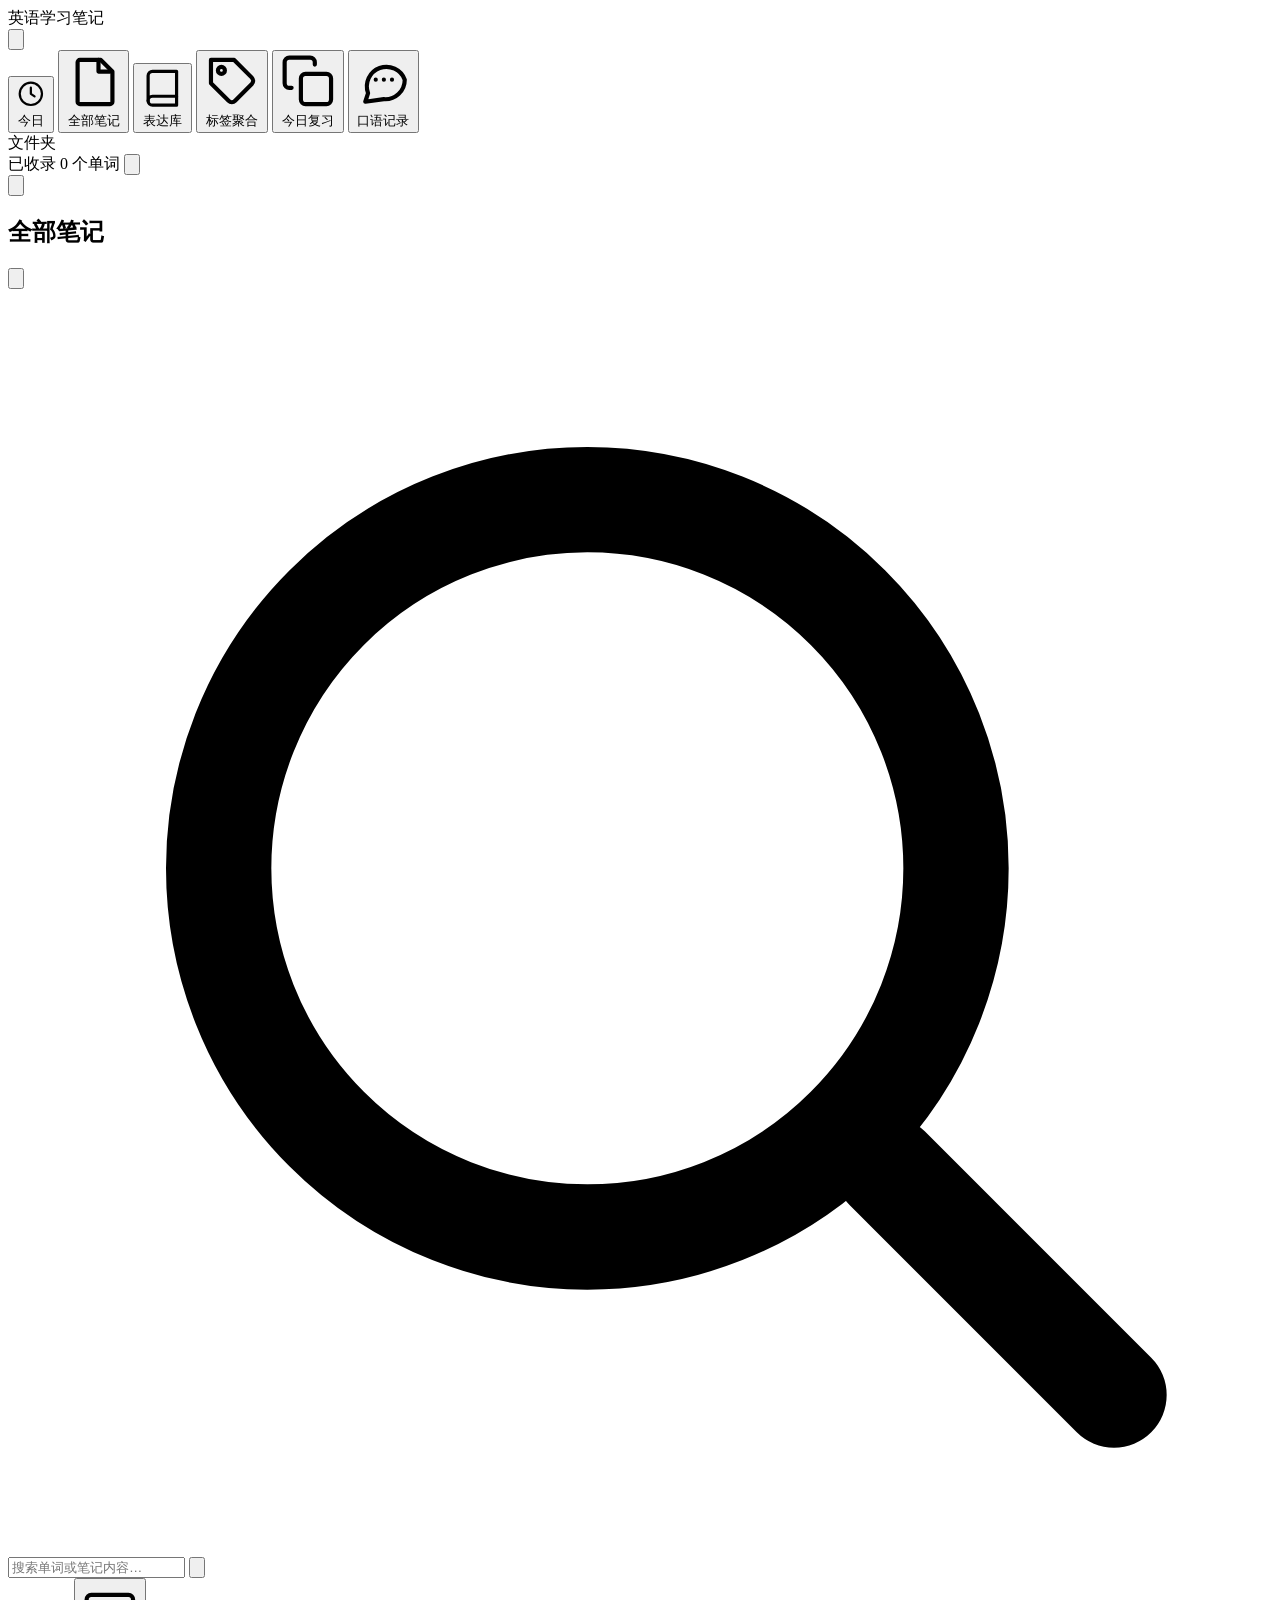
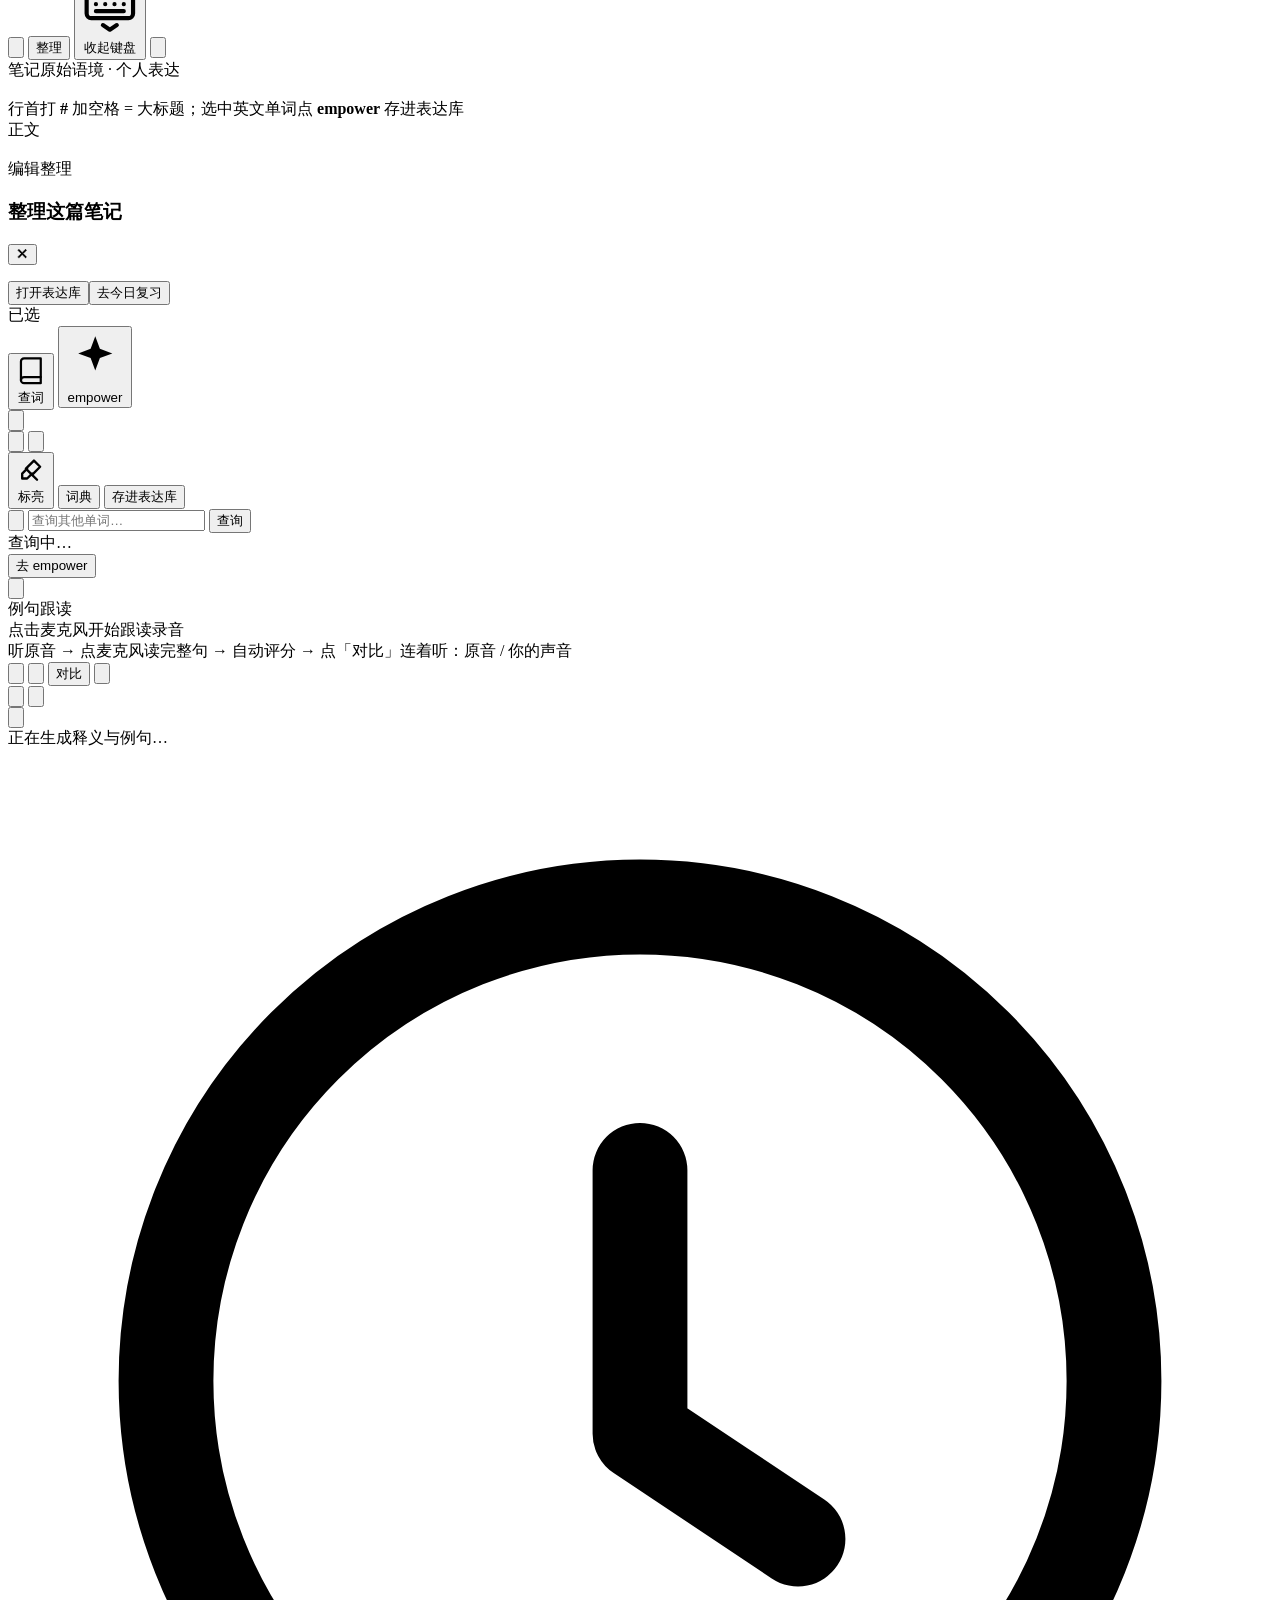
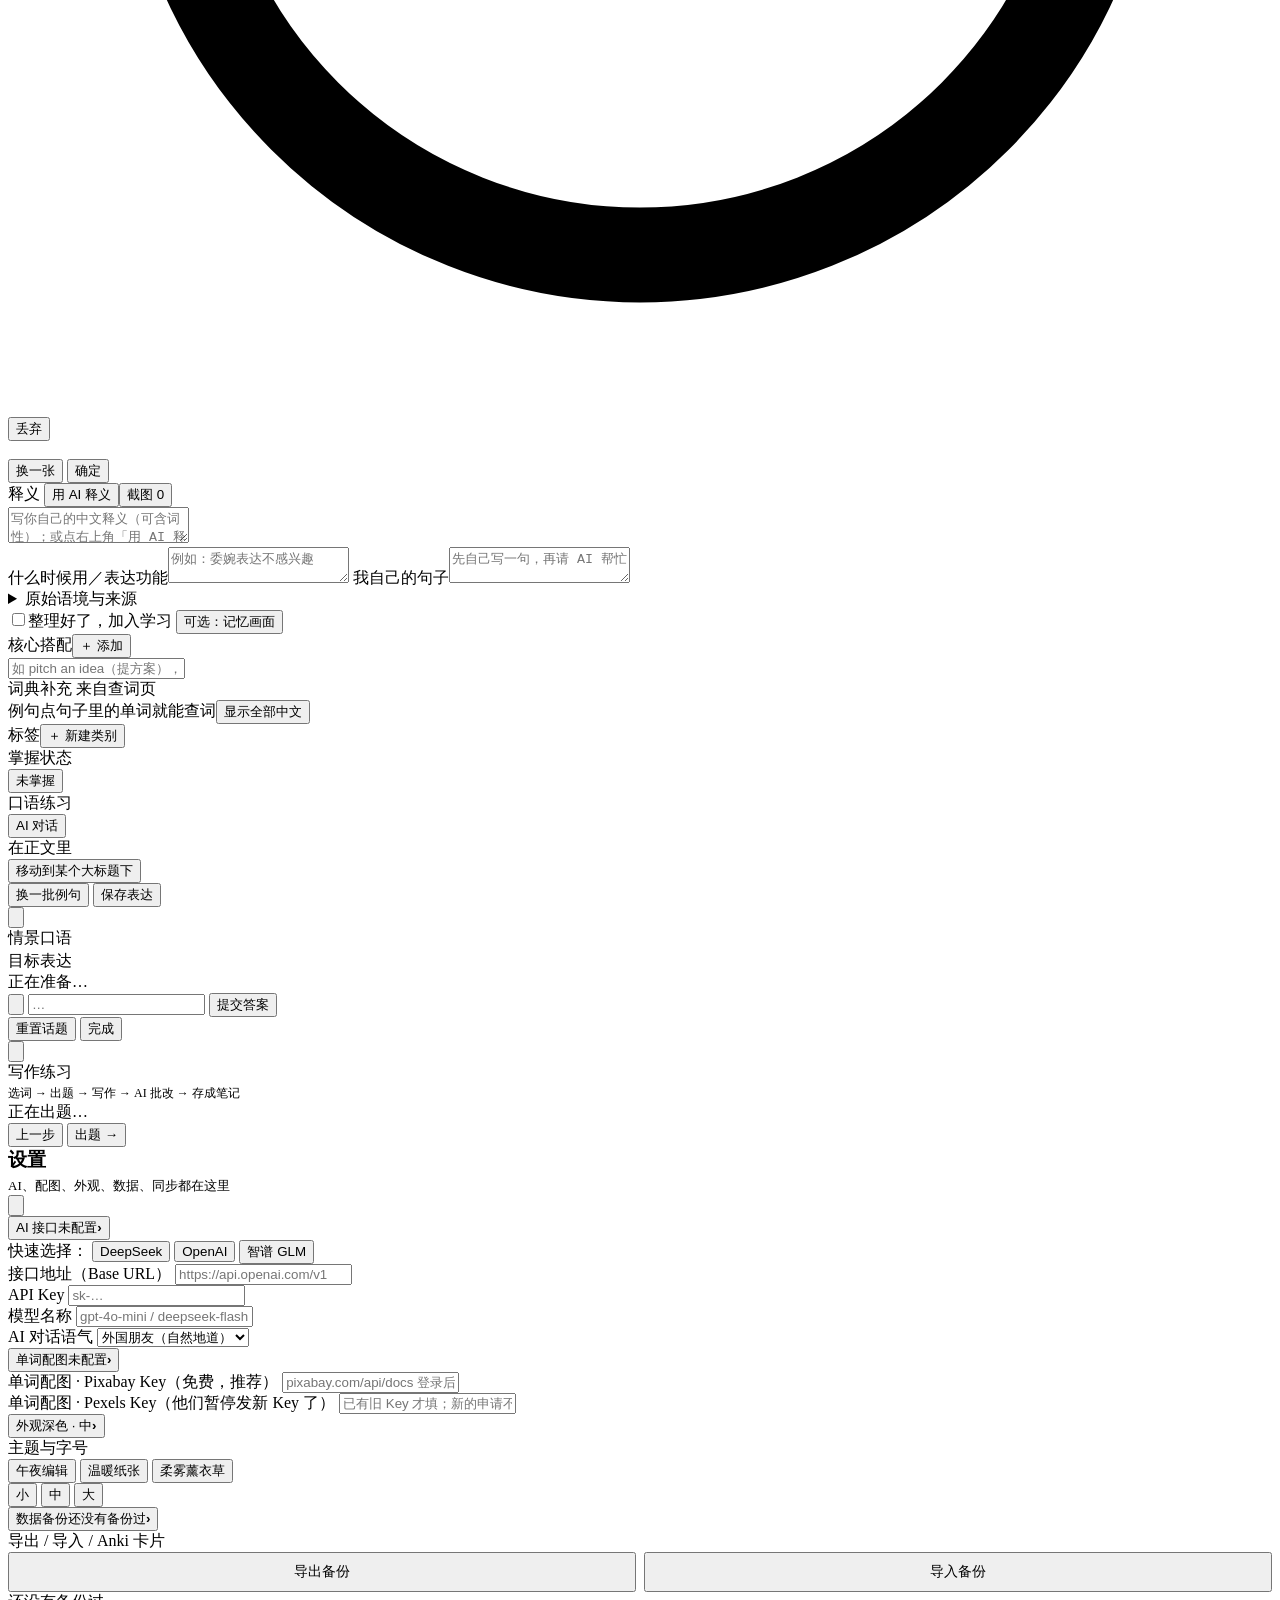
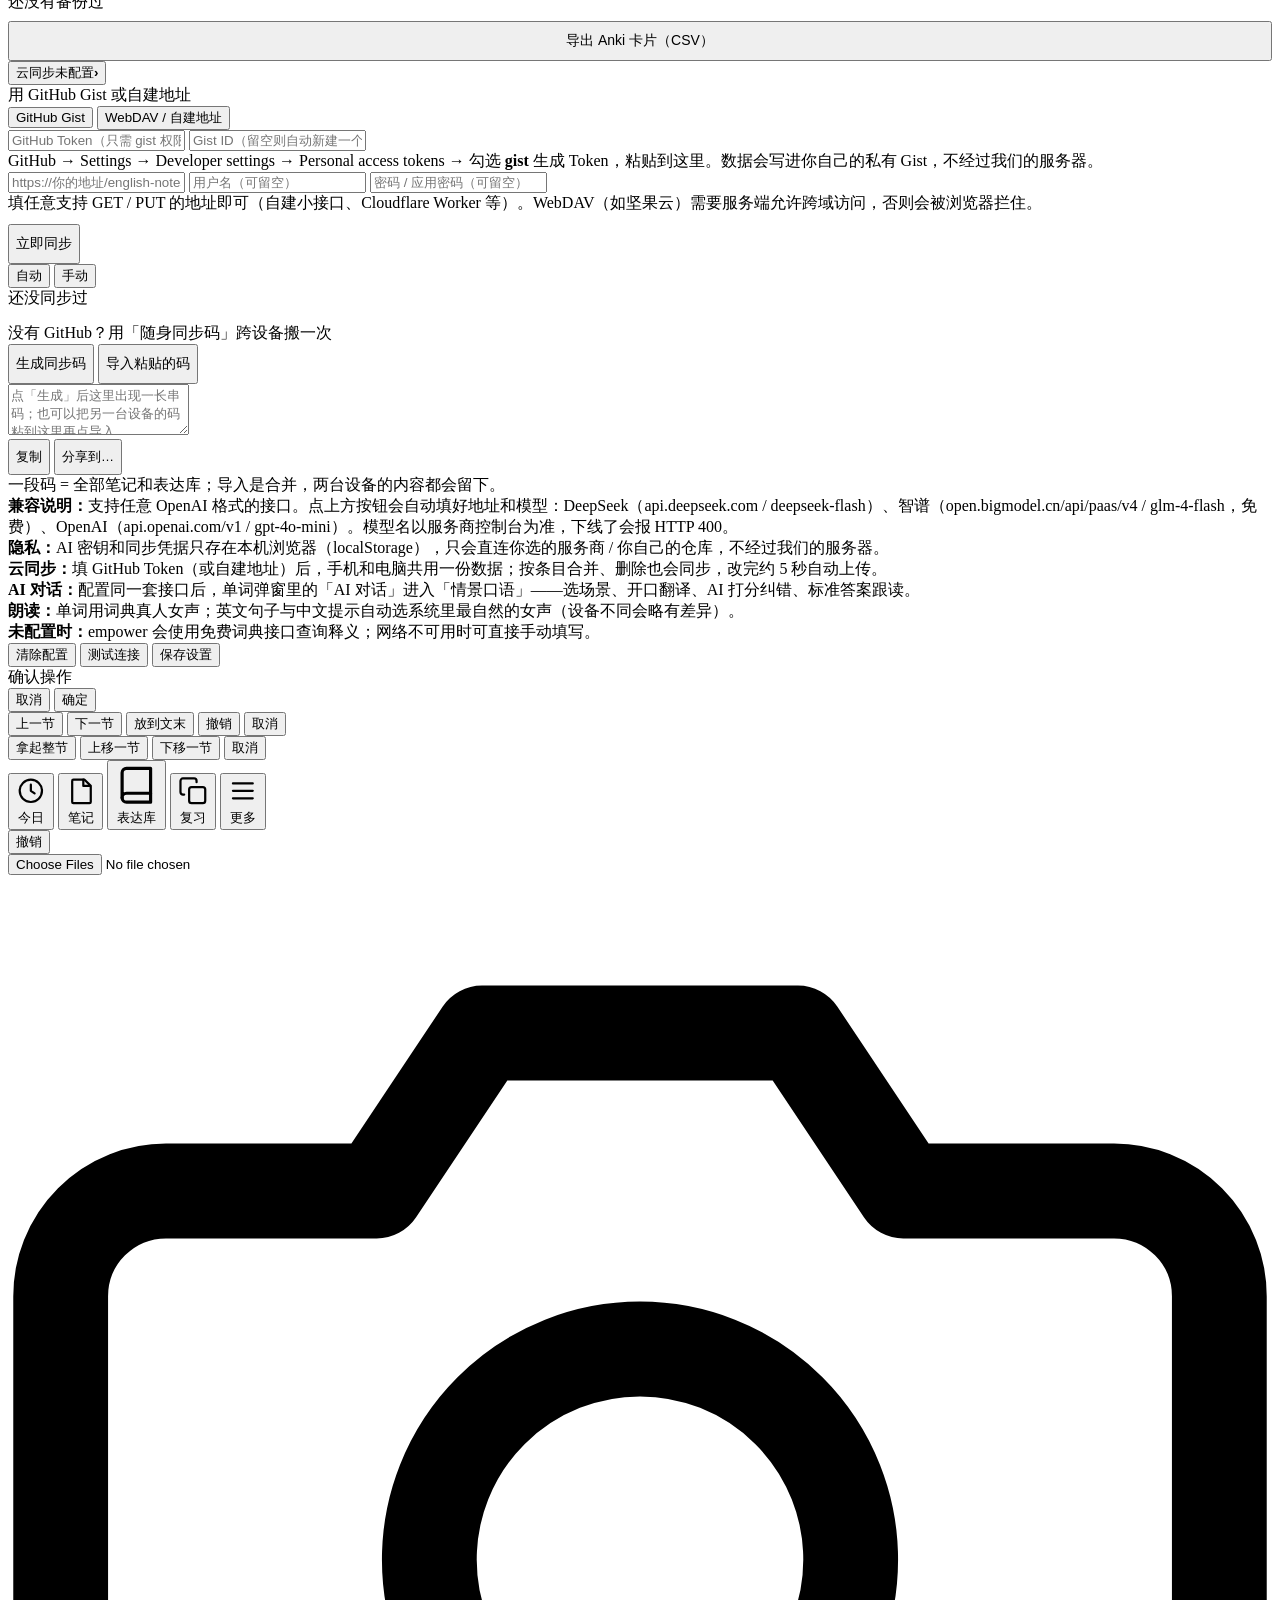
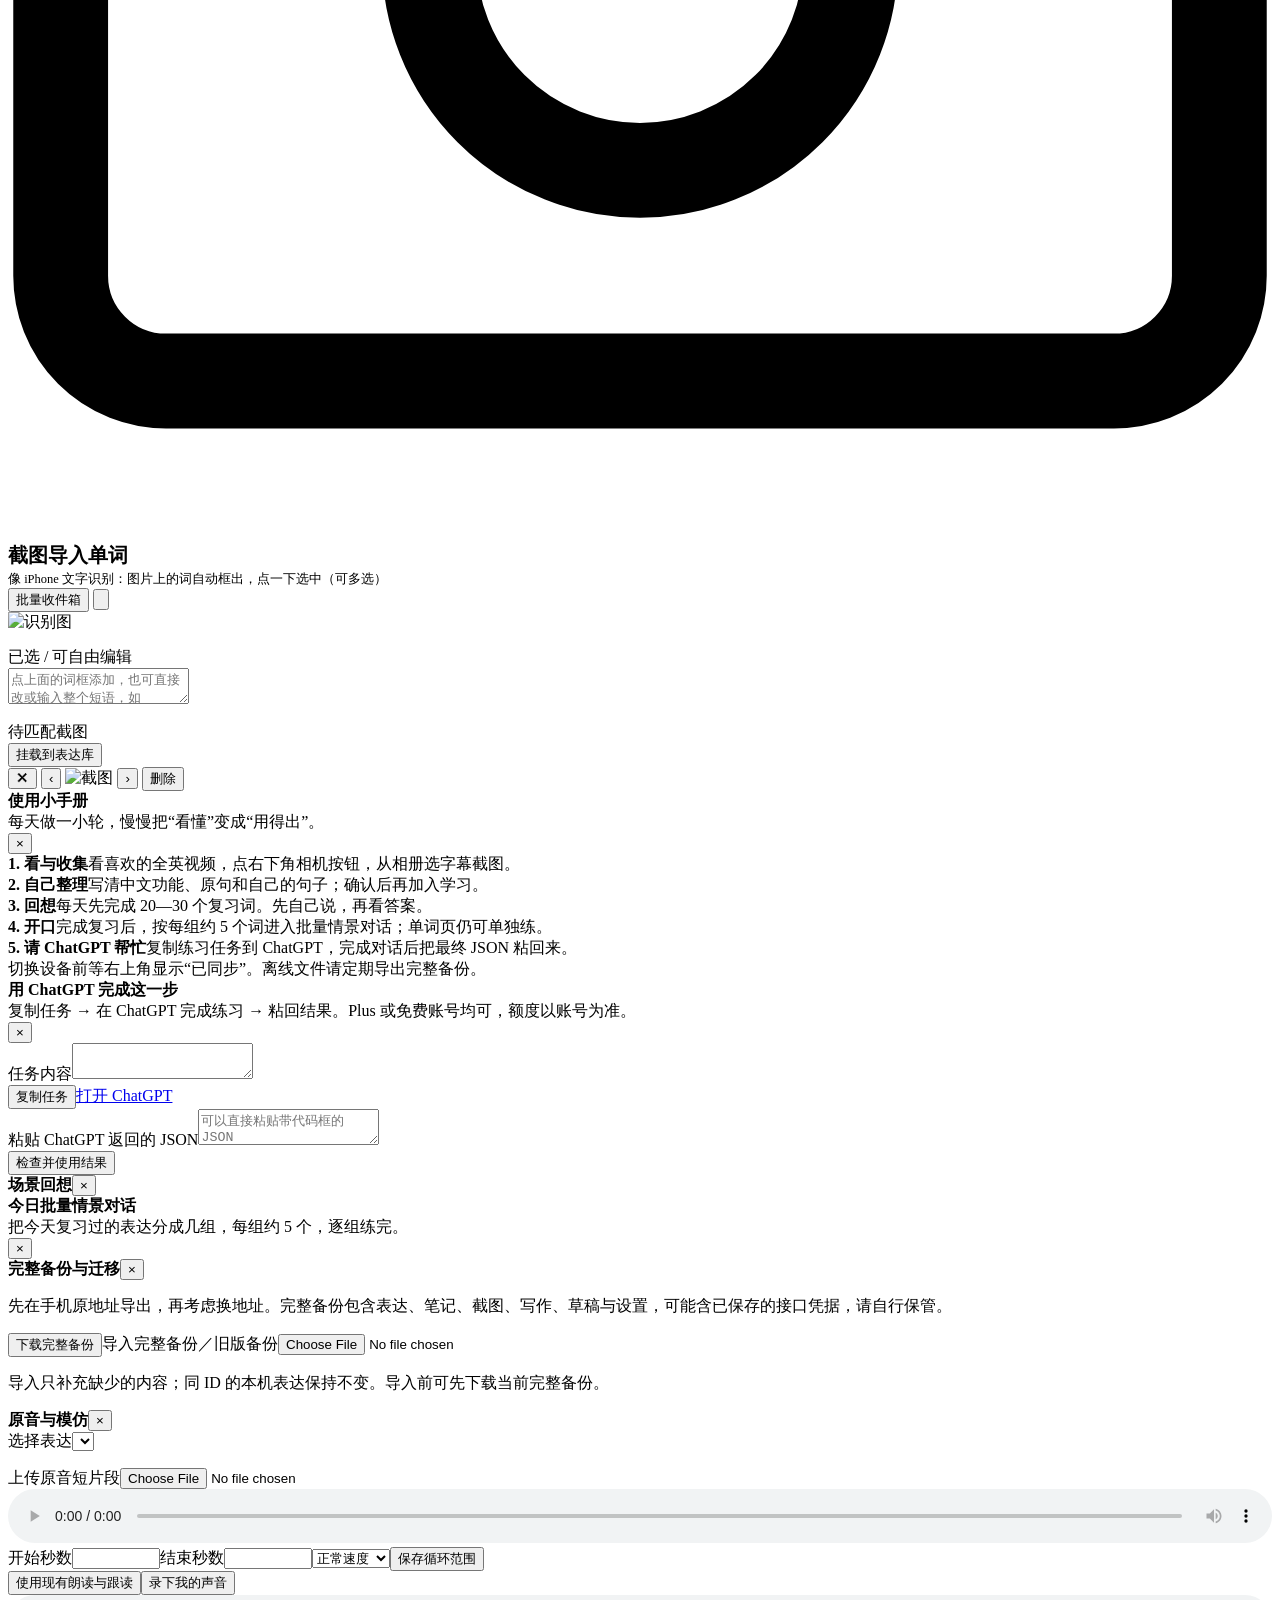
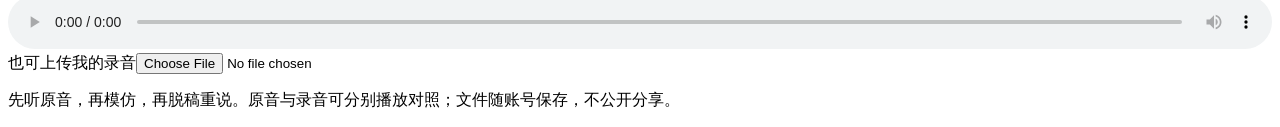
==== src/index.html @ c2213836 "[codex] add daily batch dialogue planning" ====
<!DOCTYPE html>
<html lang="zh-CN">
<head>
<meta charset="UTF-8">
<meta name="viewport" content="width=device-width, initial-scale=1">
<meta name="theme-color" content="#000000">
<meta name="apple-mobile-web-app-capable" content="yes">
<meta name="apple-mobile-web-app-status-bar-style" content="black-translucent">
<title>英语学习笔记</title>
<link rel="icon" href="data:image/svg+xml,%3Csvg xmlns='http://www.w3.org/2000/svg' viewBox='0 0 32 32'%3E%3Crect width='32' height='32' rx='7' fill='%2334c759'/%3E%3Crect x='8' y='9' width='16' height='2.5' rx='1.25' fill='white'/%3E%3Crect x='8' y='15' width='13' height='2.5' rx='1.25' fill='white'/%3E%3Crect x='8' y='21' width='10' height='2.5' rx='1.25' fill='white'/%3E%3C/svg%3E">
<style>__EN_STYLE__</style>
</head>
<body>

<div id="app">

  <!-- ============ 侧边栏 ============ -->
  <aside id="sidebar">
    <div class="side-header">
      <div class="app-title">
        <span class="app-badge"><i></i><i></i><i></i></span>
        <span>英语学习笔记</span>
      </div>
      <button class="icon-btn" id="btnNewFolder" title="新建文件夹" aria-label="新建文件夹">
        <svg class="icon" viewBox="0 0 24 24" fill="none" stroke="currentColor" stroke-width="2" stroke-linecap="round"><path d="M12 5v14M5 12h14"/></svg>
      </button>
    </div>
    <nav id="sideNav">
      <button class="nav-item" data-nav="today">
        <svg class="icon" viewBox="0 0 24 24" fill="none" stroke="currentColor" stroke-width="1.8" stroke-linecap="round" stroke-linejoin="round"><circle cx="12" cy="12" r="9"/><path d="M12 7v5l3 2"/></svg>
        <span>今日</span><span class="count" id="navTodayCount"></span>
      </button>
      <button class="nav-item" data-nav="all">
        <svg class="icon" viewBox="0 0 24 24" fill="none" stroke="currentColor" stroke-width="1.8" stroke-linecap="round" stroke-linejoin="round"><path d="M6 3h9l5 5v13a1 1 0 0 1-1 1H6a1 1 0 0 1-1-1V4a1 1 0 0 1 1-1z"/><path d="M14 3v5h5"/></svg>
        <span>全部笔记</span><span class="count" id="navAllCount"></span>
      </button>
      <button class="nav-item" data-nav="words">
        <svg class="icon" viewBox="0 0 24 24" fill="none" stroke="currentColor" stroke-width="1.8" stroke-linecap="round" stroke-linejoin="round"><path d="M4 19.5A2.5 2.5 0 0 1 6.5 17H20V3H6.5A2.5 2.5 0 0 0 4 5.5v14z"/><path d="M4 19.5A2.5 2.5 0 0 0 6.5 22H20v-5"/></svg>
        <span>表达库</span><span class="count" id="navWordCount"></span>
      </button>
      <button class="nav-item" data-nav="tags">
        <svg class="icon" viewBox="0 0 24 24" fill="none" stroke="currentColor" stroke-width="1.8" stroke-linecap="round" stroke-linejoin="round"><path d="M20.6 13.4l-7.2 7.2a2 2 0 0 1-2.8 0L3 13V3h10l7.6 7.6a2 2 0 0 1 0 2.8z"/><circle cx="7.5" cy="7.5" r="1.5"/></svg>
        <span>标签聚合</span><span class="count" id="navTagCount"></span>
      </button>
      <button class="nav-item" data-nav="flash">
        <svg class="icon" viewBox="0 0 24 24" fill="none" stroke="currentColor" stroke-width="1.8" stroke-linecap="round" stroke-linejoin="round"><rect x="9" y="9" width="13" height="13" rx="2"/><path d="M5 15H4a2 2 0 0 1-2-2V4a2 2 0 0 1 2-2h9a2 2 0 0 1 2 2v1"/></svg>
        <span>今日复习</span><span class="nav-dot hidden" id="navFlashDot"></span><span class="count" id="navFlashCount"></span>
      </button>
      <button class="nav-item" data-nav="speak">
        <svg class="icon" viewBox="0 0 24 24" fill="none" stroke="currentColor" stroke-width="1.8" stroke-linecap="round" stroke-linejoin="round"><path d="M21 11.5a8.4 8.4 0 0 1-9 8.4L4 21l1.2-3.7A8.4 8.4 0 1 1 21 11.5z"/><path d="M8.5 11.5h.01M12 11.5h.01M15.5 11.5h.01"/></svg>
        <span>口语记录</span><span class="count" id="navSpeakCount"></span>
      </button>
      <div class="nav-divider">文件夹</div>
      <div id="folderList"></div>
    </nav>
    <div class="side-footer">
      <span id="statWords">已收录 0 个单词</span>
      <button class="icon-btn" id="btnSettings" title="设置（AI 配置）" aria-label="设置">
        <svg class="icon" viewBox="0 0 24 24" fill="none" stroke="currentColor" stroke-width="1.8" stroke-linecap="round" stroke-linejoin="round"><path d="M10.3 2.6c.2-.9 1.5-.9 1.7 0l.3 1.3c.5.1.9.3 1.3.6l1.2-.6c.8-.4 1.6.5 1.2 1.3l-.6 1.2c.3.4.5.8.6 1.3l1.3.3c.9.2.9 1.5 0 1.7l-1.3.3c-.1.5-.3.9-.6 1.3l.6 1.2c.4.8-.5 1.6-1.3 1.2l-1.2-.6c-.4.3-.8.5-1.3.6l-.3 1.3c-.2.9-1.5.9-1.7 0l-.3-1.3c-.5-.1-.9-.3-1.3-.6l-1.2.6c-.8.4-1.6-.5-1.2-1.3l.6-1.2c-.3-.4-.5-.8-.6-1.3l-1.3-.3c-.9-.2-.9-1.5 0-1.7l1.3-.3c.1-.5.3-.9.6-1.3l-.6-1.2c-.4-.8.5-1.6 1.3-1.2l1.2.6c.4-.3.8-.5 1.3-.6l.3-1.3z"/><circle cx="12" cy="12" r="3"/></svg>
      </button>
    </div>
  </aside>
  <div id="scrim"></div>

  <!-- ============ 内容区（列表 / 标签聚合 / 表达库 / 编辑） ============ -->
  <section id="noteListPane">
    <div class="pane-header">
      <button class="icon-btn" id="btnMenu" title="打开菜单" aria-label="打开菜单">
        <svg class="icon" viewBox="0 0 24 24" fill="none" stroke="currentColor" stroke-width="2" stroke-linecap="round"><path d="M4 6h16M4 12h16M4 18h16"/></svg>
      </button>
      <h2 id="paneTitle">全部笔记</h2>
      <button class="icon-btn" id="btnNewNote" title="新建笔记" aria-label="新建笔记">
        <svg class="icon" viewBox="0 0 24 24" fill="none" stroke="currentColor" stroke-width="2" stroke-linecap="round"><path d="M12 5v14M5 12h14"/></svg>
      </button>
    </div>
    <div class="global-search">
      <svg class="icon-sm" viewBox="0 0 24 24" fill="none" stroke="currentColor" stroke-width="2" stroke-linecap="round" stroke-linejoin="round"><circle cx="11" cy="11" r="7"/><path d="M21 21l-4.3-4.3"/></svg>
      <input id="globalSearch" type="search" placeholder="搜索单词或笔记内容…" autocomplete="off">
      <button class="search-clear hidden" id="searchClear" aria-label="清除搜索">
        <svg class="icon-sm" viewBox="0 0 24 24" fill="none" stroke="currentColor" stroke-width="2" stroke-linecap="round"><path d="M6 6l12 12M18 6L6 18"/></svg>
      </button>
    </div>
    <div id="noteList"></div>
  </section>

  <main id="editorPane">
    <div class="editor-header">
      <button class="icon-btn" id="btnBack" title="返回列表" aria-label="返回列表">
        <svg class="icon" viewBox="0 0 24 24" fill="none" stroke="currentColor" stroke-width="2" stroke-linecap="round" stroke-linejoin="round"><path d="M15 18l-6-6 6-6"/></svg>
      </button>
      <span id="edBreadcrumb"></span>
      <button class="note-organize-btn" id="btnNoteOrganize" type="button" title="整理这篇笔记">整理</button>
      <button class="kb-btn" id="btnKb" title="收起键盘" aria-label="收起键盘">
        <svg class="icon" viewBox="0 0 24 24" fill="none" stroke="currentColor" stroke-width="1.8" stroke-linecap="round" stroke-linejoin="round"><rect x="2" y="6" width="20" height="10" rx="2"/><path d="M6 10h.01M10 10h.01M14 10h.01M18 10h.01M6 13h12"/><path d="M9 19l3 2 3-2"/></svg>
        <span>收起键盘</span>
      </button>
      <button class="icon-btn danger-color" id="btnDelNote" title="删除这篇笔记" aria-label="删除笔记">
        <svg class="icon" viewBox="0 0 24 24" fill="none" stroke="currentColor" stroke-width="1.8" stroke-linecap="round" stroke-linejoin="round"><path d="M4 7h16M9 7V5a1 1 0 0 1 1-1h4a1 1 0 0 1 1 1v2M6 7l1 12a2 2 0 0 0 2 2h6a2 2 0 0 0 2-2l1-12M10 11v6M14 11v6"/></svg>
      </button>
    </div>
    <div id="editorWrap">
      <div class="note-editor-label"><span class="note-editor-kicker">笔记</span><span class="note-editor-context">原始语境 · 个人表达</span></div>
      <div id="noteTitle" class="ce" contenteditable="true" data-ph="标题"></div>
      <div id="edHint" class="ed-hint hidden">行首打 <b>#</b> 加空格 = 大标题；选中英文单词点 <b>empower</b> 存进表达库</div>
      <div class="note-body-label">正文</div>
      <div id="noteBody" class="ce" contenteditable="true" data-ph="写点什么…"></div>
    </div>
    <div id="noteOrganize" aria-hidden="true">
      <div class="note-organize-card" role="dialog" aria-modal="true" aria-labelledby="noteOrganizeTitle">
        <div class="note-organize-head"><div><div class="note-organize-kicker">编辑整理</div><h3 id="noteOrganizeTitle">整理这篇笔记</h3></div><button class="modal-close" id="noteOrganizeClose" type="button" aria-label="关闭整理面板">✕</button></div>
        <p class="note-organize-summary" id="noteOrganizeSummary"></p>
        <div class="note-organize-list" id="noteOrganizeWords"></div>
        <div class="note-organize-actions"><button class="btn" id="noteOrganizeWordsBtn" type="button">打开表达库</button><button class="btn primary" id="noteOrganizeFlashBtn" type="button">去今日复习</button></div>
      </div>
    </div>
  </main>
</div>

<!-- ============ 选词操作条（贴底大按钮，好按） ============ -->
<div id="empowerPill" role="toolbar" aria-label="选中文字的操作">
  <div class="pill-sel"><span class="pill-tag">已选</span><b id="pillWord"></b></div>
  <button id="btnDict" aria-label="查询这个词的词典释义">
    <svg class="icon-sm" viewBox="0 0 24 24" fill="none" stroke="currentColor" stroke-width="1.8" stroke-linecap="round" stroke-linejoin="round"><path d="M4 19.5A2.5 2.5 0 0 1 6.5 17H20"/><path d="M6.5 2H20v20H6.5A2.5 2.5 0 0 1 4 19.5v-15A2.5 2.5 0 0 1 6.5 2z"/></svg>
    <span>查词</span>
  </button>
  <button id="btnEmpower" aria-label="把这个词存入表达库">
    <svg class="icon-sm" viewBox="0 0 24 24" fill="currentColor"><path d="M12 3l1.9 5.1L19 10l-5.1 1.9L12 17l-1.9-5.1L5 10l5.1-1.9L12 3z"/></svg>
    <span>empower</span>
  </button>
</div>

<!-- ============ 收起键盘（弹窗里输入时浮出，贴在可见区右上角） ============ -->
<button id="kbChip" type="button" aria-label="收起键盘">
  <svg class="icon" viewBox="0 0 24 24" fill="none" stroke="currentColor" stroke-width="1.8" stroke-linecap="round" stroke-linejoin="round"><rect x="2" y="6" width="20" height="10" rx="2"/><path d="M6 10h.01M10 10h.01M14 10h.01M18 10h.01M6 13h12"/><path d="M9 20l3 2 3-2"/></svg>
</button>

<!-- ============ 例句里点单词：快查小卡 ============ -->
<div id="qdMask"></div>
<div id="qdSheet" role="dialog" aria-label="快速查词">
  <div class="qd-head">
    <div class="qd-wordbox">
      <div class="qd-word" id="qdWord"></div>
      <div class="qd-phon" id="qdPhon"></div>
    </div>
    <button class="speak-btn" id="qdSpeak" aria-label="朗读">
      <svg class="icon-sm" viewBox="0 0 24 24" fill="none" stroke="currentColor" stroke-width="1.8" stroke-linecap="round" stroke-linejoin="round"><path d="M11 5 6 9H2v6h4l5 4V5z"/><path d="M15.5 8.5a5 5 0 0 1 0 7"/><path d="M18.5 5.5a9 9 0 0 1 0 13"/></svg>
    </button>
    <button class="modal-close" id="qdClose" aria-label="关闭">
      <svg class="icon-sm" viewBox="0 0 24 24" fill="none" stroke="currentColor" stroke-width="2" stroke-linecap="round"><path d="M6 6l12 12M18 6L6 18"/></svg>
    </button>
  </div>
  <div class="qd-body" id="qdBody"></div>
  <div class="qd-phrase" id="qdPhrase" hidden>
    <button class="qd-ph-btn" id="qdPhBack" type="button" aria-label="退回一个词">−</button>
    <div class="qd-ph-txt" id="qdPhraseTxt"></div>
    <button class="qd-ph-btn on" id="qdPhNext" type="button">连下一个</button>
  </div>
  <div class="qd-acts">
    <button class="btn qd-mark" id="qdMark" aria-pressed="false">
      <svg class="icon-sm" viewBox="0 0 24 24" fill="none" stroke="currentColor" stroke-width="1.9" stroke-linecap="round" stroke-linejoin="round"><path d="M9 11l-4 4v4h4l4-4"/><path d="M14.5 4.5l5 5-6.5 6.5-5-5z"/><path d="M13 16l4 4"/></svg>
      <span id="qdMarkTxt">标亮</span>
    </button>
    <button class="btn" id="qdFull">词典</button>
    <button class="btn primary grow" id="qdSave">存进表达库</button>
  </div>
</div>

<!-- ============ 词典页（欧路风格） ============ -->
<div id="dictPage">
  <div id="dictTop">
    <button class="modal-close" id="dictClose" aria-label="关闭">
      <svg class="icon-sm" viewBox="0 0 24 24" fill="none" stroke="currentColor" stroke-width="2.2" stroke-linecap="round"><path d="M15 5l-7 7 7 7"/></svg>
    </button>
    <input id="dictSearch" placeholder="查询其他单词…" autocapitalize="off" spellcheck="false">
    <button class="mini-btn" id="dictGo">查询</button>
  </div>
  <div id="dictBody">
    <div id="dictLoading" class="hidden">查询中…</div>
    <div id="dictErr" class="hidden"></div>
    <div id="dictContent"></div>
  </div>
  <div id="dictBottom">
    <button class="btn primary" id="dictToEmpower">去 empower</button>
  </div>
</div>

<!-- ============ 例句跟读页 ============ -->
<div id="followPage">
  <div id="followTop">
    <button class="modal-close" id="followBack" aria-label="返回">
      <svg class="icon-sm" viewBox="0 0 24 24" fill="none" stroke="currentColor" stroke-width="2.2" stroke-linecap="round"><path d="M15 5l-7 7 7 7"/></svg>
    </button>
    <div id="followTitle">例句跟读</div>
    <span id="followBest" class="fs-best hidden"></span>
  </div>
  <div id="followBody">
    <div id="followSentence"></div>
    <div id="followCn"></div>
    <div id="followWave"></div>
    <div id="followStatus">点击麦克风开始跟读录音</div>
    <div id="followScore"></div>
    <div class="follow-hint">听原音 → 点麦克风读完整句 → 自动评分 → 点「对比」连着听：原音 / 你的声音</div>
  </div>
  <div id="followBar">
    <button class="follow-ctrl" id="followPlay" aria-label="播放原音">
      <svg class="icon-lg" viewBox="0 0 24 24" fill="currentColor"><path d="M8 5v14l11-7z"/></svg>
    </button>
    <button class="follow-ctrl rec" id="followMic" aria-label="录音">
      <svg class="icon-lg" viewBox="0 0 24 24" fill="none" stroke="currentColor" stroke-width="1.8" stroke-linecap="round" stroke-linejoin="round"><path d="M12 2a3 3 0 0 0-3 3v7a3 3 0 0 0 6 0V5a3 3 0 0 0-3-3z"/><path d="M19 10v2a7 7 0 0 1-14 0v-2"/><path d="M12 19v3"/></svg>
    </button>
    <button class="follow-ctrl small" id="followCmp" aria-label="对比">对比</button>
    <button class="follow-ctrl" id="followOut" aria-label="外放录音">
      <svg class="icon-lg" viewBox="0 0 24 24" fill="none" stroke="currentColor" stroke-width="1.8" stroke-linecap="round" stroke-linejoin="round"><path d="M3 14v-4"/><path d="M7 17V7"/><path d="M11 20V4"/><path d="M15 17V7"/><path d="M19 14v-4"/></svg>
    </button>
  </div>
</div>

<!-- ============ 单词弹窗 ============ -->
<div class="modal" id="wordModal">
  <div class="modal-card">
    <div class="wm-head">
      <div class="wm-term-wrap">
        <div class="wm-term-box">
          <div id="wmTerm"></div>
          <div id="wmPhonetic"></div>
          <div id="wmFollowBest" class="wm-best hidden"></div>
        </div>
        <button class="speak-btn" id="wmSpeak" aria-label="朗读单词">
          <svg class="icon-sm" viewBox="0 0 24 24" fill="none" stroke="currentColor" stroke-width="1.8" stroke-linecap="round" stroke-linejoin="round"><path d="M11 5 6 9H2v6h4l5 4V5z"/><path d="M15.5 8.5a5 5 0 0 1 0 7"/><path d="M18.5 5.5a9 9 0 0 1 0 13"/></svg>
        </button>
        <button class="speak-btn follow-btn" id="wmFollow" aria-label="跟读这个词">
          <svg class="icon-sm" viewBox="0 0 24 24" fill="none" stroke="currentColor" stroke-width="1.8" stroke-linecap="round" stroke-linejoin="round"><rect x="9" y="2" width="6" height="11" rx="3"/><path d="M5 10a7 7 0 0 0 14 0M12 17v4M8 21h8"/></svg>
        </button>
      </div>
      <button class="modal-close" id="wmClose" aria-label="关闭">
        <svg class="icon-sm" viewBox="0 0 24 24" fill="none" stroke="currentColor" stroke-width="2" stroke-linecap="round"><path d="M6 6l12 12M18 6L6 18"/></svg>
      </button>
    </div>
    <div class="wm-loading" id="wmLoading">
      <div class="spinner"></div>
      <div id="wmLoadStatus">正在生成释义与例句…</div>
    </div>
    <div class="wm-body hidden" id="wmBody">
      <div class="wm-draft hidden" id="wmDraftBar">
        <svg class="icon-sm" viewBox="0 0 24 24" fill="none" stroke="currentColor" stroke-width="1.8" stroke-linecap="round" stroke-linejoin="round"><path d="M12 8v5l3 2"/><circle cx="12" cy="12" r="9"/></svg>
        <span id="wmDraftTxt"></span>
        <button class="wm-draft-drop" id="wmDraftDrop">丢弃</button>
      </div>
      <div class="wm-memo hidden" id="wmMemo">
        <div class="memo-emoji" id="wmMemoEmoji"></div>
        <div class="memo-scene" id="wmMemoScene"></div>
      </div>
      <div class="wm-illus hidden" id="wmIllus">
        <div class="illus-box">
          <div class="illus-skel" id="wmIllusSkel"></div>
          <img id="wmIllusImg" alt="" decoding="async">
        </div>
        <div class="illus-cap">
          <a id="wmIllusCap" target="_blank" rel="noopener"></a>
          <button class="illus-more hidden" id="wmIllusMore">换一张</button>
          <button class="illus-confirm hidden" id="wmIllusConfirm">确定</button>
        </div>
      </div>
      <div class="wm-section">
        <div class="wm-label">释义 <button class="mini-btn" id="wmUseAiDef">用 AI 释义</button><span style="flex:1"></span><button class="mini-btn" id="wmShotsBtn" aria-label="查看该词截图">截图 <span id="wmShotsN">0</span></button></div>
        <textarea id="wmDefinition" placeholder="写你自己的中文释义（可含词性）；或点右上角「用 AI 释义」"></textarea>
      </div>
      <div class="wm-section a-fields">
        <label for="aPurpose">什么时候用／表达功能</label><textarea id="aPurpose" placeholder="例如：委婉表达不感兴趣"></textarea>
        <label for="aOwn">我自己的句子</label><textarea id="aOwn" placeholder="先自己写一句，再请 AI 帮忙"></textarea>
        <details><summary>原始语境与来源</summary>
        <label for="aOriginal">原句</label><textarea id="aOriginal"></textarea>
        <label for="aSource">视频链接／来源</label><input id="aSource" type="text">
        <label for="aTime">视频时间点</label><input id="aTime" placeholder="例如 02:35"></details>
        <label class="a-check"><input id="aReady" type="checkbox">整理好了，加入学习</label>
        <button class="mini-btn" id="aIllustrate" type="button">可选：记忆画面</button>
      </div>
      <div class="wm-section">
        <div class="wm-label">核心搭配<button class="mini-btn" id="wmCollAdd">＋ 添加</button></div>
        <div id="wmColls" class="coll-pick"></div>
        <input id="wmCollInput" class="wm-coll-input" placeholder="如 pitch an idea（提方案），输完点添加或回车" autocomplete="off" enterkeyhint="done">
      </div>
      <div class="wm-section hidden" id="wmDictSec">
        <div class="wm-label">词典补充 <span class="ex-head-tip">来自查词页</span></div>
        <div id="wmDictExtra"></div>
      </div>
      <div class="wm-section">
        <div class="wm-label">例句<span class="wm-tip">点句子里的单词就能查词</span><button class="mini-btn" id="wmCnAll">显示全部中文</button></div>
        <div id="wmExamples"></div>
      </div>
      <div class="wm-section">
        <div class="wm-label">标签<button class="mini-btn" id="wmTagNew">＋ 新建类别</button></div>
        <div id="wmTags" class="tag-pick"></div>
      </div>
      <div class="wm-section wm-master-row">
        <div class="wm-label">掌握状态</div>
        <button class="master-pill" id="wmMaster">未掌握</button>
      </div>
      <div class="wm-section wm-ai-entry">
        <div class="wm-label">口语练习</div>
        <button class="btn primary" id="wmAi">AI 对话</button>
      </div>
      <div class="wm-section hidden" id="wmMoveRow">
        <div class="wm-label">在正文里</div>
        <button class="btn" id="wmMove">移动到某个大标题下</button>
      </div>
      <div class="wm-actions">
        <button class="btn" id="wmRegen">换一批例句</button>
        <button class="btn primary grow" id="wmSave">保存表达</button>
      </div>
    </div>
  </div>
</div>

<!-- ============ AI 对话（造句陪练）弹窗 ============ -->
<div id="aiModal" class="ai-page">
  <div class="modal-card ai-card">
    <div class="wm-head">
      <button class="modal-close" id="aiClose" aria-label="返回">
        <svg class="icon-sm" viewBox="0 0 24 24" fill="none" stroke="currentColor" stroke-width="2.2" stroke-linecap="round"><path d="M15 5l-7 7 7 7"/></svg>
      </button>
      <div class="wm-term-wrap">
        <div class="wm-term-box">
          <div id="aiTitle">情景口语</div>
          <div id="aiSub" style="font-size:12px;color:var(--text3);margin-top:2px"></div>
        </div>
      </div>
      <div class="ai-head-actions"><span class="ai-score-chip hidden" id="aiScoreChip"></span></div>
    </div>
    <div class="ai-context-strip hidden" id="aiContextStrip"><span class="ai-context-label">目标表达</span><b id="aiTargetWord"></b><span class="ai-round-hint" id="aiRoundHint"></span></div>
    <div class="wm-loading" id="aiLoading">
      <div class="spinner"></div>
      <div id="aiLoadStatus">正在准备…</div>
    </div>
    <div class="wm-body hidden" id="aiBody">
      <div class="ai-scene" id="aiScene"></div>
      <div class="ai-chatbar hidden" id="aiChatbar">
        <button class="mic-btn" id="aiMic" aria-label="语音输入"><svg class="icon-sm" viewBox="0 0 24 24" fill="none" stroke="currentColor" stroke-width="2" stroke-linecap="round" stroke-linejoin="round"><rect x="9" y="2" width="6" height="12" rx="3"/><path d="M5 10v1a7 7 0 0 0 14 0v-1"/><path d="M12 18v3"/></svg></button>
        <input id="aiInput" placeholder="…" autocomplete="off" enterkeyhint="send">
        <button class="btn primary" id="aiSend">提交答案</button>
      </div>
      <div class="ai-foot">
        <div class="ai-actions">
          <button class="btn" id="aiAgain">重置话题</button>
          <button class="btn primary" id="aiClose2">完成</button>
        </div>
      </div>
    </div>
  </div>
</div>

<!-- ============ 写作练习（选词 → 出题 → 写作 → AI 批改 → 存成笔记） ============ -->
<div id="writeModal">
  <div class="modal-card ai-card">
    <div class="wm-head">
      <button class="modal-close" id="writeClose" aria-label="返回">
        <svg class="icon-sm" viewBox="0 0 24 24" fill="none" stroke="currentColor" stroke-width="2.2" stroke-linecap="round"><path d="M15 5l-7 7 7 7"/></svg>
      </button>
      <div class="wm-term-wrap">
        <div class="wm-term-box">
          <div id="writeTitle">写作练习</div>
          <div id="writeSub" style="font-size:12px;color:var(--text3);margin-top:2px">选词 → 出题 → 写作 → AI 批改 → 存成笔记</div>
        </div>
      </div>
    </div>
    <div class="wm-loading" id="writeLoading">
      <div class="spinner"></div>
      <div id="writeLoadStatus">正在出题…</div>
    </div>
    <div class="wm-body hidden" id="writeBody">
      <div id="writeContent"></div>
      <div class="ai-foot">
        <div class="ai-actions">
          <button class="btn" id="writeBack">上一步</button>
          <button class="btn primary" id="writeNext">出题 →</button>
        </div>
      </div>
    </div>
  </div>
</div>

<!-- ============ 设置弹窗 ============ -->
<div class="modal" id="settingsModal">
  <div class="modal-card">
    <div class="wm-head">
      <div class="wm-term-wrap">
        <div style="font-size:19px;font-weight:700">设置</div>
        <div style="font-size:13px;color:var(--text2);margin-top:4px">AI、配图、外观、数据、同步都在这里</div>
      </div>
      <button class="modal-close" id="stClose" aria-label="关闭">
        <svg class="icon-sm" viewBox="0 0 24 24" fill="none" stroke="currentColor" stroke-width="2" stroke-linecap="round"><path d="M6 6l12 12M18 6L6 18"/></svg>
      </button>
    </div>
    <div class="wm-body st-body">
      <section class="st-group open" id="stgAi">
        <button class="st-g-head" data-stg="stgAi" type="button"><span class="st-g-t">AI 接口</span><span class="st-g-s" id="stgSumAi">未配置</span><b class="st-chev">›</b></button>
        <div class="st-g-body">
      <div class="st-presets">
        <span class="st-presets-label">快速选择：</span>
        <button class="mini-btn" data-prov="deepseek">DeepSeek</button>
        <button class="mini-btn" data-prov="openai">OpenAI</button>
        <button class="mini-btn" data-prov="zhipu">智谱 GLM</button>
      </div>
      <div class="st-field">
        <label for="stBase">接口地址（Base URL）</label>
        <input id="stBase" placeholder="https://api.openai.com/v1" autocomplete="off">
      </div>
      <div class="st-field">
        <label for="stKey">API Key</label>
        <input id="stKey" type="password" placeholder="sk-…" autocomplete="off">
      </div>
      <div class="st-field">
        <label for="stModel">模型名称</label>
        <input id="stModel" placeholder="gpt-4o-mini / deepseek-flash / glm-4-flash" autocomplete="off">
      </div>
      <div class="st-field">
        <label for="stTone">AI 对话语气</label>
        <select id="stTone">
          <option value="friend">外国朋友（自然地道）</option>
          <option value="tutor">耐心私教（温和严谨）</option>
          <option value="humor">轻松幽默（活泼有趣）</option>
          <option value="strict">严格考官（直击要害）</option>
        </select>
      </div>
        </div>
      </section>
      <section class="st-group" id="stgImg">
        <button class="st-g-head" data-stg="stgImg" type="button"><span class="st-g-t">单词配图</span><span class="st-g-s" id="stgSumImg">未配置</span><b class="st-chev">›</b></button>
        <div class="st-g-body">
      <div class="st-field">
        <label for="stPixabay">单词配图 · Pixabay Key（免费，推荐）</label>
        <input id="stPixabay" type="password" placeholder="pixabay.com/api/docs 登录后可见；填了显示真实照片" autocomplete="off">
      </div>
      <div class="st-field">
        <label for="stPexels">单词配图 · Pexels Key（他们暂停发新 Key 了）</label>
        <input id="stPexels" type="password" placeholder="已有旧 Key 才填；新的申请不了" autocomplete="off">
      </div>
        </div>
      </section>
      <section class="st-group" id="stgLook">
        <button class="st-g-head" data-stg="stgLook" type="button"><span class="st-g-t">外观</span><span class="st-g-s" id="stgSumLook">深色 · 中</span><b class="st-chev">›</b></button>
        <div class="st-g-body">
      <div class="st-field">
        <label>主题与字号</label>
        <div class="st-inline">
          <div class="seg theme-seg" id="stTheme">
            <button data-theme-val="midnight">午夜编辑</button>
            <button data-theme-val="paper">温暖纸张</button>
            <button data-theme-val="lavender">柔雾薰衣草</button>
          </div>
          <div class="seg" id="stFs">
            <button data-fs-val="s">小</button>
            <button data-fs-val="m">中</button>
            <button data-fs-val="l">大</button>
          </div>
        </div>
      </div>
        </div>
      </section>
      <section class="st-group" id="stgData">
        <button class="st-g-head" data-stg="stgData" type="button"><span class="st-g-t">数据备份</span><span class="st-g-s" id="stgSumData">还没有备份过</span><b class="st-chev">›</b></button>
        <div class="st-g-body">
      <div class="st-field">
        <label>导出 / 导入 / Anki 卡片</label>
        <div style="display:flex;gap:8px">
          <button class="btn" id="stExport" style="flex:1;min-height:40px;font-size:14px">导出备份</button>
          <button class="btn" id="stImport" style="flex:1;min-height:40px;font-size:14px">导入备份</button>
          <input type="file" id="stImportFile" accept=".json,application/json" style="display:none">
        </div>
        <div class="bk-note" id="stBackupNote">还没有备份过</div>
        <div style="display:flex;gap:8px;margin-top:8px">
          <button class="btn" id="stAnki" style="flex:1;min-height:40px;font-size:14px">导出 Anki 卡片（CSV）</button>
        </div>
      </div>
        </div>
      </section>
      <section class="st-group" id="stgSync">
        <button class="st-g-head" data-stg="stgSync" type="button"><span class="st-g-t">云同步</span><span class="st-g-s" id="stgSumSync">未配置</span><b class="st-chev">›</b></button>
        <div class="st-g-body">
      <div class="st-field">
        <label>用 GitHub Gist 或自建地址</label>
        <div class="seg seg-wide" id="stSyncProv">
          <button data-syncprov-val="gist">GitHub Gist</button>
          <button data-syncprov-val="dav">WebDAV / 自建地址</button>
        </div>
        <div id="stSyncGist" class="st-sync-fields">
          <input id="stGhToken" type="password" placeholder="GitHub Token（只需 gist 权限）" autocomplete="off">
          <input id="stGhGist" placeholder="Gist ID（留空则自动新建一个私有 Gist）" autocomplete="off">
          <div class="st-sync-tip">GitHub → Settings → Developer settings → Personal access tokens → 勾选 <b>gist</b> 生成 Token，粘贴到这里。数据会写进你自己的私有 Gist，不经过我们的服务器。</div>
        </div>
        <div id="stSyncDav" class="st-sync-fields hidden">
          <input id="stDavUrl" placeholder="https://你的地址/english-notes.json" autocomplete="off">
          <input id="stDavUser" placeholder="用户名（可留空）" autocomplete="off">
          <input id="stDavPass" type="password" placeholder="密码 / 应用密码（可留空）" autocomplete="off">
          <div class="st-sync-tip">填任意支持 GET / PUT 的地址即可（自建小接口、Cloudflare Worker 等）。WebDAV（如坚果云）需要服务端允许跨域访问，否则会被浏览器拦住。</div>
        </div>
        <div class="st-inline" style="margin-top:10px">
          <button class="btn" id="stSyncNow" style="flex:1;min-height:40px;font-size:14px">立即同步</button>
          <div class="seg" id="stSyncAuto">
            <button data-syncauto-val="1">自动</button>
            <button data-syncauto-val="0">手动</button>
          </div>
        </div>
        <div class="bk-note" id="stSyncStatus">还没同步过</div>
        <div class="st-field" style="margin-top:14px">
          <label>没有 GitHub？用「随身同步码」跨设备搬一次</label>
          <div class="st-inline">
            <button class="btn" id="stCodeGen" style="flex:1;min-height:40px;font-size:14px">生成同步码</button>
            <button class="btn" id="stCodeApply" style="flex:1;min-height:40px;font-size:14px">导入粘贴的码</button>
          </div>
          <textarea id="stCodeBox" class="st-code" rows="3" placeholder="点「生成」后这里出现一长串码；也可以把另一台设备的码粘到这里再点导入" autocomplete="off"></textarea>
          <div class="st-inline">
            <button class="btn" id="stCodeCopy" style="flex:1;min-height:36px;font-size:13px">复制</button>
            <button class="btn" id="stCodeShare" style="flex:1;min-height:36px;font-size:13px">分享到…</button>
          </div>
          <div class="bk-note" id="stCodeNote">一段码 = 全部笔记和表达库；导入是合并，两台设备的内容都会留下。</div>
        </div>
      </div>
      </section>
      <div class="st-help">
        <b>兼容说明：</b>支持任意 OpenAI 格式的接口。点上方按钮会自动填好地址和模型：DeepSeek（api.deepseek.com / deepseek-flash）、智谱（open.bigmodel.cn/api/paas/v4 / glm-4-flash，免费）、OpenAI（api.openai.com/v1 / gpt-4o-mini）。模型名以服务商控制台为准，下线了会报 HTTP 400。<br>
        <b>隐私：</b>AI 密钥和同步凭据只存在本机浏览器（localStorage），只会直连你选的服务商 / 你自己的仓库，不经过我们的服务器。<br>
        <b>云同步：</b>填 GitHub Token（或自建地址）后，手机和电脑共用一份数据；按条目合并、删除也会同步，改完约 5 秒自动上传。<br>
        <b>AI 对话：</b>配置同一套接口后，单词弹窗里的「AI 对话」进入「情景口语」——选场景、开口翻译、AI 打分纠错、标准答案跟读。<br>
        <b>朗读：</b>单词用词典真人女声；英文句子与中文提示自动选系统里最自然的女声（设备不同会略有差异）。<br>
        <b>未配置时：</b>empower 会使用免费词典接口查询释义；网络不可用时可直接手动填写。
      </div>
    </div>
    <div class="st-actions">
      <button class="btn" id="stClear">清除配置</button>
      <button class="btn" id="stTest">测试连接</button>
      <button class="btn primary" id="stSave">保存设置</button>
    </div>
  </div>
</div>

<!-- ============ 确认弹窗 ============ -->
<div class="modal" id="confirmModal">
  <div class="modal-card">
    <div class="cf-title" id="cfTitle">确认操作</div>
    <div class="cf-msg" id="cfMsg"></div>
    <div class="cf-actions">
      <button class="btn" id="cfCancel">取消</button>
      <button class="btn danger" id="cfOk">确定</button>
    </div>
  </div>
</div>

<!-- ============ 移动浮条（拿起 → 放下） ============ -->
<div id="mvBar">
  <span id="mvTxt"></span>
  <button class="mv-btn ghost" id="mvPrev" aria-label="上一节">上一节</button>
  <button class="mv-btn ghost" id="mvNext" aria-label="下一节">下一节</button>
  <button class="mv-btn" id="mvEnd">放到文末</button>
  <button class="mv-btn ghost" id="mvUndo">撤销</button>
  <button class="mv-btn ghost" id="mvCancel">取消</button>
</div>

<!-- ============ 大标题的「⋯」菜单 ============ -->
<div class="modal" id="mvMenu">
  <div class="modal-card mv-menu-card">
    <div class="mv-menu-t" id="mvMenuTitle"></div>
    <button class="mv-item" data-act="lift">拿起整节</button>
    <button class="mv-item" data-act="up">上移一节</button>
    <button class="mv-item" data-act="down">下移一节</button>
    <button class="mv-item mv-item-cancel" data-act="cancel">取消</button>
  </div>
</div>

<!-- ============ 手机底部导航（编辑页自动隐藏） ============ -->
<nav id="tabbar" aria-label="主导航">
  <button class="tab-item" data-tab="today">
    <svg class="icon" viewBox="0 0 24 24" fill="none" stroke="currentColor" stroke-width="1.8" stroke-linecap="round" stroke-linejoin="round"><circle cx="12" cy="12" r="9"/><path d="M12 7v5l3 2"/></svg>
    <span>今日</span>
  </button>
  <button class="tab-item" data-tab="list">
    <svg class="icon" viewBox="0 0 24 24" fill="none" stroke="currentColor" stroke-width="1.8" stroke-linecap="round" stroke-linejoin="round"><path d="M6 3h9l5 5v13a1 1 0 0 1-1 1H6a1 1 0 0 1-1-1V4a1 1 0 0 1 1-1z"/><path d="M14 3v5h5"/></svg>
    <span>笔记</span>
  </button>
  <button class="tab-item" data-tab="words">
    <svg class="icon" viewBox="0 0 24 24" fill="none" stroke="currentColor" stroke-width="1.8" stroke-linecap="round" stroke-linejoin="round"><path d="M4 19.5A2.5 2.5 0 0 1 6.5 17H20V3H6.5A2.5 2.5 0 0 0 4 5.5v14z"/><path d="M4 19.5A2.5 2.5 0 0 0 6.5 22H20v-5"/></svg>
    <span>表达库</span>
  </button>
  <button class="tab-item" data-tab="flash">
    <svg class="icon" viewBox="0 0 24 24" fill="none" stroke="currentColor" stroke-width="1.8" stroke-linecap="round" stroke-linejoin="round"><rect x="9" y="9" width="13" height="13" rx="2"/><path d="M5 15H4a2 2 0 0 1-2-2V4a2 2 0 0 1 2-2h9a2 2 0 0 1 2 2v1"/></svg>
    <span>复习</span><i class="tab-dot hidden" id="tabFlashDot"></i>
  </button>
  <button class="tab-item" data-tab="more">
    <svg class="icon" viewBox="0 0 24 24" fill="none" stroke="currentColor" stroke-width="1.8" stroke-linecap="round" stroke-linejoin="round"><path d="M4 6h16M4 12h16M4 18h16"/></svg>
    <span>更多</span>
  </button>
</nav>

<!-- ============ 撤销浮条（删除后 8 秒内可救回） ============ -->
<div id="undoBar">
  <span id="undoTxt"></span>
  <button class="mv-btn" id="undoBtn">撤销</button>
</div>

<!-- ============ 行菜单（文件夹 / 通用） ============ -->
<div class="modal" id="rowMenu">
  <div class="modal-card mv-menu-card">
    <div class="mv-menu-t" id="rowMenuTitle"></div>
    <div id="rowMenuBody"></div>
  </div>
</div>

<div id="toast"></div>

<!-- 全局截图导入悬浮按钮：打开网页就能用 -->
<label id="fabShot" title="从相册选择截图">
  <input id="ocrFileInput" type="file" accept="image/*" multiple aria-label="从相册选择截图（可多选）">
  <svg viewBox="0 0 24 24" fill="none" stroke="currentColor" stroke-width="1.8" stroke-linecap="round" stroke-linejoin="round"><path d="M23 19a2 2 0 0 1-2 2H3a2 2 0 0 1-2-2V8a2 2 0 0 1 2-2h4l2-3h6l2 3h4a2 2 0 0 1 2 2z"/><circle cx="12" cy="13" r="4"/></svg>
</label>

<!-- OCR 识别单词面板：选图 → 图片上框出单词（像 iPhone 文字识别）→ 点选 → 自由编辑 → 挂载 -->
<div class="modal" id="ocrSheet">
  <div class="modal-card">
    <div class="wm-head">
      <div class="wm-term-wrap">
        <div class="wm-term-box"><div style="font-size:20px;font-weight:700;line-height:1.2">截图导入单词</div></div>
        <div style="font-size:12.5px;color:var(--text3);margin-top:4px">像 iPhone 文字识别：图片上的词自动框出，点一下选中（可多选）</div>
      </div>
      <button class="mini-btn" id="ocrInboxOpen" type="button">批量收件箱</button>
      <button class="modal-close" data-ocr-close aria-label="关闭">
        <svg class="icon-sm" viewBox="0 0 24 24" fill="none" stroke="currentColor" stroke-width="2.2" stroke-linecap="round"><path d="M15 5l-7 7 7 7"/></svg>
      </button>
    </div>
    <div class="wm-body">
      <div id="ocrImgWrap" class="hidden"><img id="ocrImg" alt="识别图"><div id="ocrBoxes"></div></div>
      <div id="ocrStatus" class="ocr-tip"></div>
      <div id="ocrSelected" class="hidden">
        <div class="wm-label" style="margin-top:14px">已选 / 可自由编辑</div>
        <textarea id="ocrEdit" placeholder="点上面的词框添加，也可直接改或输入整个短语，如 emergency event" rows="2"></textarea>
      </div>
      <div id="ocrBatch" class="hidden">
        <div class="wm-label" style="margin-top:14px">待匹配截图</div>
        <div id="ocrBatchList"></div>
      </div>
      <div class="ocr-foot"><button class="btn" id="ocrMount">挂载到表达库</button></div>
    </div>
  </div>
</div>

<!-- 截图大图查看器：点任意位置返回 -->
<div id="shotViewer" role="dialog" aria-modal="true">
  <button class="sv-close" id="shotViewerClose" aria-label="关闭">✕</button>
  <button class="sv-nav sv-prev" id="svPrev" aria-label="上一张">‹</button>
  <img id="shotViewerImg" alt="截图">
  <button class="sv-nav sv-next" id="svNext" aria-label="下一张">›</button>
  <button class="sv-del" id="svDel" aria-label="删除这张截图">删除</button>
  <div class="sv-count" id="svCount"></div>
</div>


<div class="modal" id="aGuide" role="dialog" aria-modal="true" aria-label="使用小手册">
 <div class="modal-card a-guide-card"><div class="wm-head"><div><b>使用小手册</b><div class="a-note">每天做一小轮，慢慢把“看懂”变成“用得出”。</div></div><button class="modal-close" id="aGuideClose" aria-label="关闭使用小手册">×</button></div>
 <div class="wm-body a-guide-body">
  <div class="a-guide-step"><b>1. 看与收集</b><span>看喜欢的全英视频，点右下角相机按钮，从相册选字幕截图。</span></div>
  <div class="a-guide-step"><b>2. 自己整理</b><span>写清中文功能、原句和自己的句子；确认后再加入学习。</span></div>
  <div class="a-guide-step"><b>3. 回想</b><span>每天先完成 20—30 个复习词。先自己说，再看答案。</span></div>
  <div class="a-guide-step"><b>4. 开口</b><span>完成复习后，按每组约 5 个词进入批量情景对话；单词页仍可单独练。</span></div>
  <div class="a-guide-step"><b>5. 请 ChatGPT 帮忙</b><span>复制练习任务到 ChatGPT，完成对话后把最终 JSON 粘回来。</span></div>
  <div class="a-guide-tip">切换设备前等右上角显示“已同步”。离线文件请定期导出完整备份。</div>
 </div></div>
</div>
<div class="modal" id="aBridge" role="dialog" aria-modal="true" aria-label="ChatGPT 任务">
 <div class="modal-card"><div class="wm-head"><div><b>用 ChatGPT 完成这一步</b><div class="a-note">复制任务 → 在 ChatGPT 完成练习 → 粘回结果。Plus 或免费账号均可，额度以账号为准。</div></div><button class="modal-close" id="aBridgeClose" aria-label="关闭 ChatGPT 任务">×</button></div>
 <div class="wm-body a-stack"><label for="aPrompt">任务内容</label><textarea id="aPrompt" class="a-prompt" readonly></textarea>
 <div class="a-actions"><button class="btn primary" id="aCopy">复制任务</button><a class="btn" href="https://chatgpt.com/" target="_blank" rel="noopener">打开 ChatGPT</a></div>
 <label for="aResult">粘贴 ChatGPT 返回的 JSON</label><textarea id="aResult" placeholder="可以直接粘贴带代码框的 JSON"></textarea><div class="a-note" id="aBridgeError" role="status"></div><button class="btn primary" id="aApply">检查并使用结果</button></div></div>
</div>
<div class="modal" id="aRecall" role="dialog" aria-modal="true" aria-label="场景回想">
 <div class="modal-card"><div class="wm-head"><b id="aRecallTitle">场景回想</b><button class="modal-close" id="aRecallClose" aria-label="关闭场景回想">×</button></div>
 <div class="wm-body a-stack" id="aRecallBody"></div></div>
</div>
<div class="modal" id="aBatch" role="dialog" aria-modal="true" aria-label="今日批量情景对话">
 <div class="modal-card"><div class="wm-head"><div><b>今日批量情景对话</b><div class="a-note">把今天复习过的表达分成几组，每组约 5 个，逐组练完。</div></div><button class="modal-close" id="aBatchClose" aria-label="关闭今日批量对话">×</button></div>
 <div class="wm-body a-stack" id="aBatchBody"></div></div>
</div>
<div class="modal" id="aBackup" role="dialog" aria-modal="true" aria-label="完整备份与迁移">
 <div class="modal-card"><div class="wm-head"><b>完整备份与迁移</b><button class="modal-close" id="aBackupClose" aria-label="关闭备份">×</button></div>
 <div class="wm-body a-stack"><p class="a-note">先在手机原地址导出，再考虑换地址。完整备份包含表达、笔记、截图、写作、草稿与设置，可能含已保存的接口凭据，请自行保管。</p>
 <button class="btn primary" id="aExport">下载完整备份</button><label for="aImport">导入完整备份／旧版备份</label><input id="aImport" type="file" accept=".json,application/json"><p class="a-note">导入只补充缺少的内容；同 ID 的本机表达保持不变。导入前可先下载当前完整备份。</p><div class="a-note" id="aBackupStatus" role="status"></div></div></div>
</div>

<div class="modal" id="bAudio" role="dialog" aria-modal="true" aria-label="原音与模仿" style="z-index:1500"><div class="modal-card"><div class="wm-head"><b>原音与模仿</b><button class="modal-close" id="bAudioClose" aria-label="关闭原音">×</button></div><div class="wm-body a-stack">
<label for="bAudioWord">选择表达</label><select id="bAudioWord"></select><p class="a-note" id="bAudioHint"></p>
<label for="bAudioUpload">上传原音短片段</label><input id="bAudioUpload" type="file" accept="audio/*,video/*"><audio id="bOriginalAudio" controls preload="metadata" style="width:100%"></audio>
<div class="a-tools"><label for="bStart">开始秒数</label><input id="bStart" type="number" min="0" step="0.1" style="width:80px"><label for="bEnd">结束秒数</label><input id="bEnd" type="number" min="0" step="0.1" style="width:80px"><select id="bSpeed" aria-label="播放速度"><option value="1">正常速度</option><option value="0.75">0.75 倍速</option><option value="0.5">0.5 倍速</option></select><button class="btn" id="bSaveRange">保存循环范围</button></div>
<button class="btn" id="bSystemFollow">使用现有朗读与跟读</button><button class="btn primary" id="bRecord">录下我的声音</button><audio id="bOwnAudio" controls preload="metadata" style="width:100%"></audio><label for="bOwnUpload">也可上传我的录音</label><input id="bOwnUpload" type="file" accept="audio/*">
<p class="a-note">先听原音，再模仿，再脱稿重说。原音与录音可分别播放对照；文件随账号保存，不公开分享。</p></div></div></div>

<script>__EN_SCRIPT__</script>
</body>
</html>
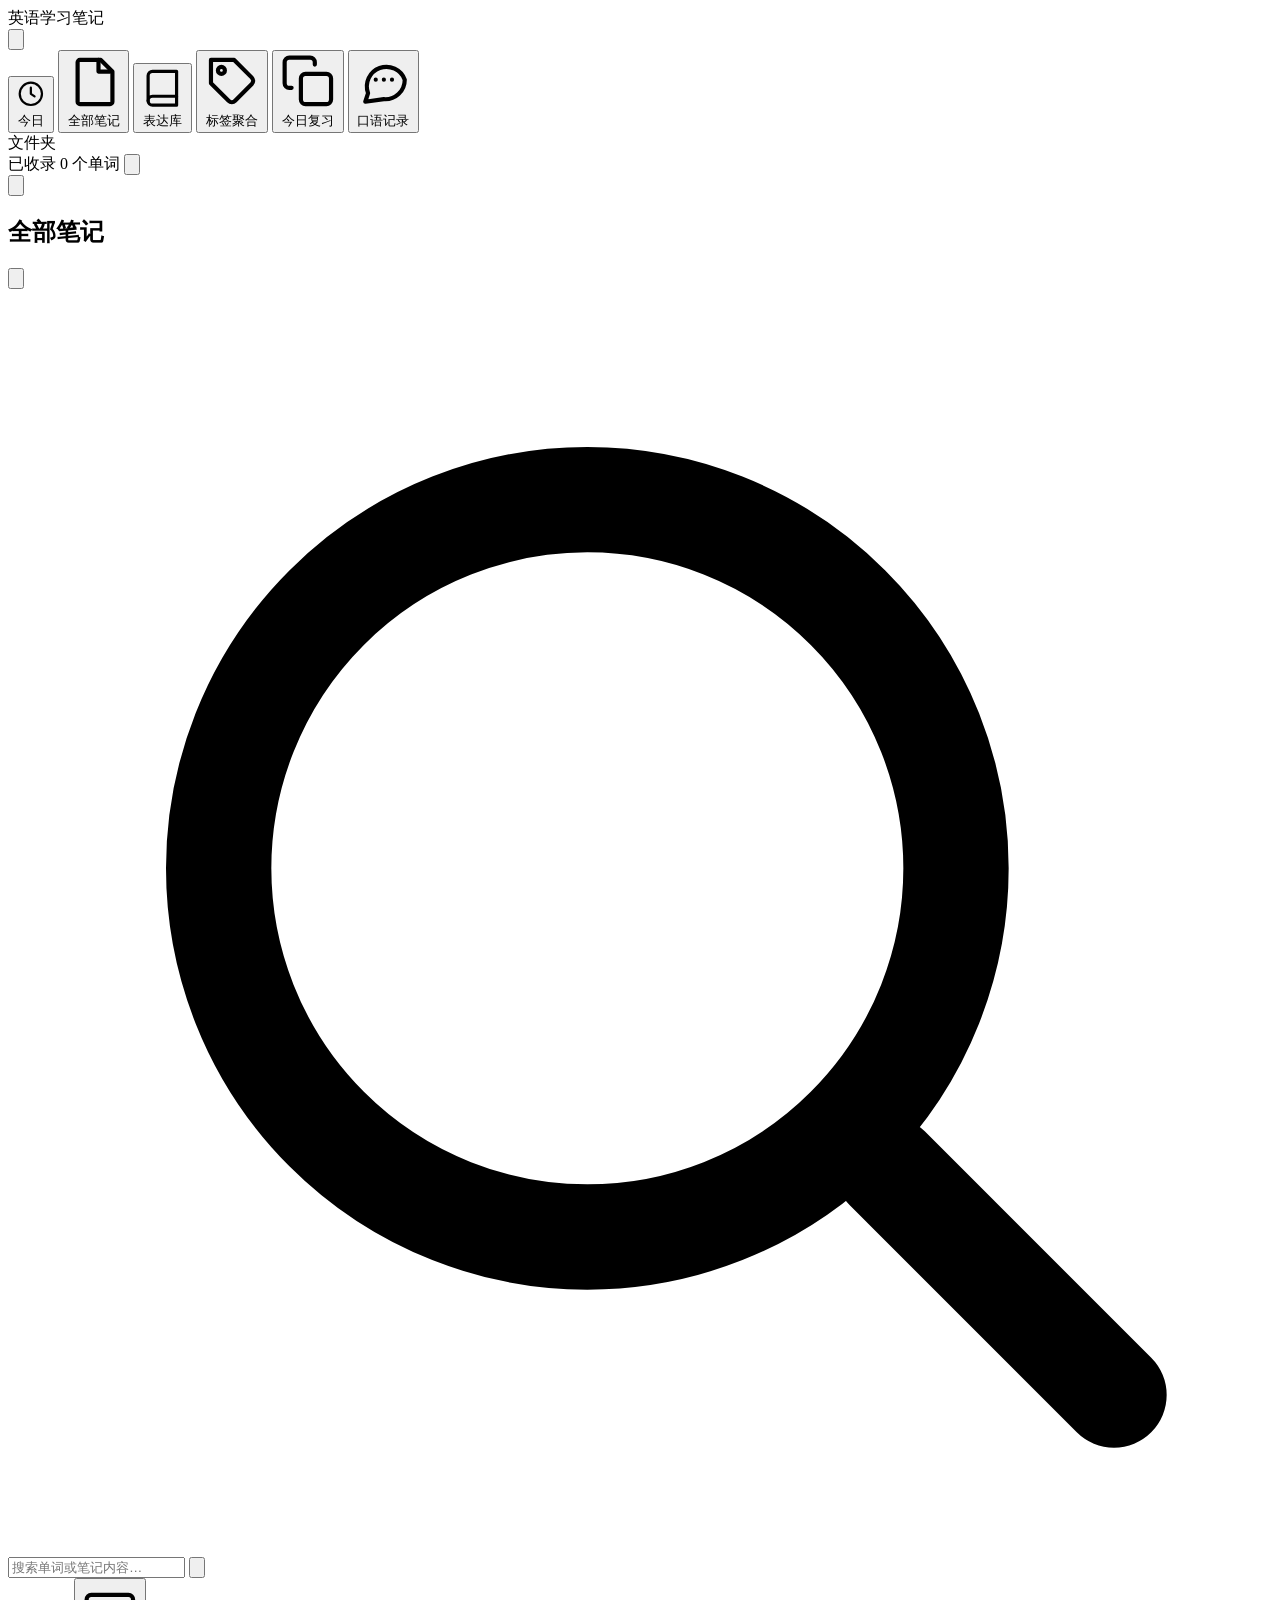
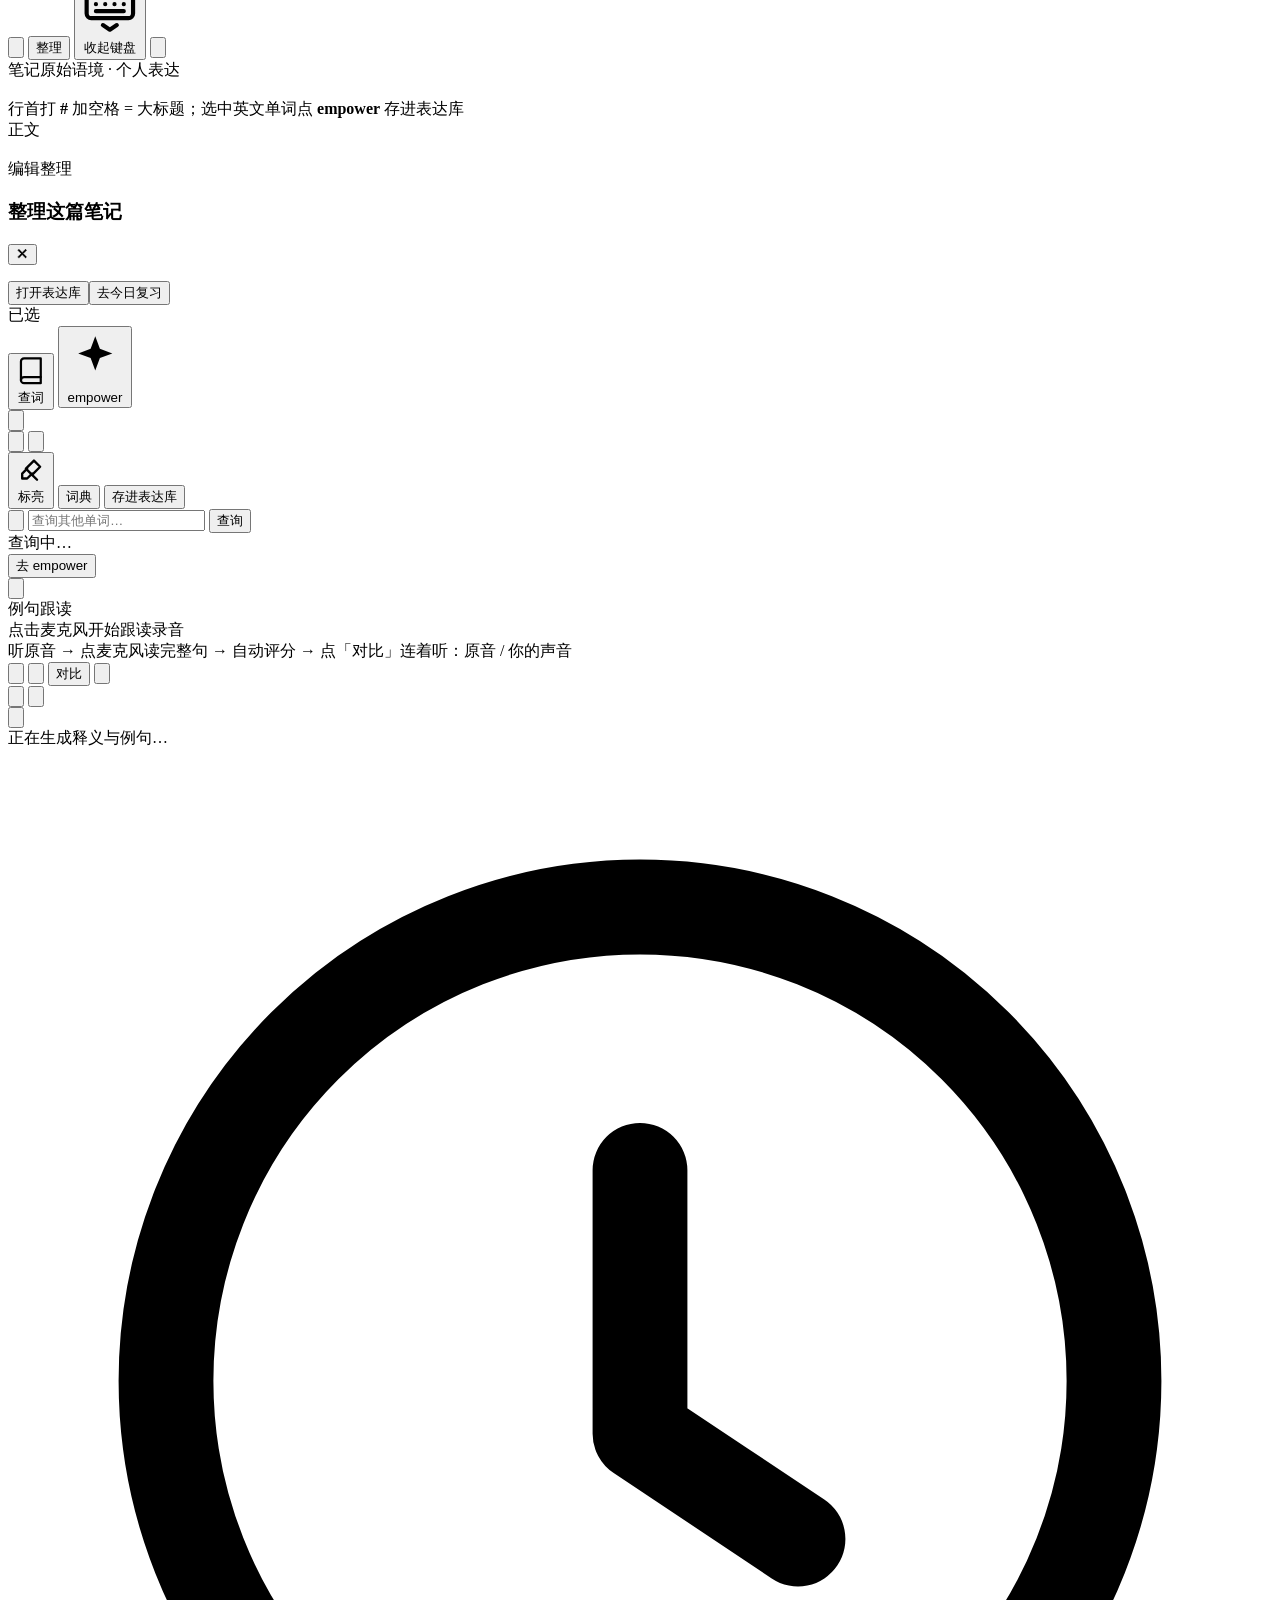
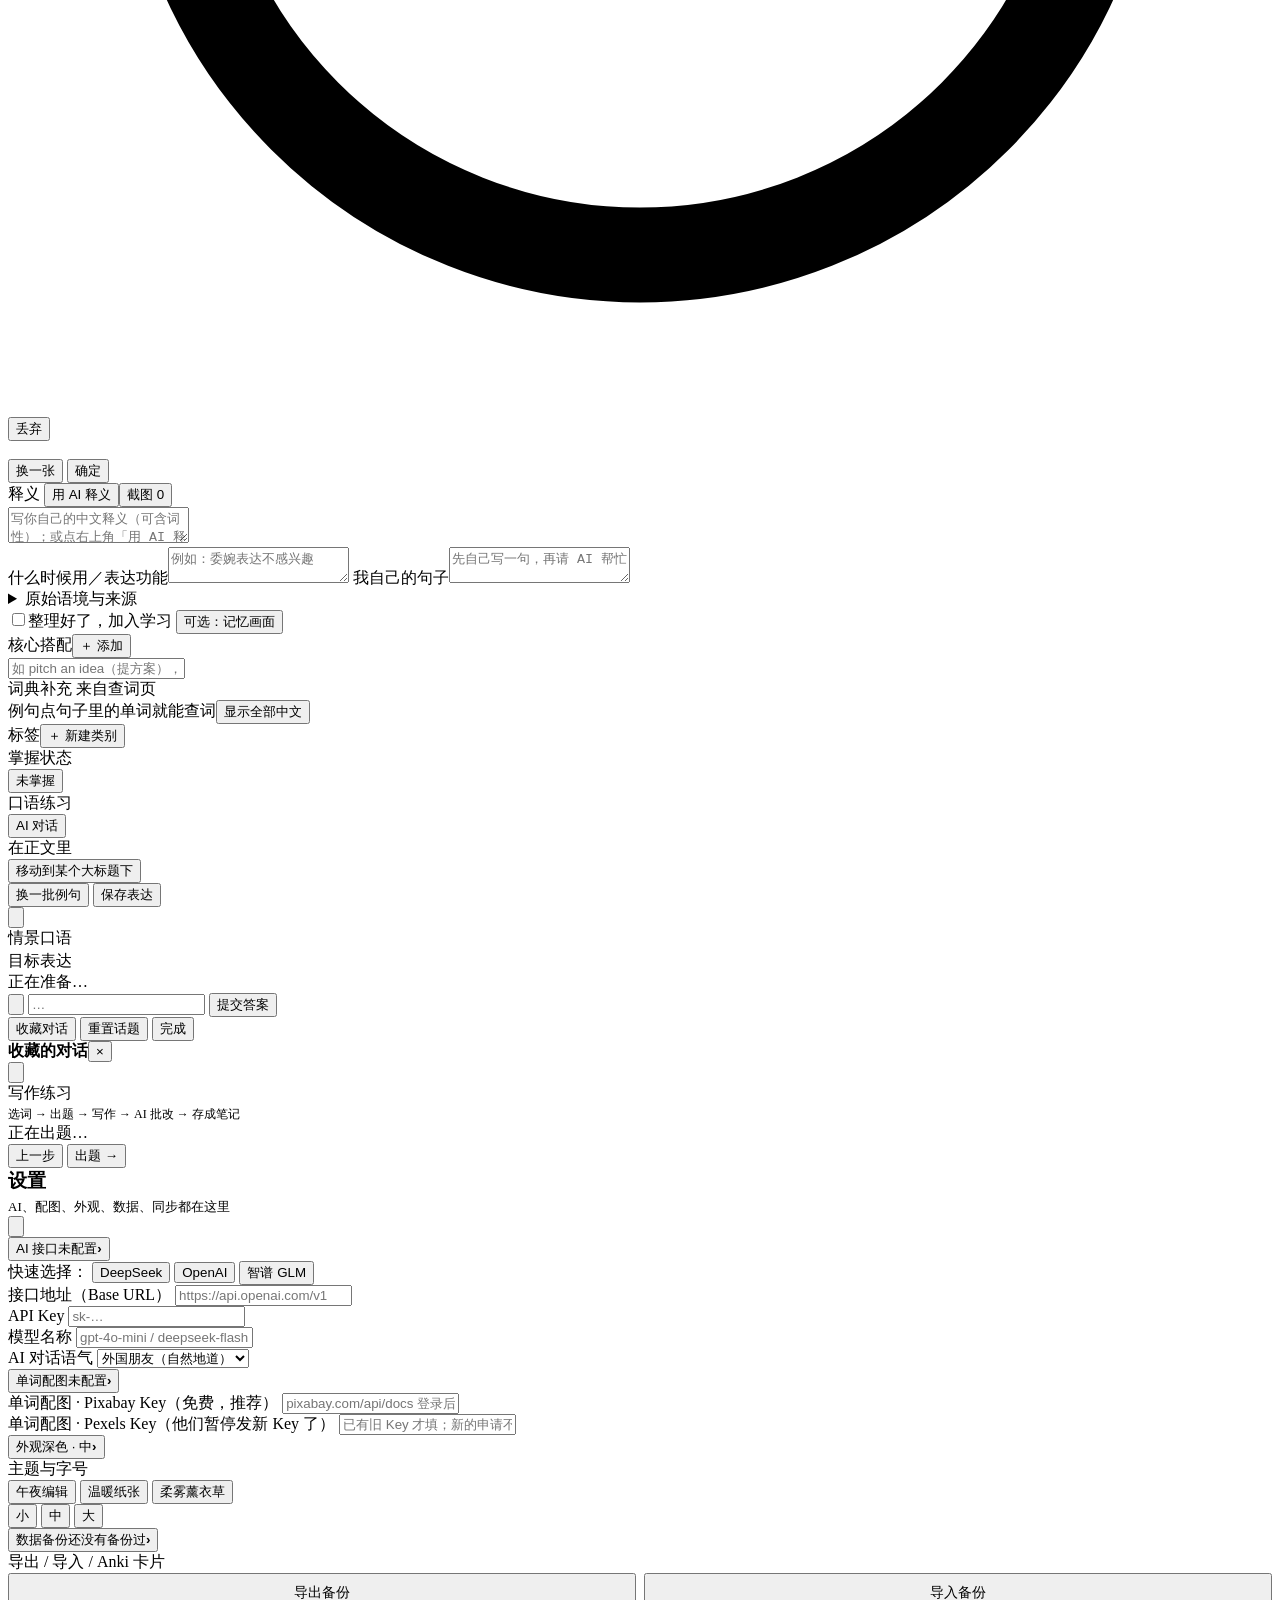
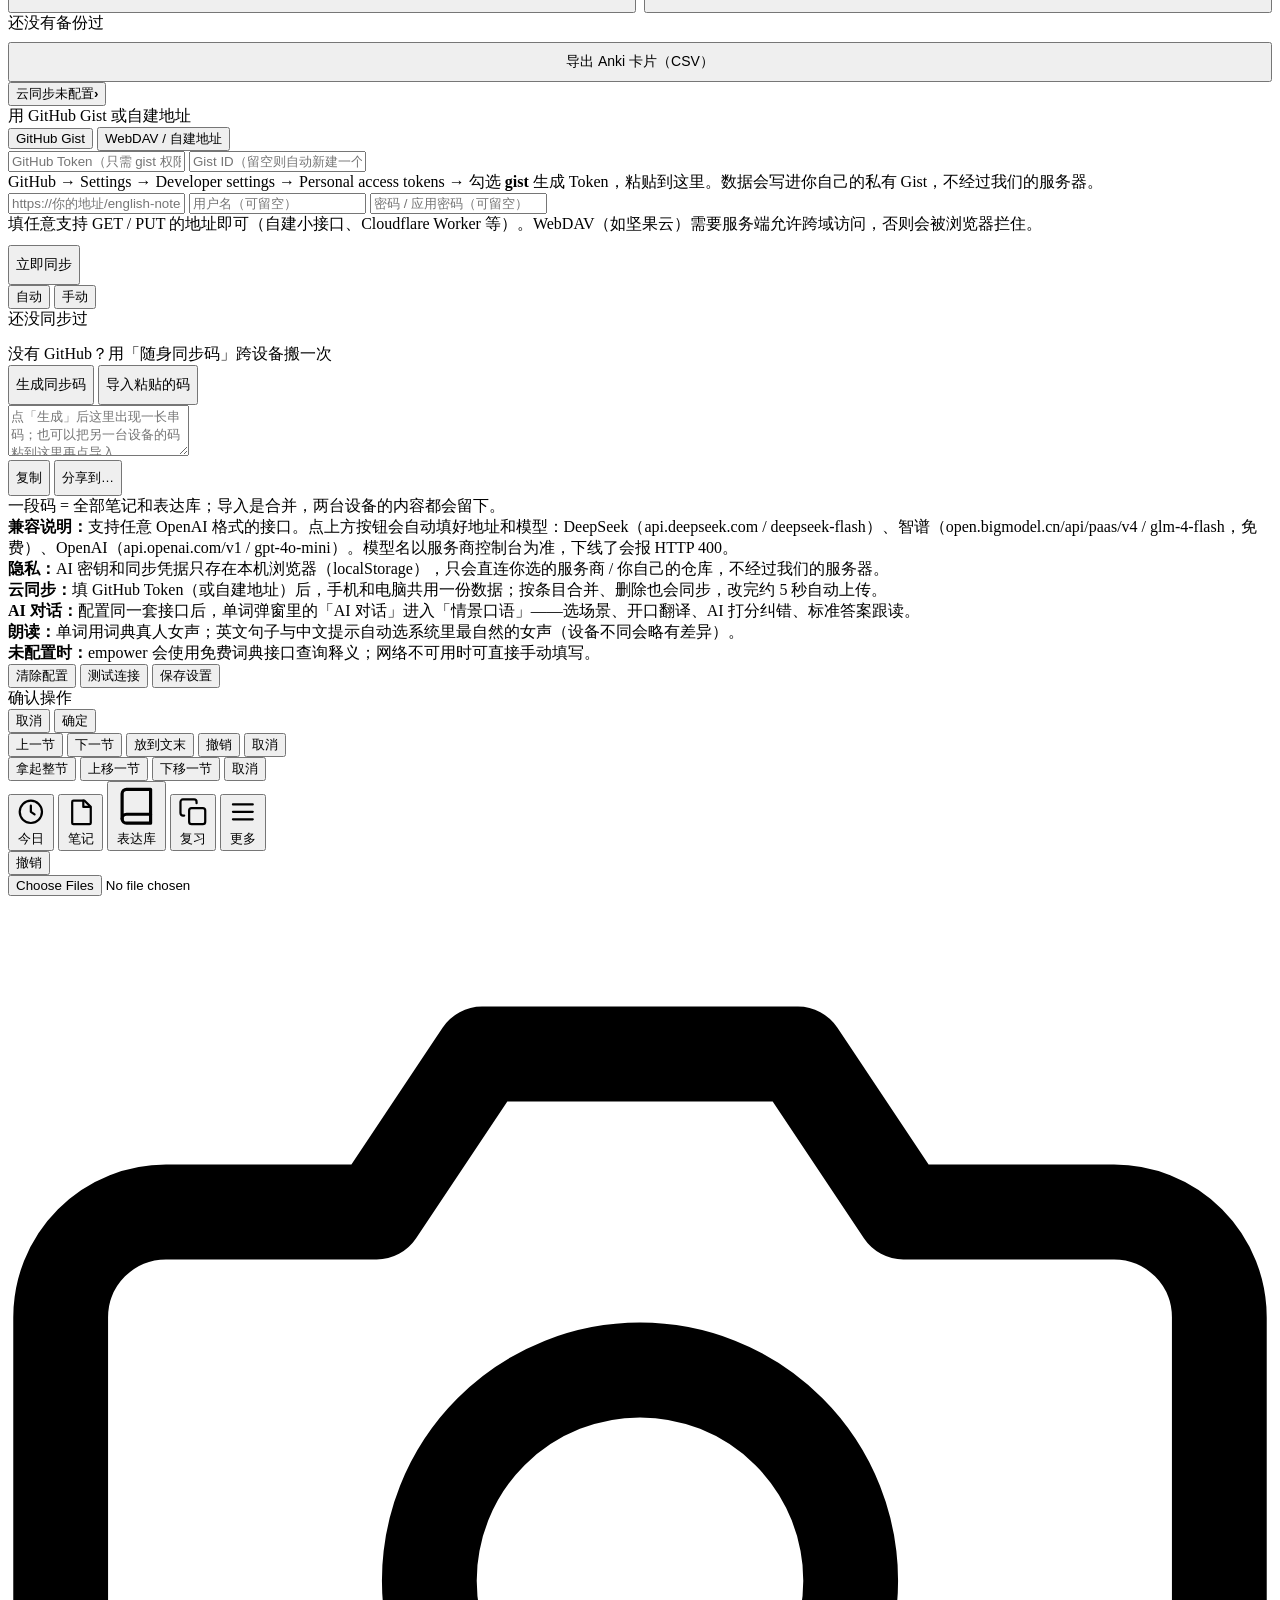
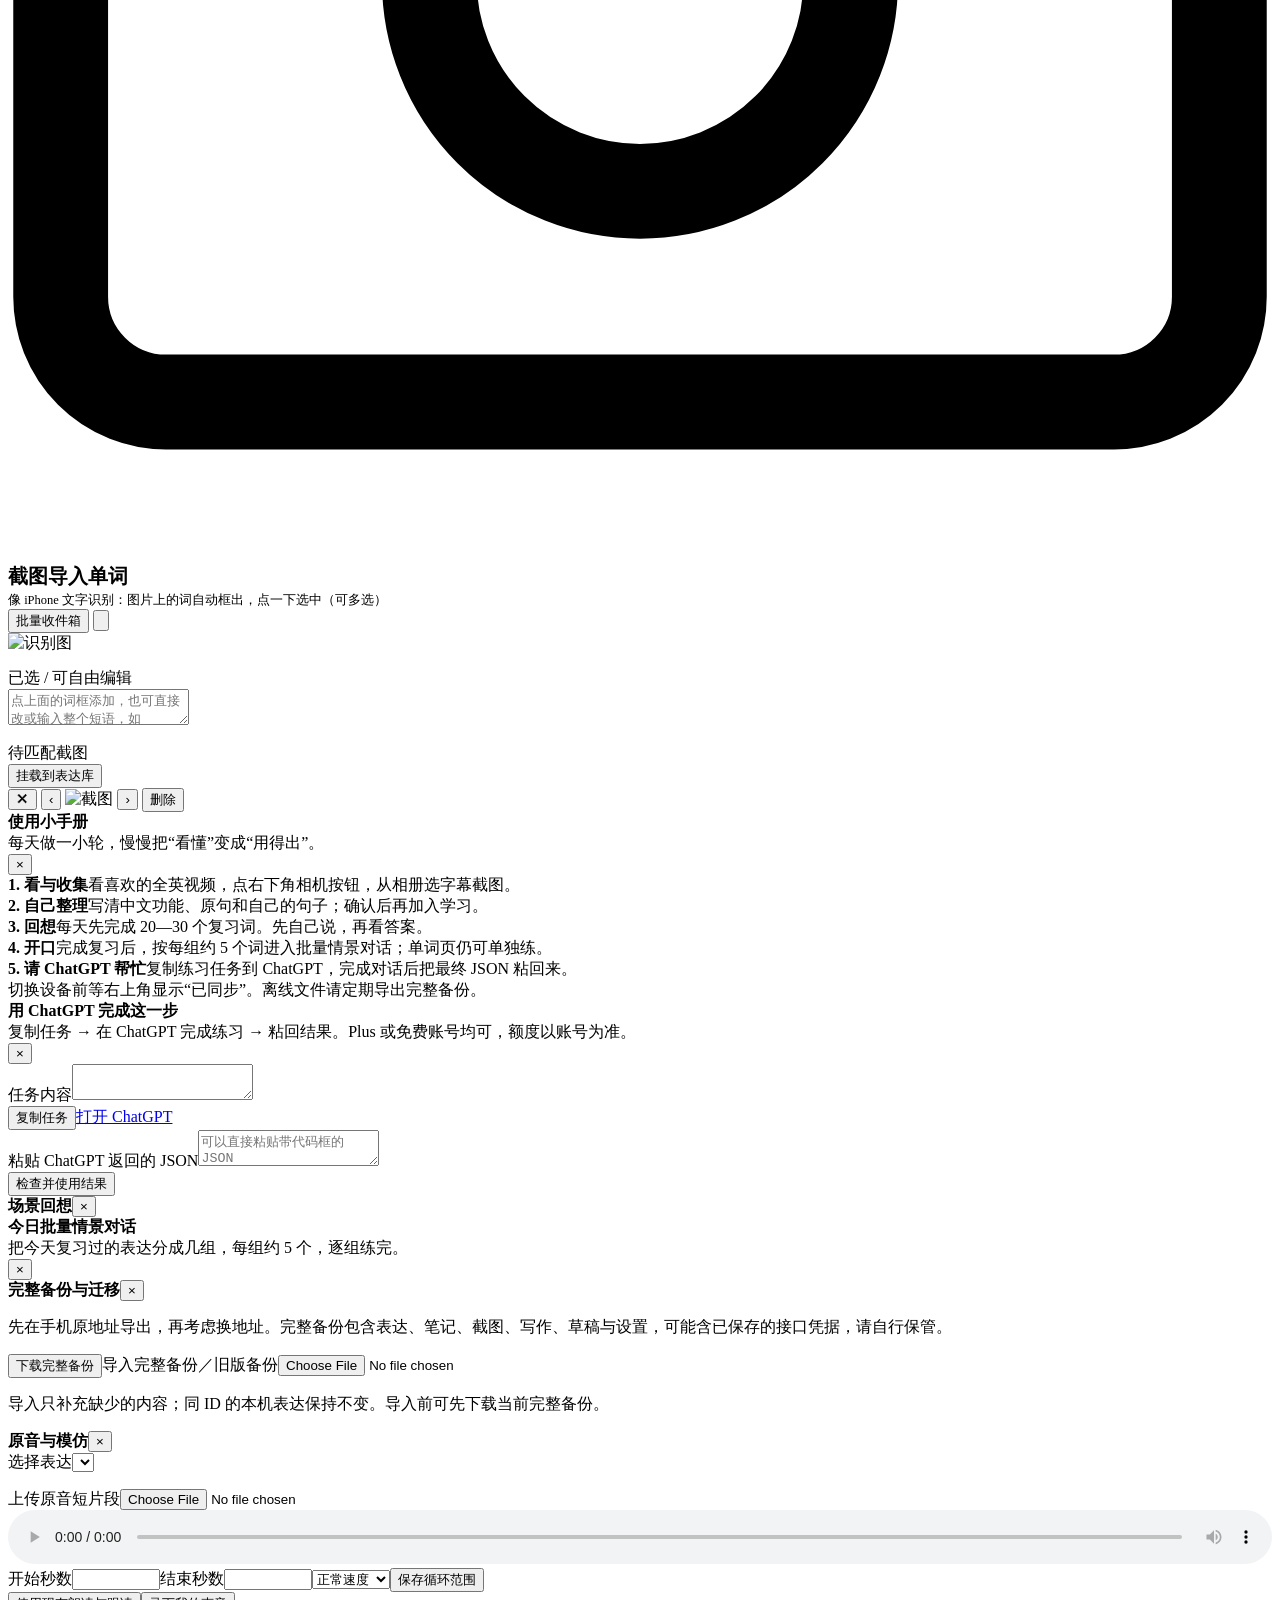
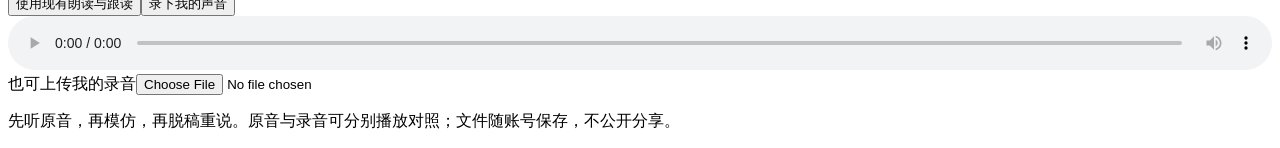
==== commit 95cc06ce: "[codex] add dialogue history and favorites" ====
--- a/src/index.html
+++ b/src/index.html
@@ -341,12 +341,17 @@
       </div>
       <div class="ai-foot">
         <div class="ai-actions">
+          <button class="btn" id="aiFavorite">收藏对话</button>
           <button class="btn" id="aiAgain">重置话题</button>
           <button class="btn primary" id="aiClose2">完成</button>
         </div>
       </div>
     </div>
   </div>
+</div>
+
+<div class="modal" id="aiFavoritesModal" role="dialog" aria-modal="true" aria-label="收藏的 AI 对话">
+  <div class="modal-card ai-favorites-card"><div class="wm-head"><b>收藏的对话</b><button class="modal-close" id="aiFavoritesClose" aria-label="关闭收藏">×</button></div><div class="wm-body" id="aiFavoritesBody"></div></div>
 </div>
 
 <!-- ============ 写作练习（选词 → 出题 → 写作 → AI 批改 → 存成笔记） ============ -->
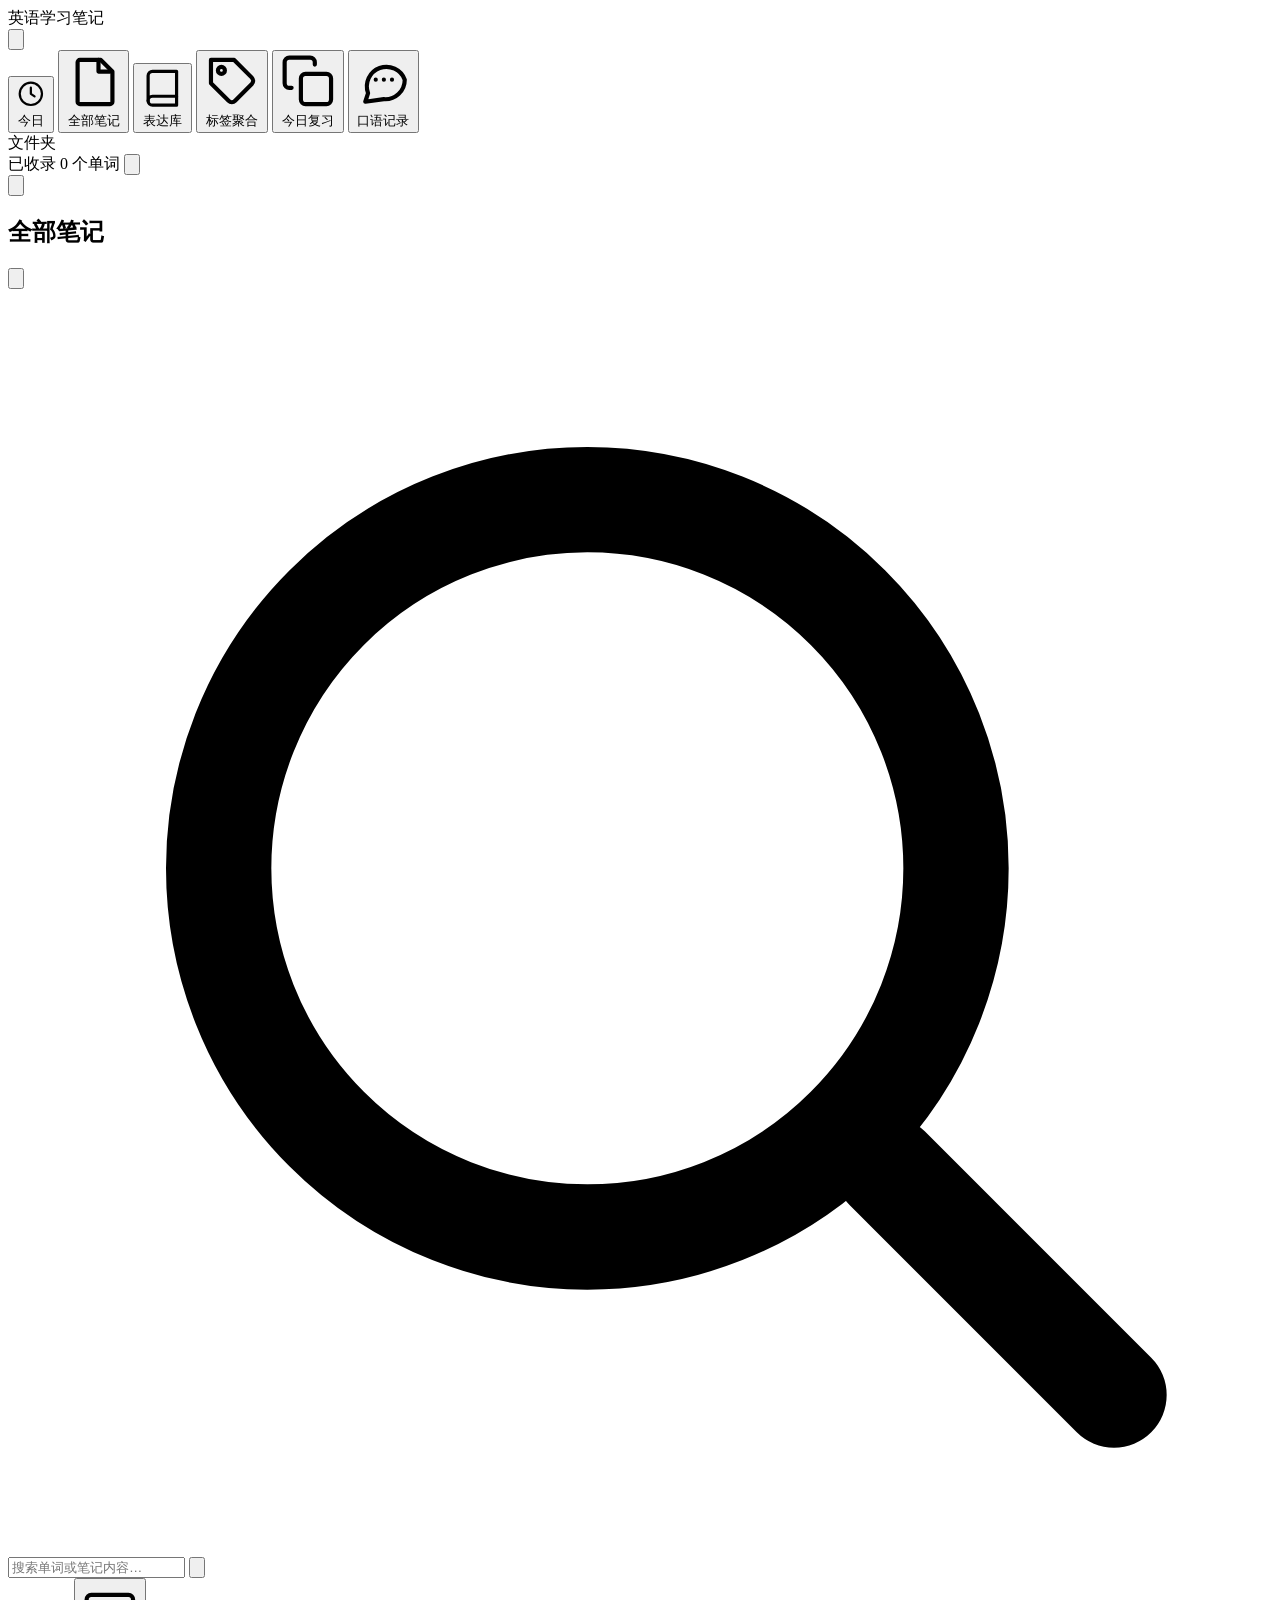
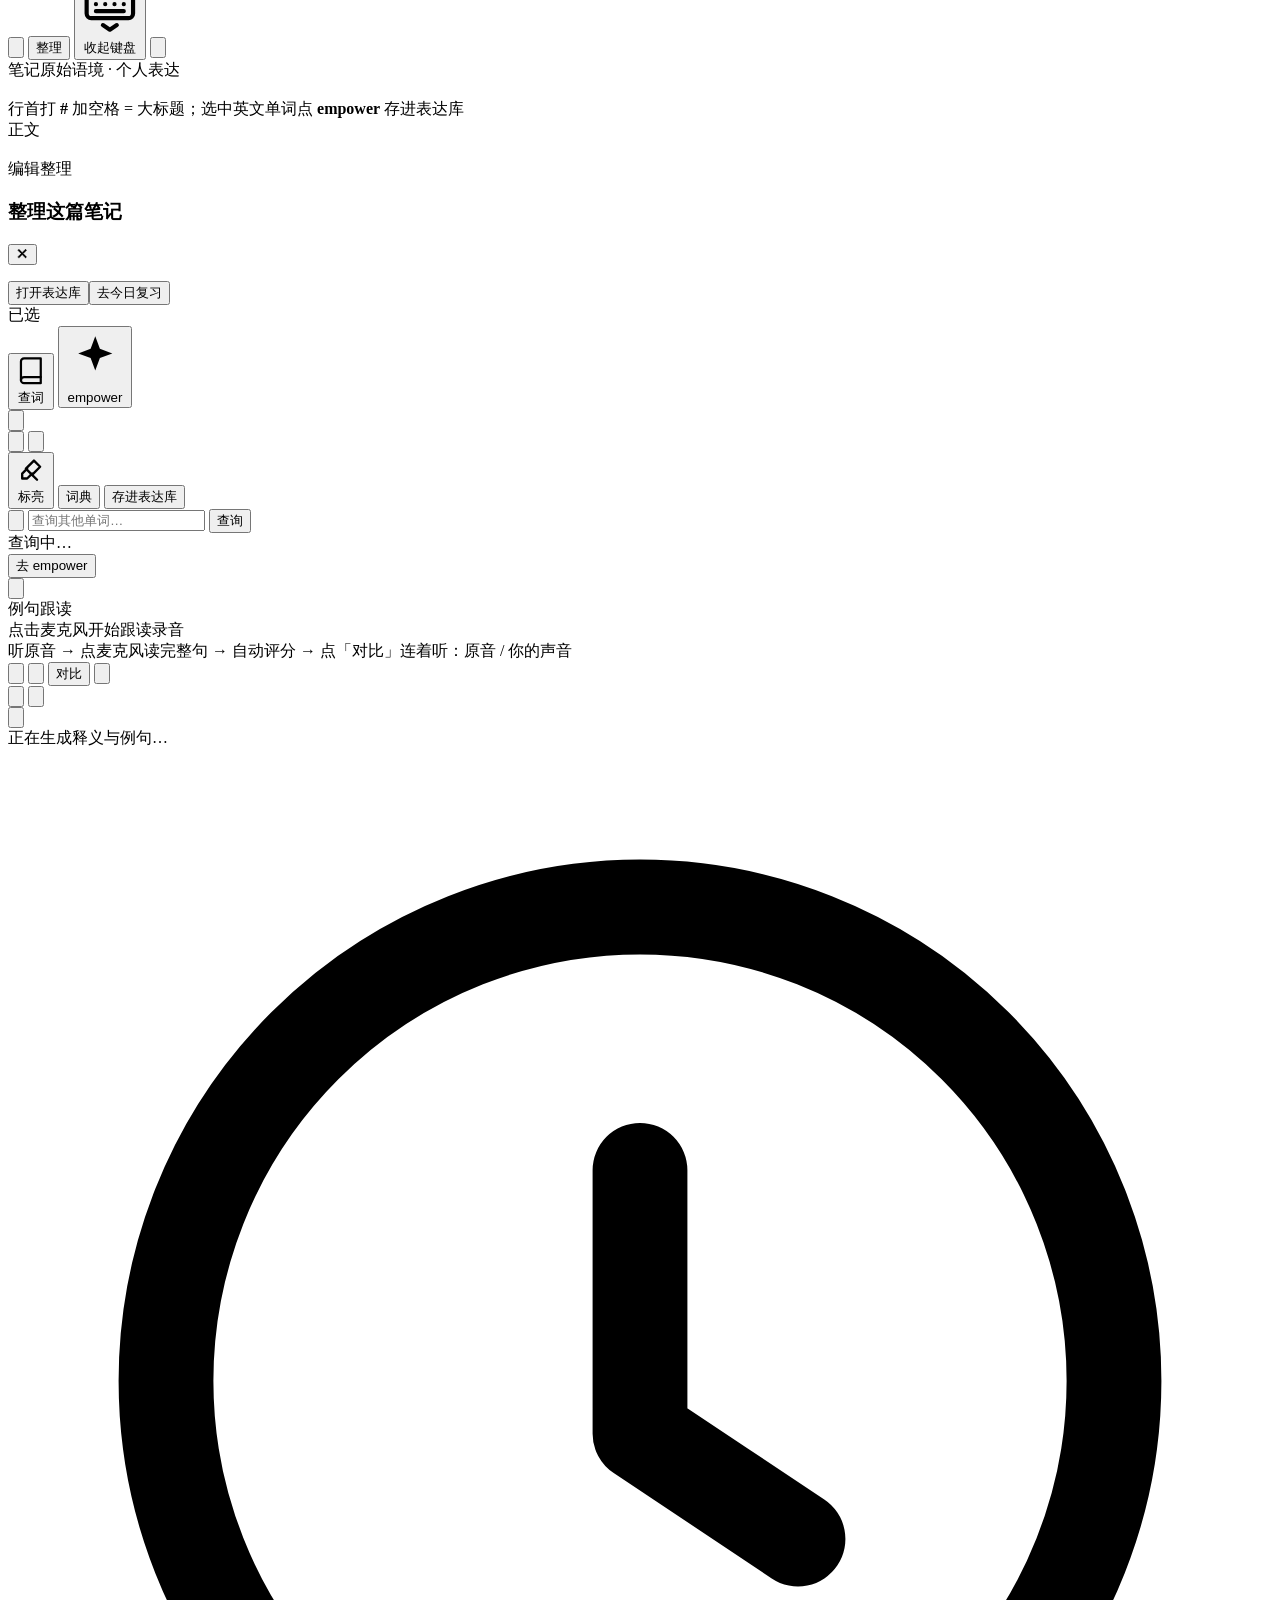
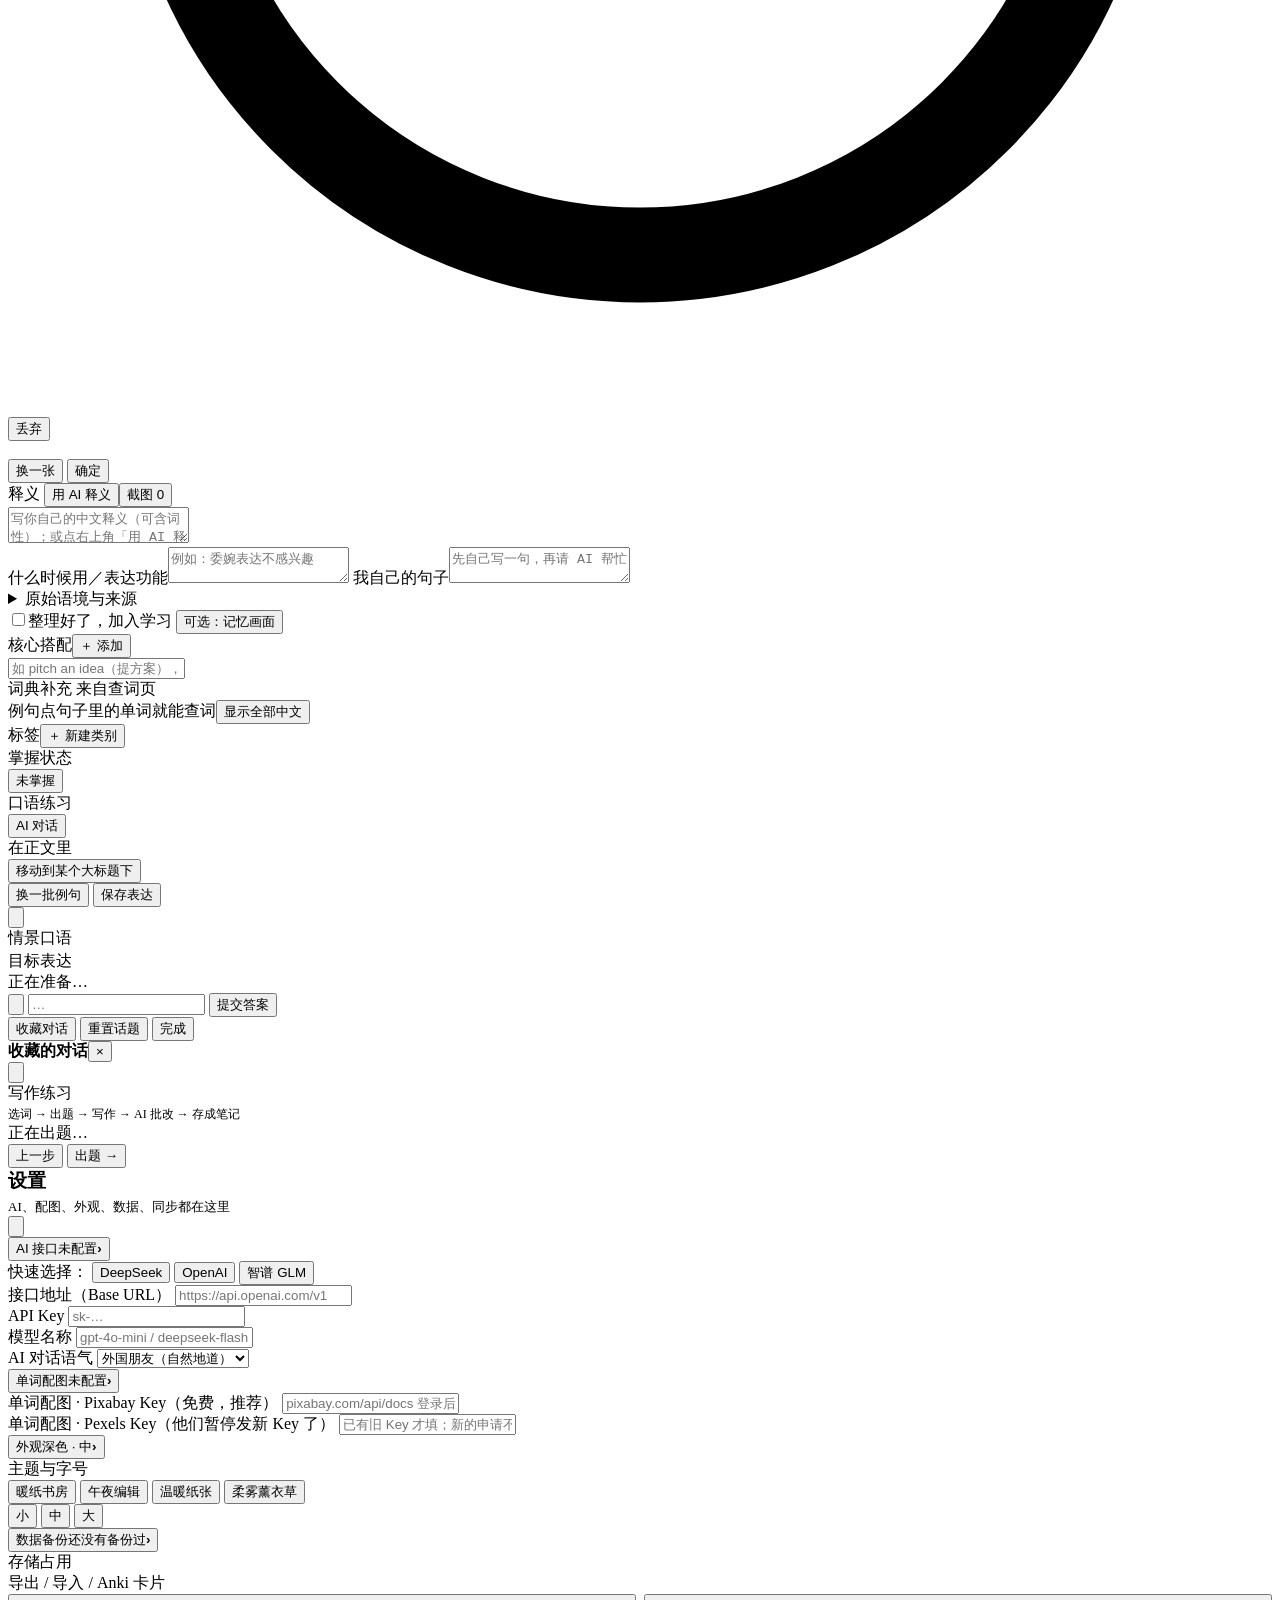
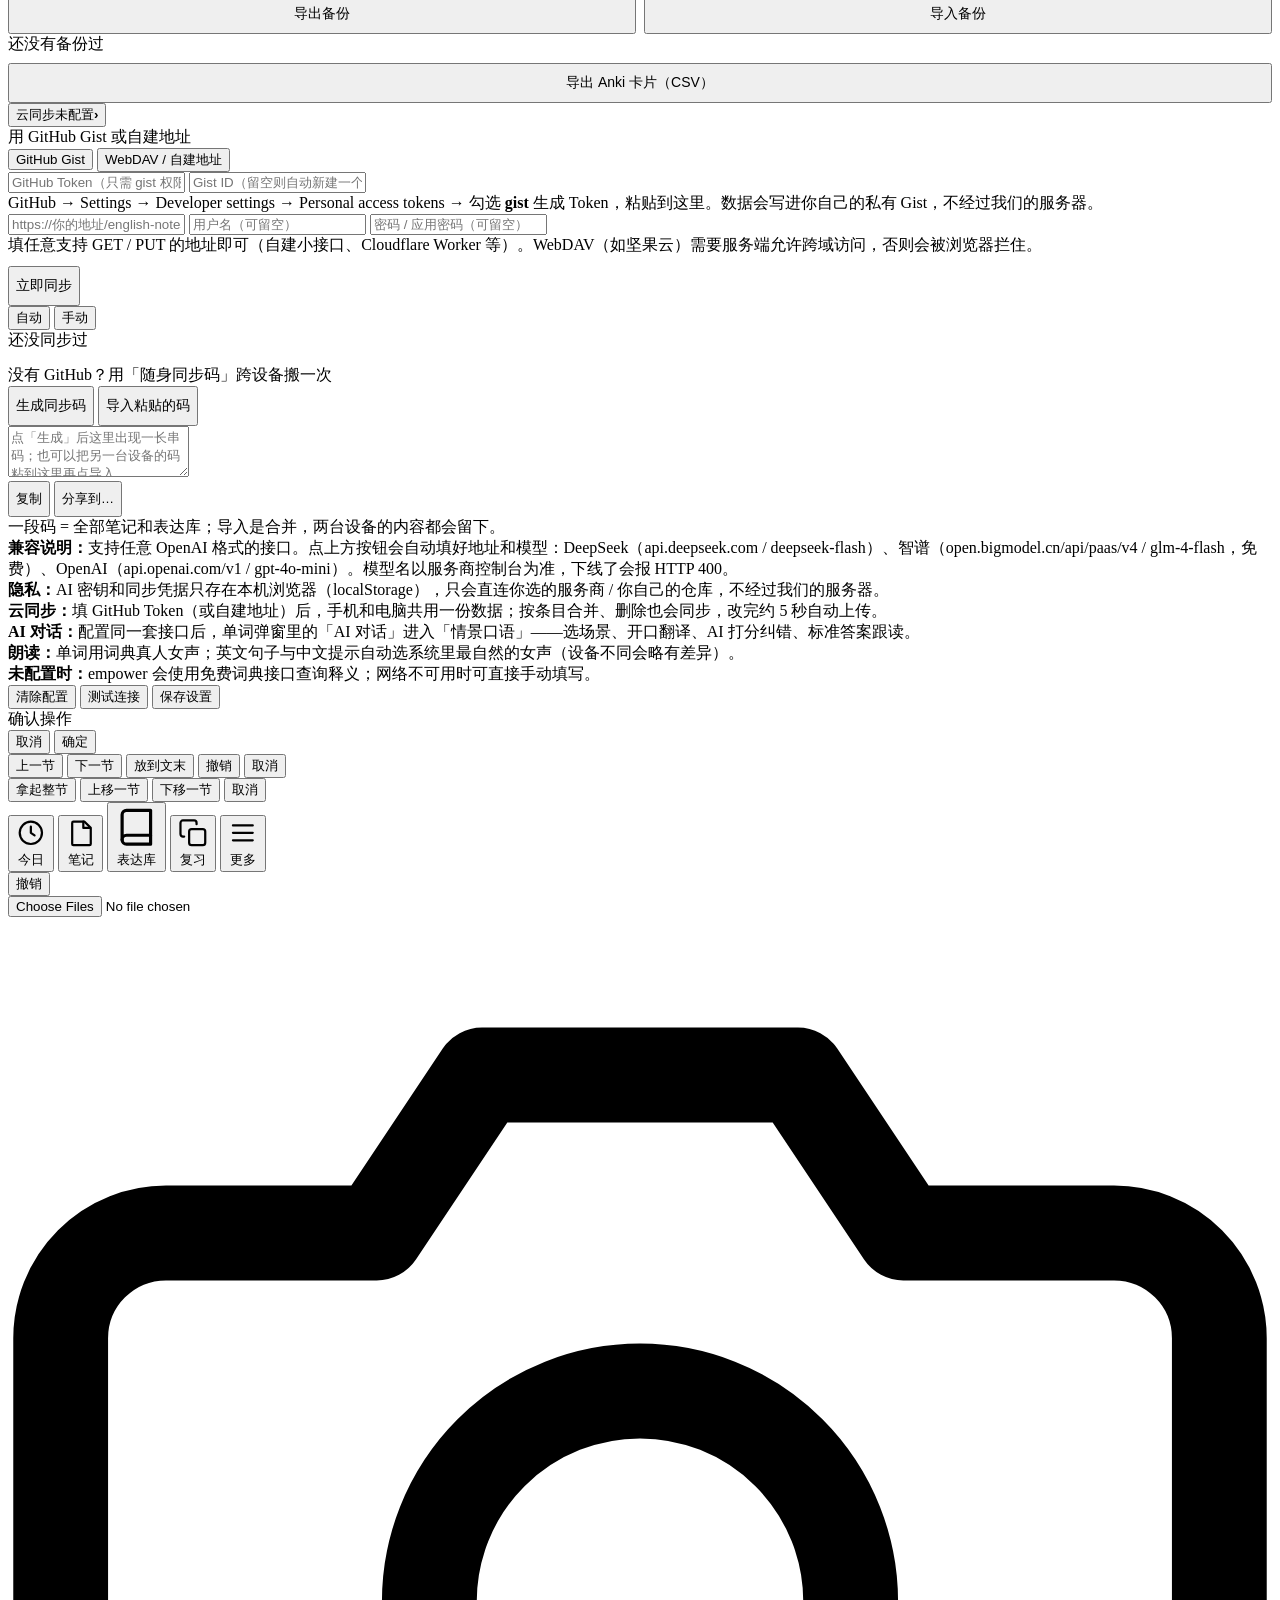
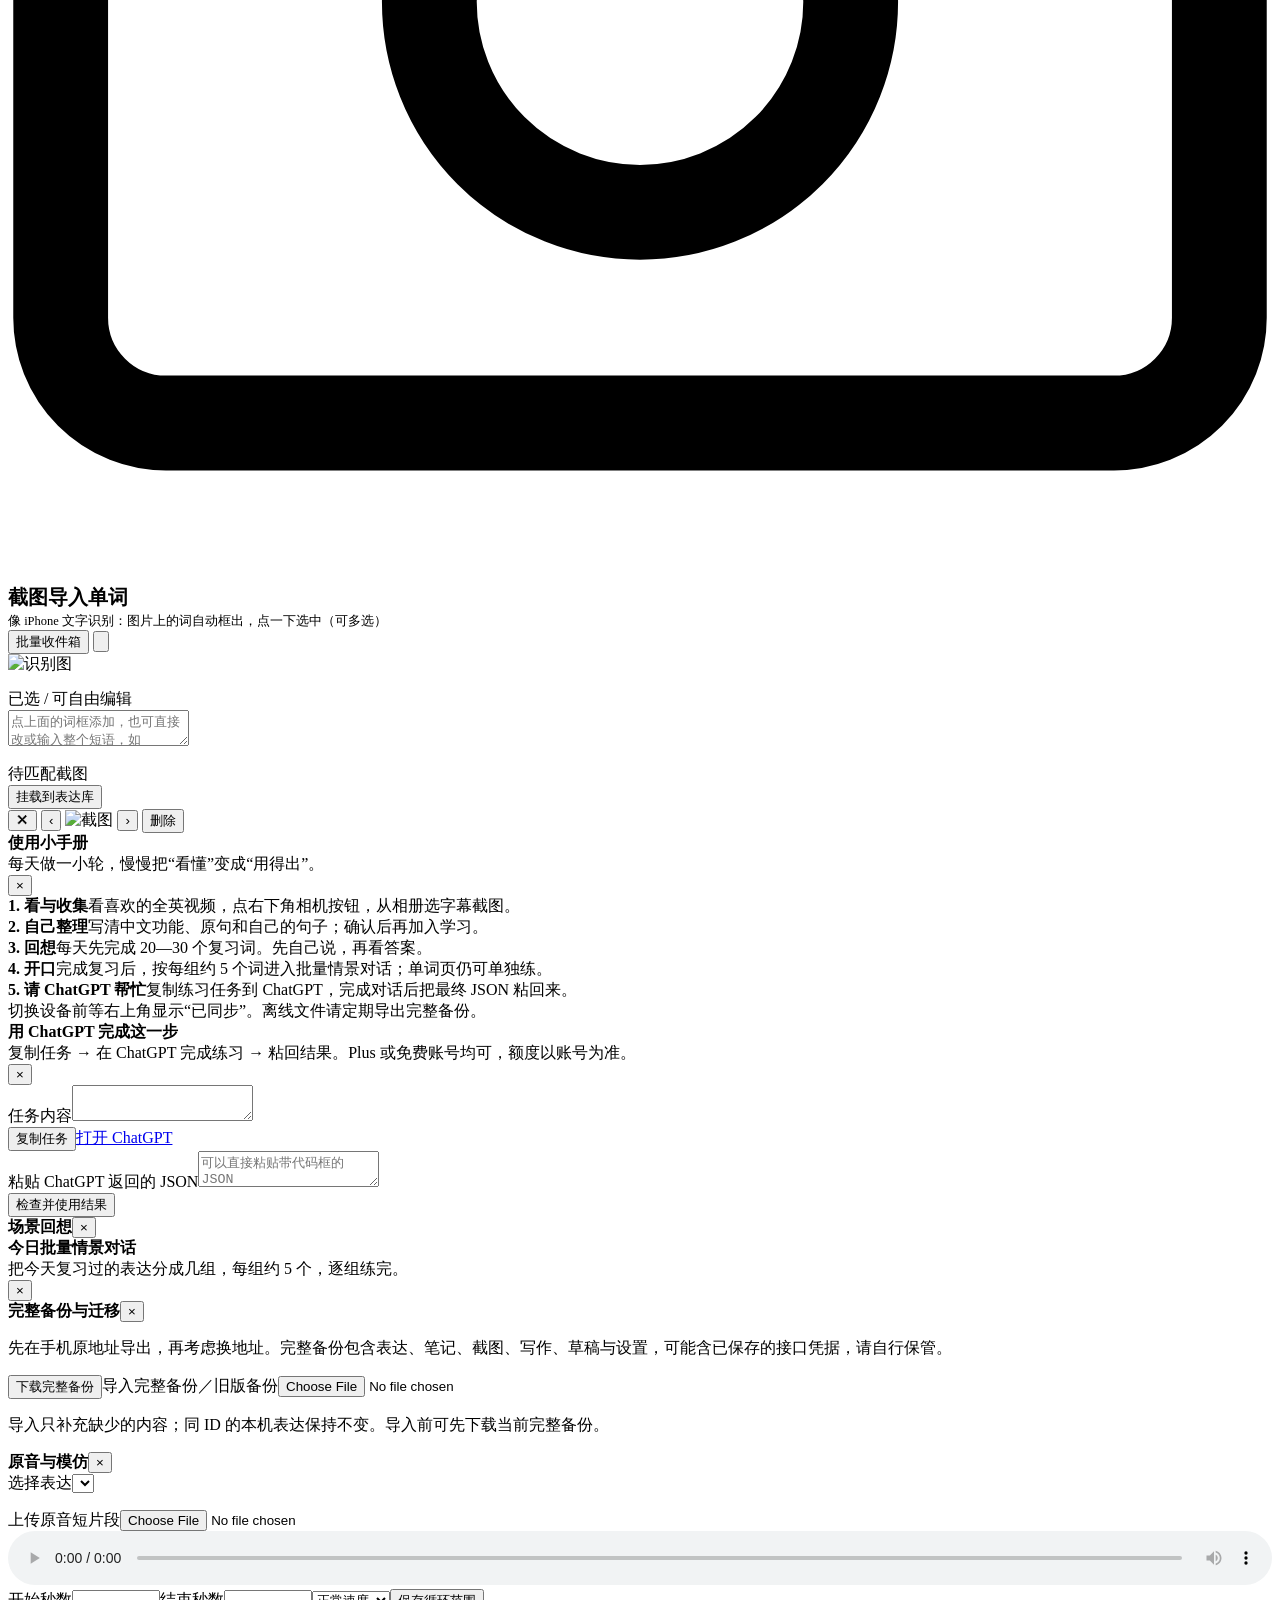
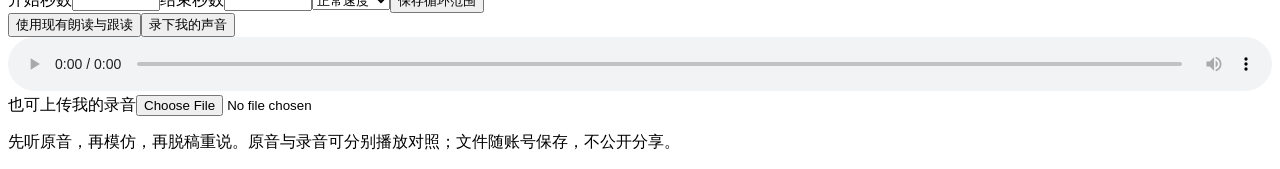
==== commit b02ea91f: "[dsh] 暖纸书房主题 + 数据可靠性 + 手机布局/配额/按钮统一 - 数据修复：新增 qmMerge 修复标亮合并丢失；批量导入逐张处理+持久化，OCR失败不阻断  - 主题：新增 study " ====
--- a/src/index.html
+++ b/src/index.html
@@ -80,6 +80,11 @@
         <svg class="icon-sm" viewBox="0 0 24 24" fill="none" stroke="currentColor" stroke-width="2" stroke-linecap="round"><path d="M6 6l12 12M18 6L6 18"/></svg>
       </button>
     </div>
+    <button class="word-filter-trigger" id="wordFilterTrigger" type="button" hidden>
+      <span class="wft-label">筛选</span>
+      <span class="wft-summary" id="wordFilterSummary">全部</span>
+      <span class="wft-caret"></span>
+    </button>
     <div id="noteList"></div>
   </section>
 
@@ -449,6 +454,7 @@
         <label>主题与字号</label>
         <div class="st-inline">
           <div class="seg theme-seg" id="stTheme">
+            <button data-theme-val="study">暖纸书房</button>
             <button data-theme-val="midnight">午夜编辑</button>
             <button data-theme-val="paper">温暖纸张</button>
             <button data-theme-val="lavender">柔雾薰衣草</button>
@@ -465,6 +471,17 @@
       <section class="st-group" id="stgData">
         <button class="st-g-head" data-stg="stgData" type="button"><span class="st-g-t">数据备份</span><span class="st-g-s" id="stgSumData">还没有备份过</span><b class="st-chev">›</b></button>
         <div class="st-g-body">
+      <div class="st-field">
+        <label>存储占用</label>
+        <div class="storage-card">
+          <div class="storage-meter"><div class="storage-meter-fill" id="stStoreFill"></div></div>
+          <div class="storage-meta">
+            <span id="stStoreText" class="storage-text"></span>
+            <span id="stStoreWarn" class="storage-warn" hidden></span>
+          </div>
+          <div class="storage-breakdown" id="stStoreBreak"></div>
+        </div>
+      </div>
       <div class="st-field">
         <label>导出 / 导入 / Anki 卡片</label>
         <div style="display:flex;gap:8px">
@@ -549,6 +566,17 @@
       <button class="btn danger" id="cfOk">确定</button>
     </div>
   </div>
+</div>
+
+<!-- ============ 手机端表达库筛选抽屉（底部弹出） ============ -->
+<div class="sheet-mask" id="wordFilterMask" hidden></div>
+<div class="bottom-sheet" id="wordFilterSheet" hidden>
+  <div class="sheet-handle"></div>
+  <div class="sheet-head">
+    <span class="sheet-title">筛选与排序</span>
+    <button class="sheet-close" id="wordFilterClose" type="button" aria-label="关闭筛选">×</button>
+  </div>
+  <div class="sheet-body" id="wordFilterBody"></div>
 </div>
 
 <!-- ============ 移动浮条（拿起 → 放下） ============ -->
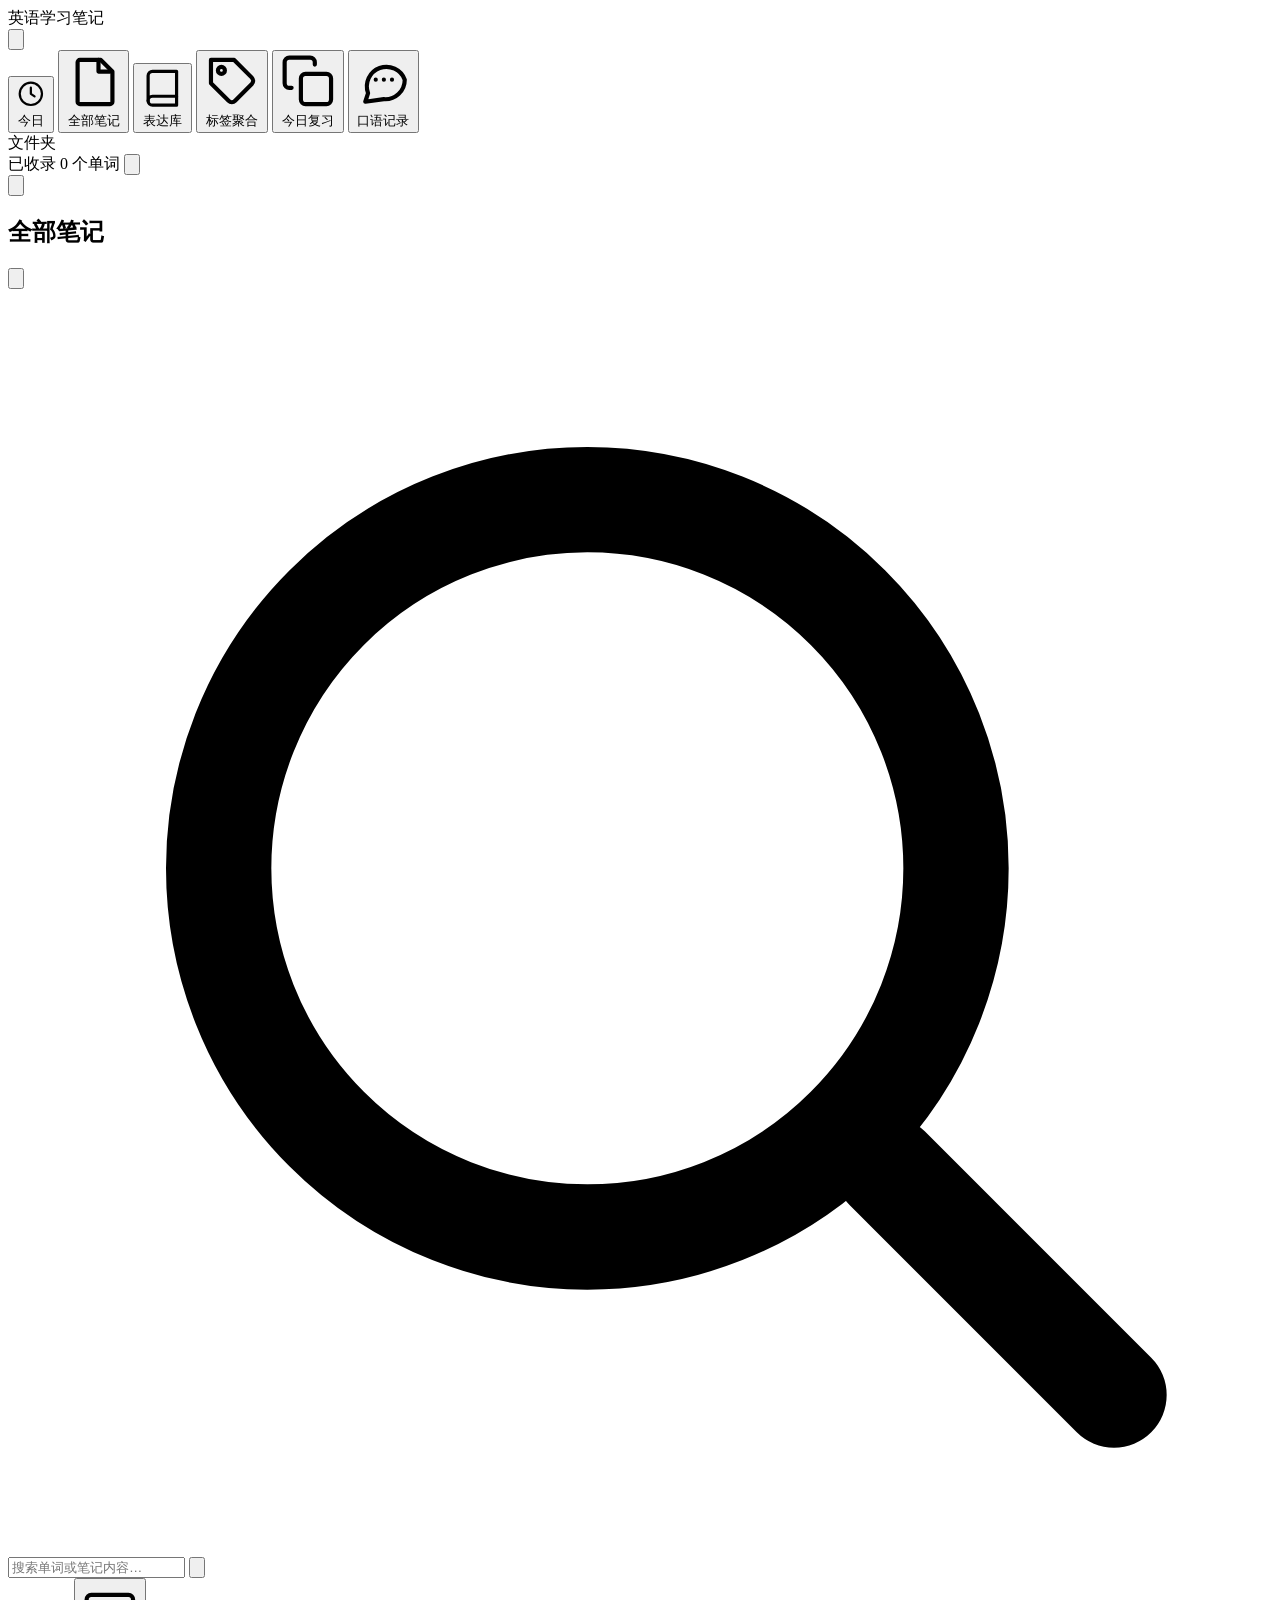
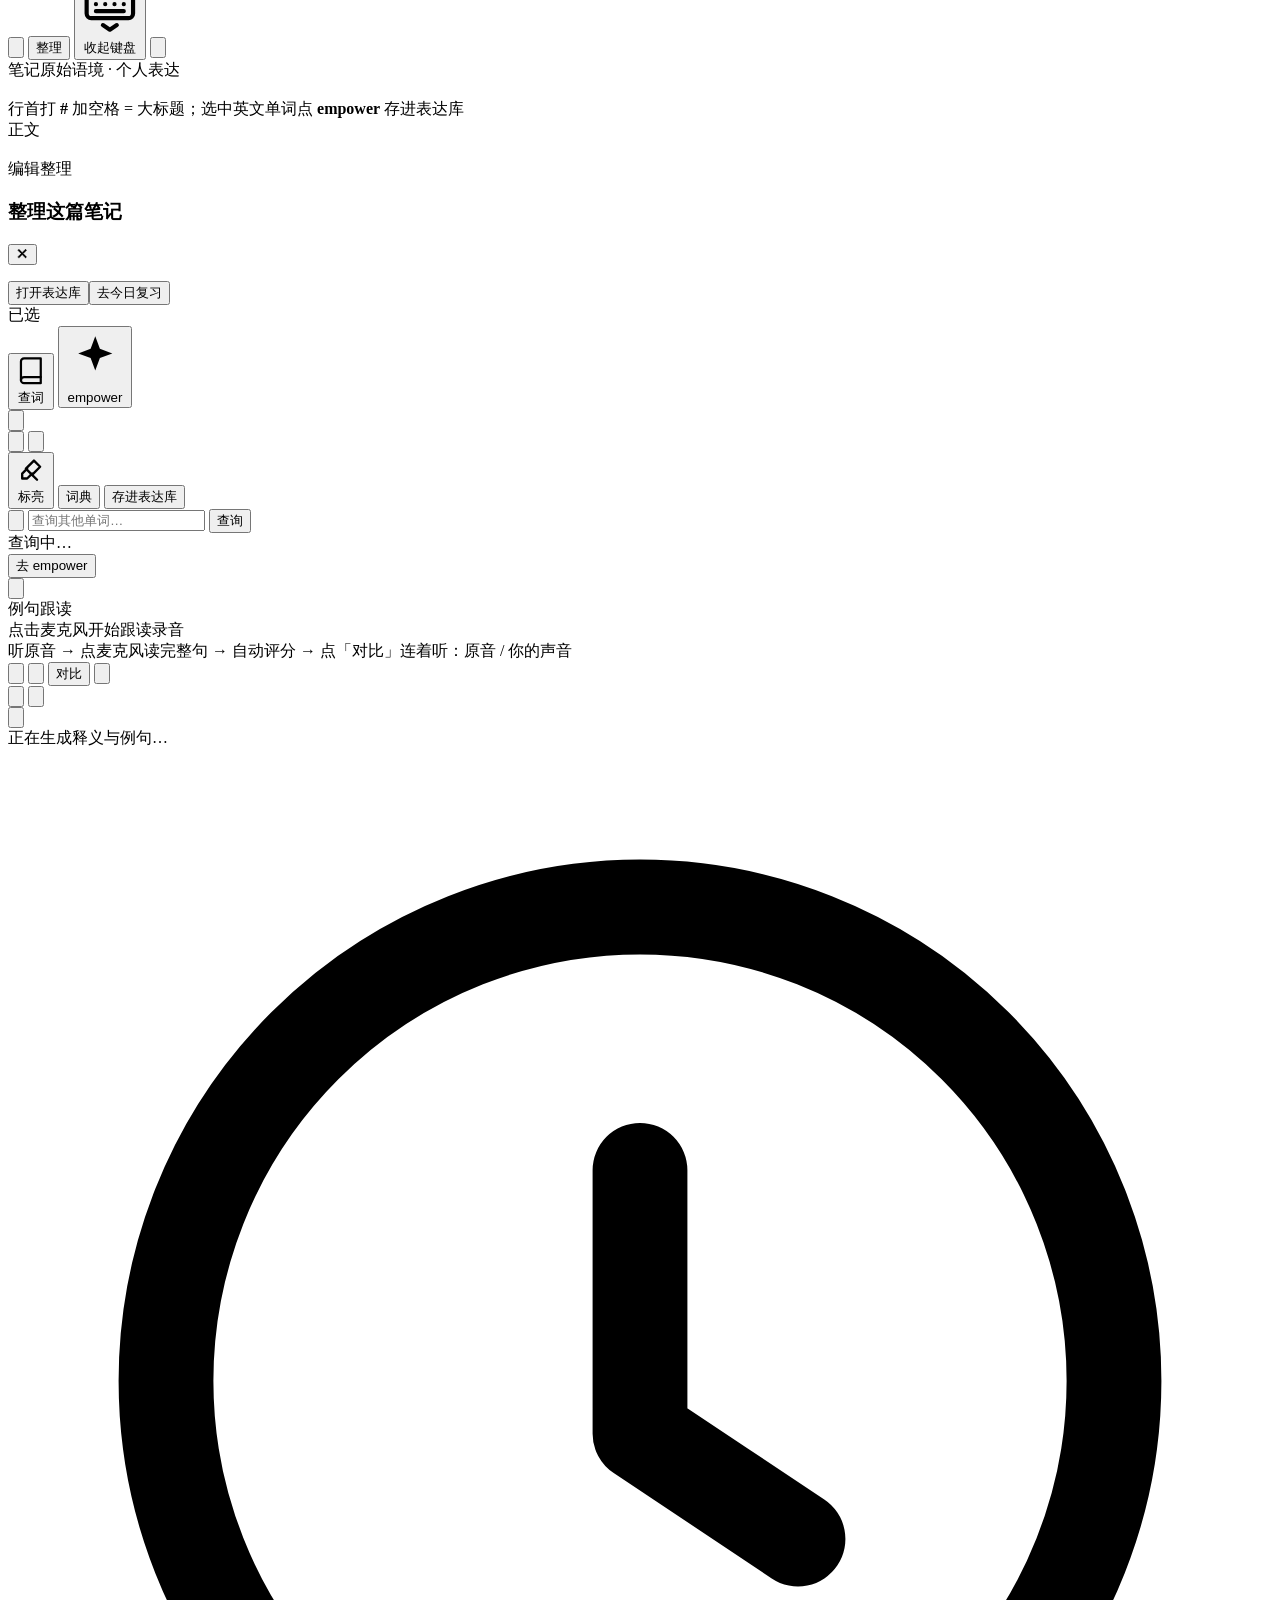
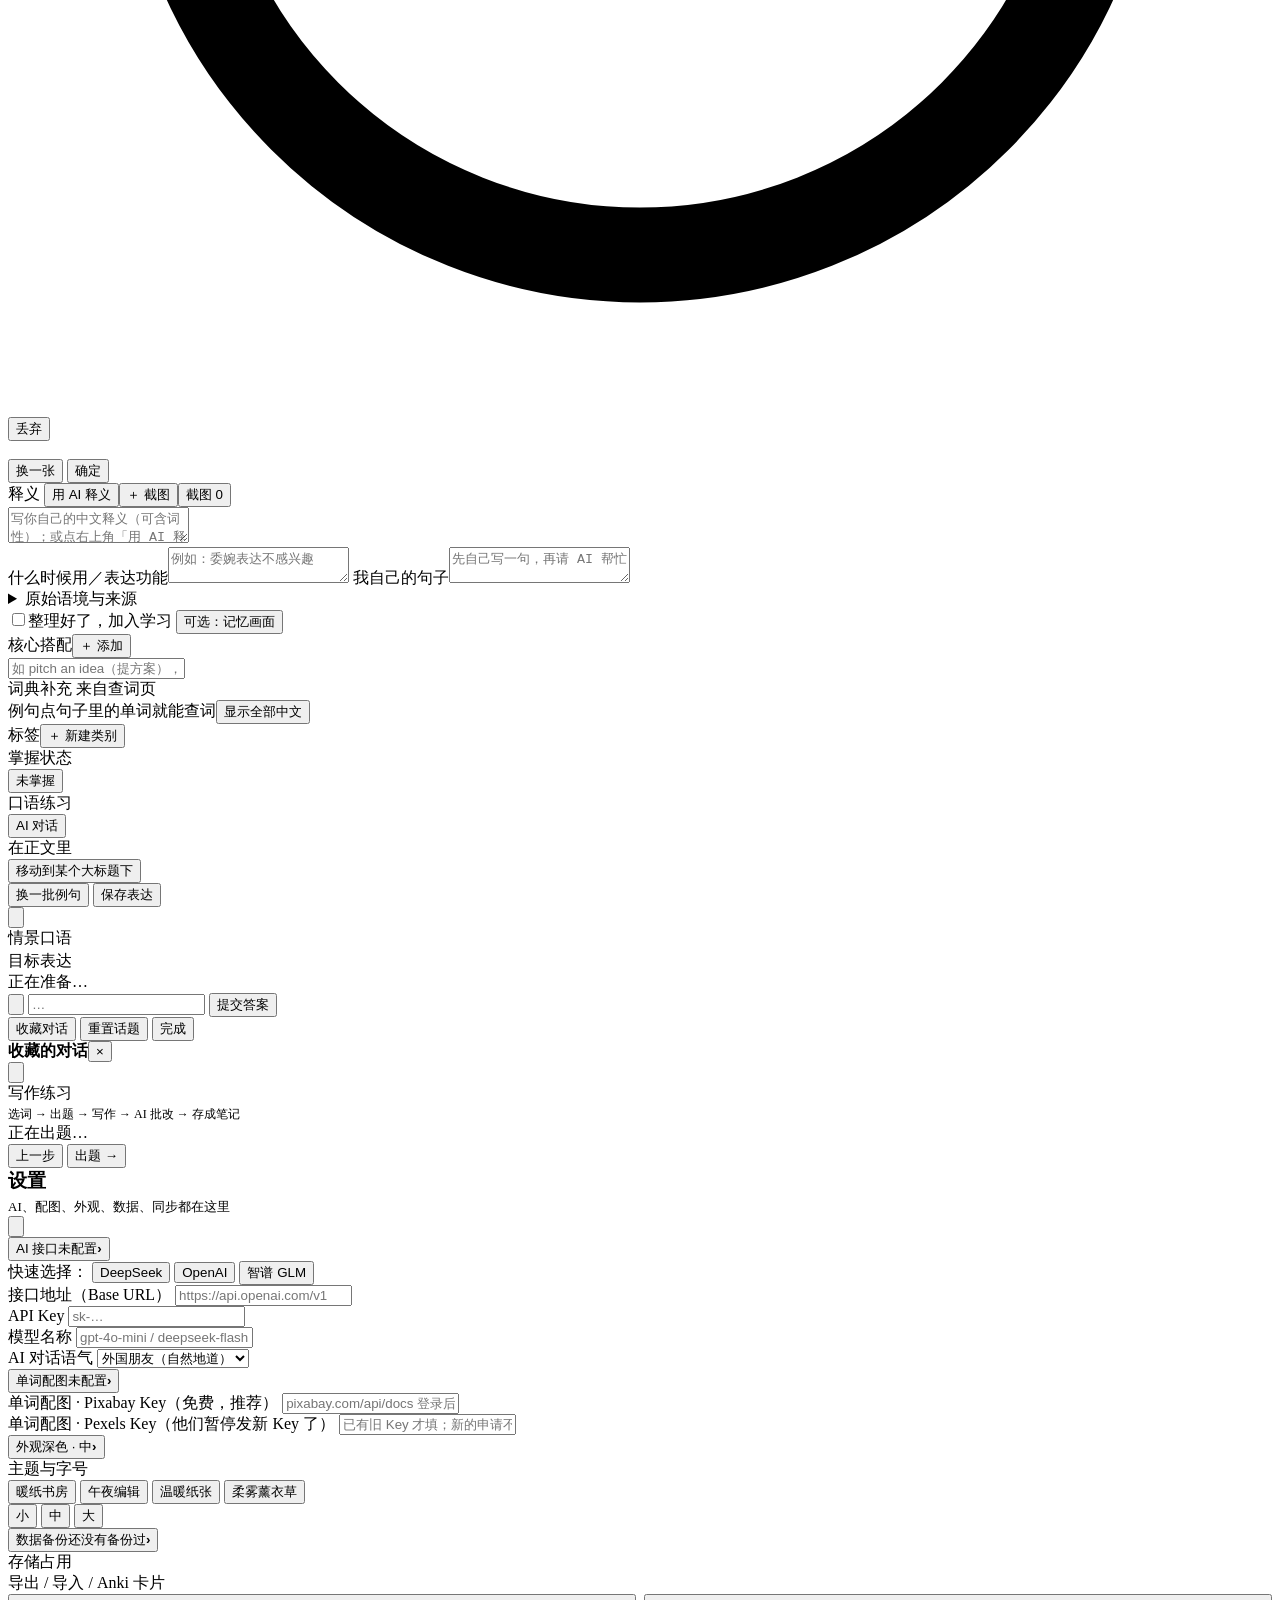
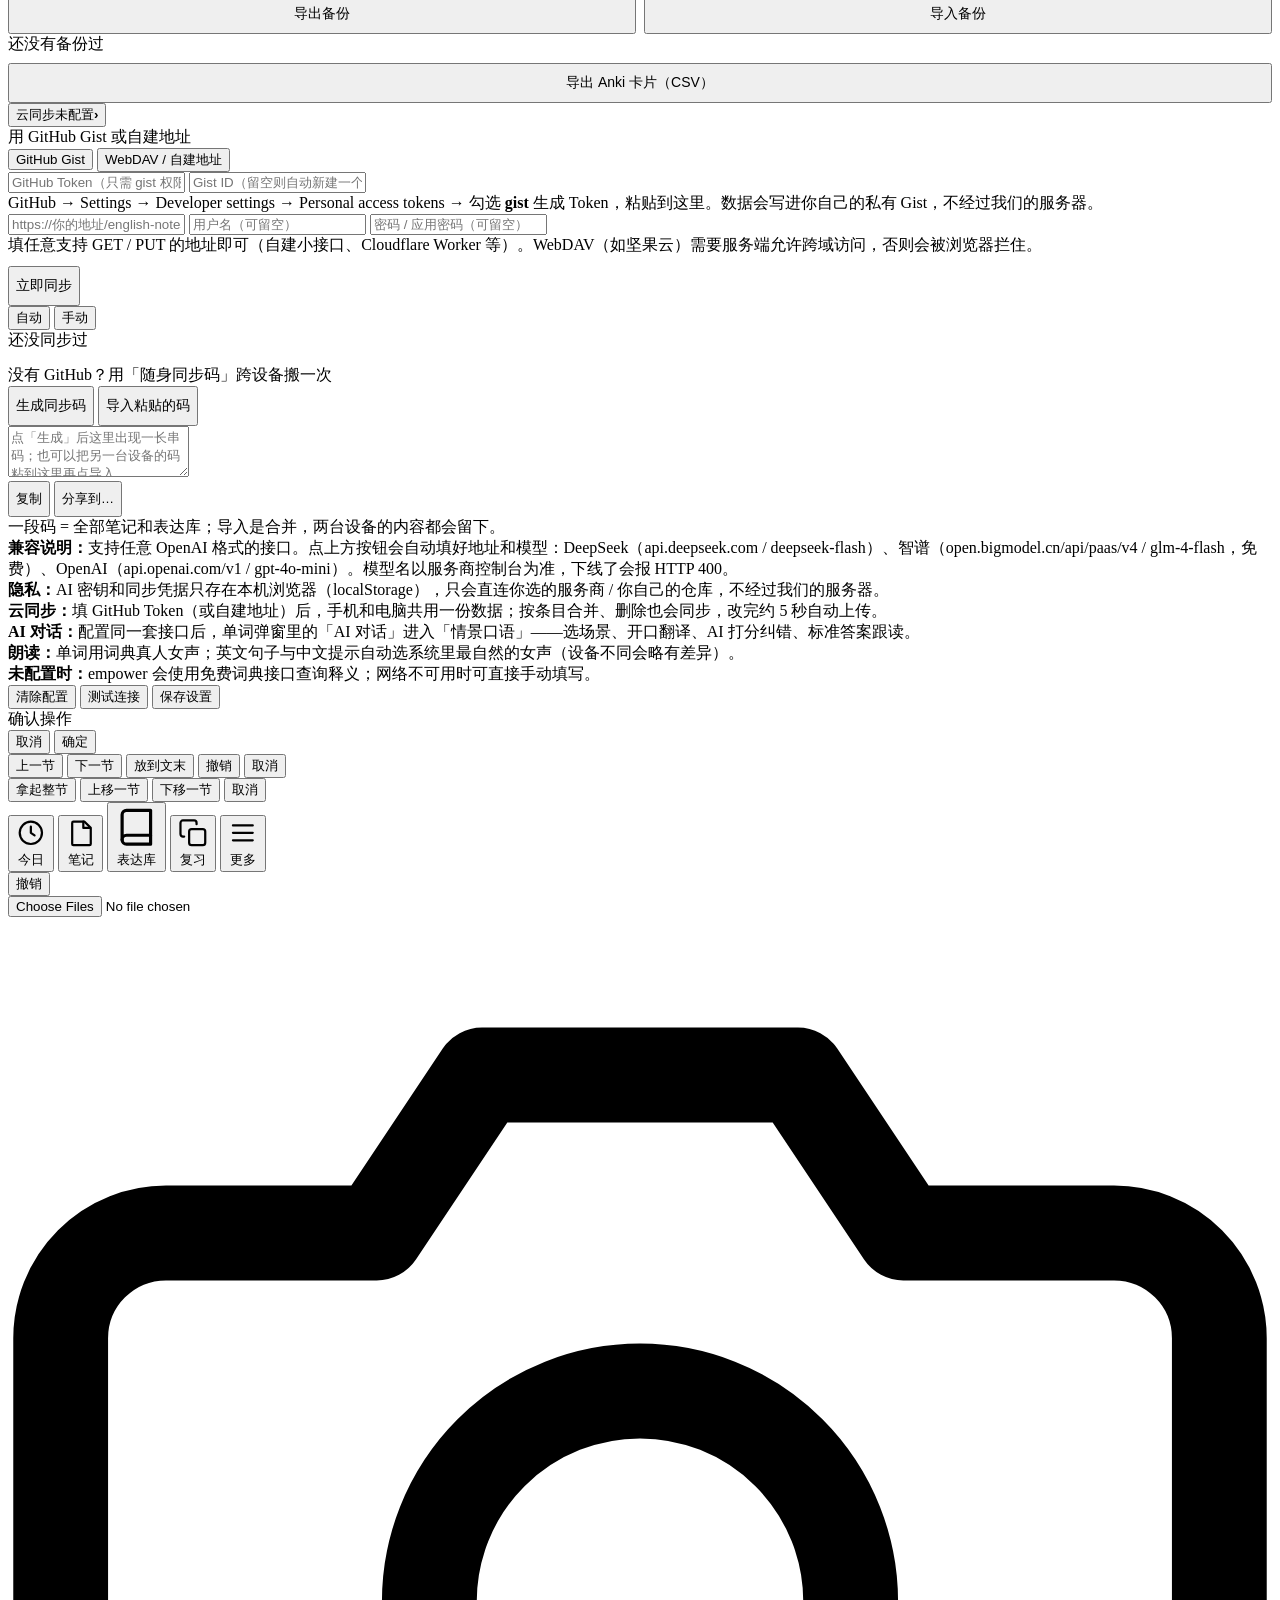
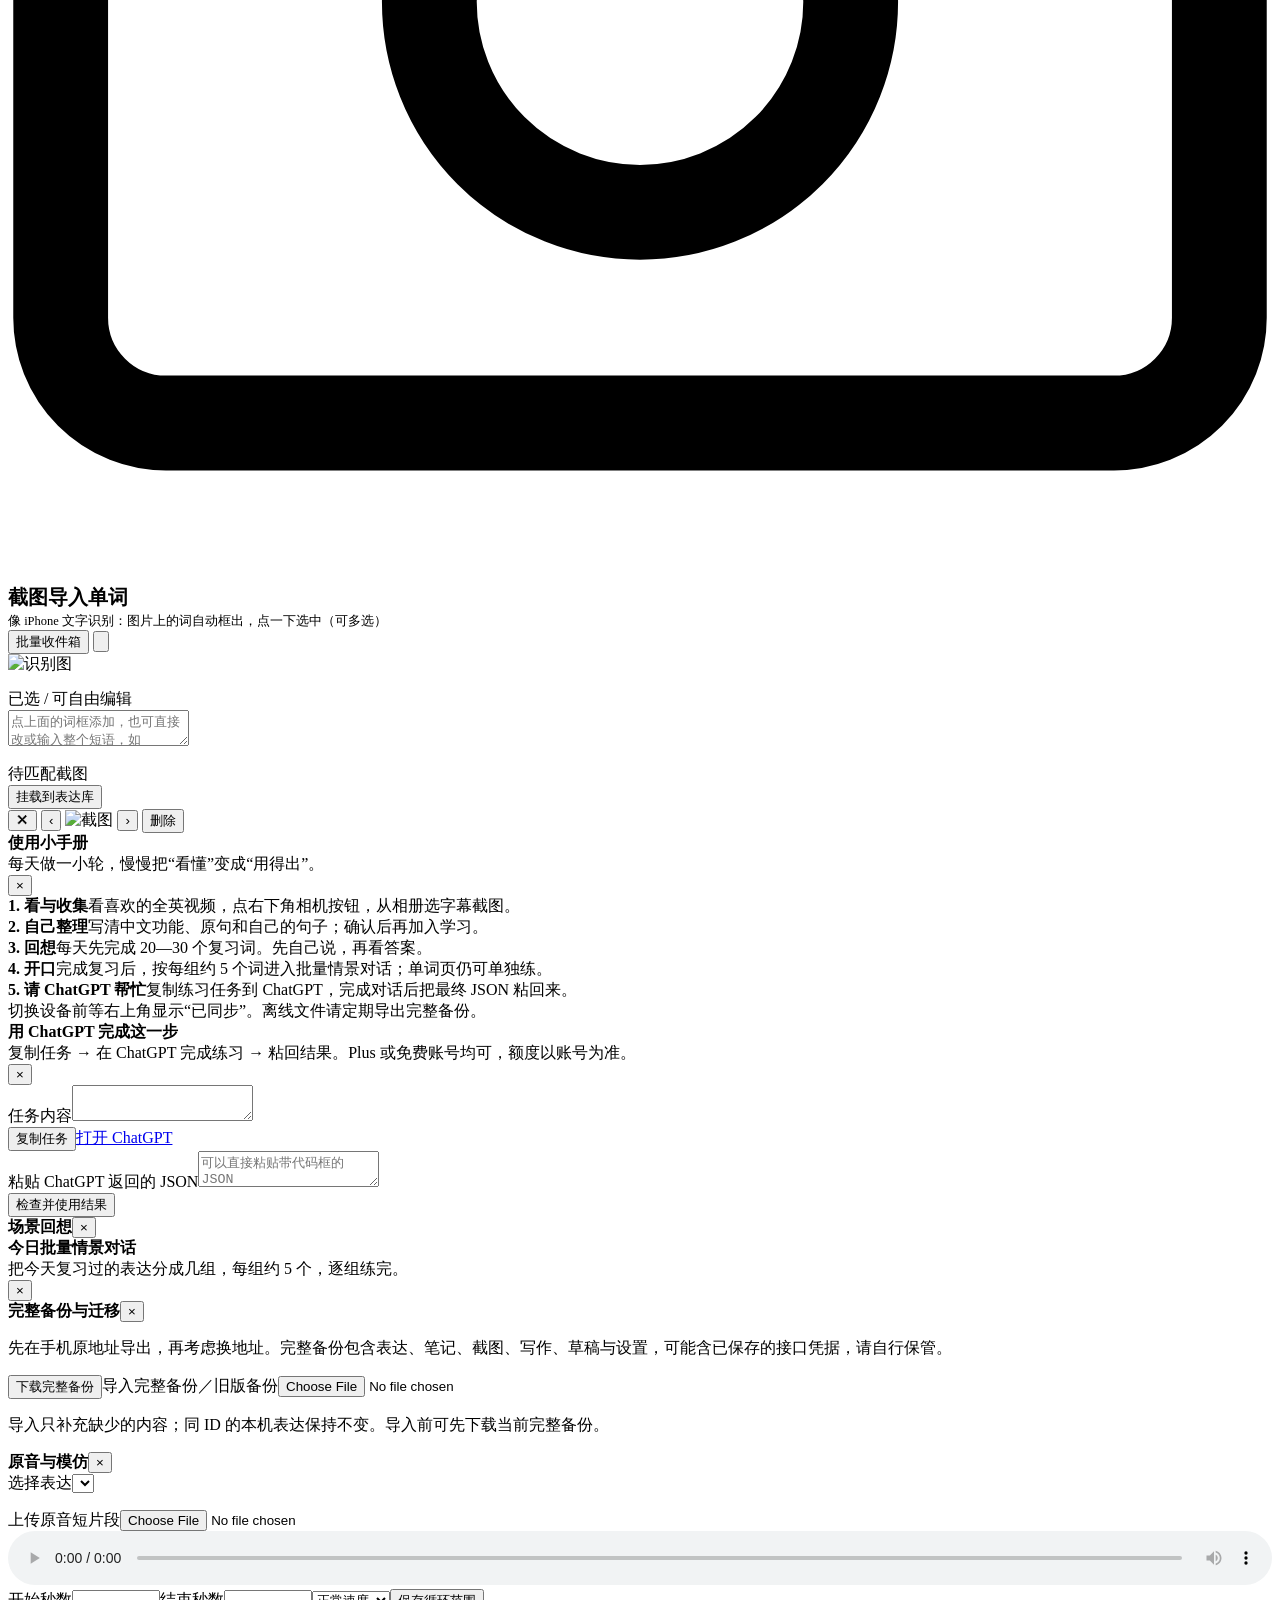
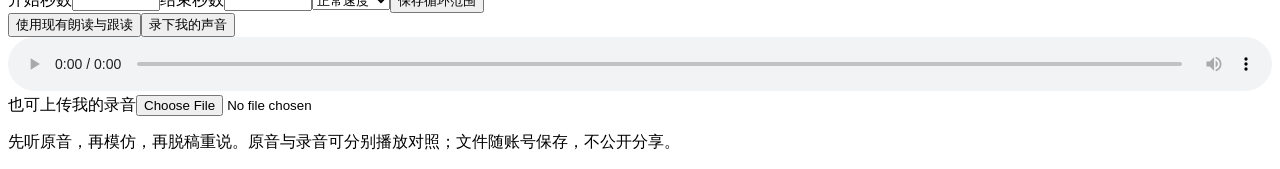
==== commit 46315dae: "feat: 第二轮第一批 - IndexedDB存储/复习退出/单词配色/笔记加截图/首页4入口" ====
--- a/src/index.html
+++ b/src/index.html
@@ -267,7 +267,8 @@
         </div>
       </div>
       <div class="wm-section">
-        <div class="wm-label">释义 <button class="mini-btn" id="wmUseAiDef">用 AI 释义</button><span style="flex:1"></span><button class="mini-btn" id="wmShotsBtn" aria-label="查看该词截图">截图 <span id="wmShotsN">0</span></button></div>
+        <div class="wm-label">释义 <button class="mini-btn" id="wmUseAiDef">用 AI 释义</button><span style="flex:1"></span><button class="mini-btn" id="wmShotAdd" aria-label="给这个词添加截图">＋ 截图</button><button class="mini-btn" id="wmShotsBtn" aria-label="查看该词截图">截图 <span id="wmShotsN">0</span></button></div>
+        <input type="file" id="wmShotFile" accept="image/*" multiple style="display:none" aria-label="给这个词选择截图">
         <textarea id="wmDefinition" placeholder="写你自己的中文释义（可含词性）；或点右上角「用 AI 释义」"></textarea>
       </div>
       <div class="wm-section a-fields">
@@ -480,6 +481,7 @@
             <span id="stStoreWarn" class="storage-warn" hidden></span>
           </div>
           <div class="storage-breakdown" id="stStoreBreak"></div>
+          <div class="storage-idb" id="stStoreIdb"></div>
         </div>
       </div>
       <div class="st-field">
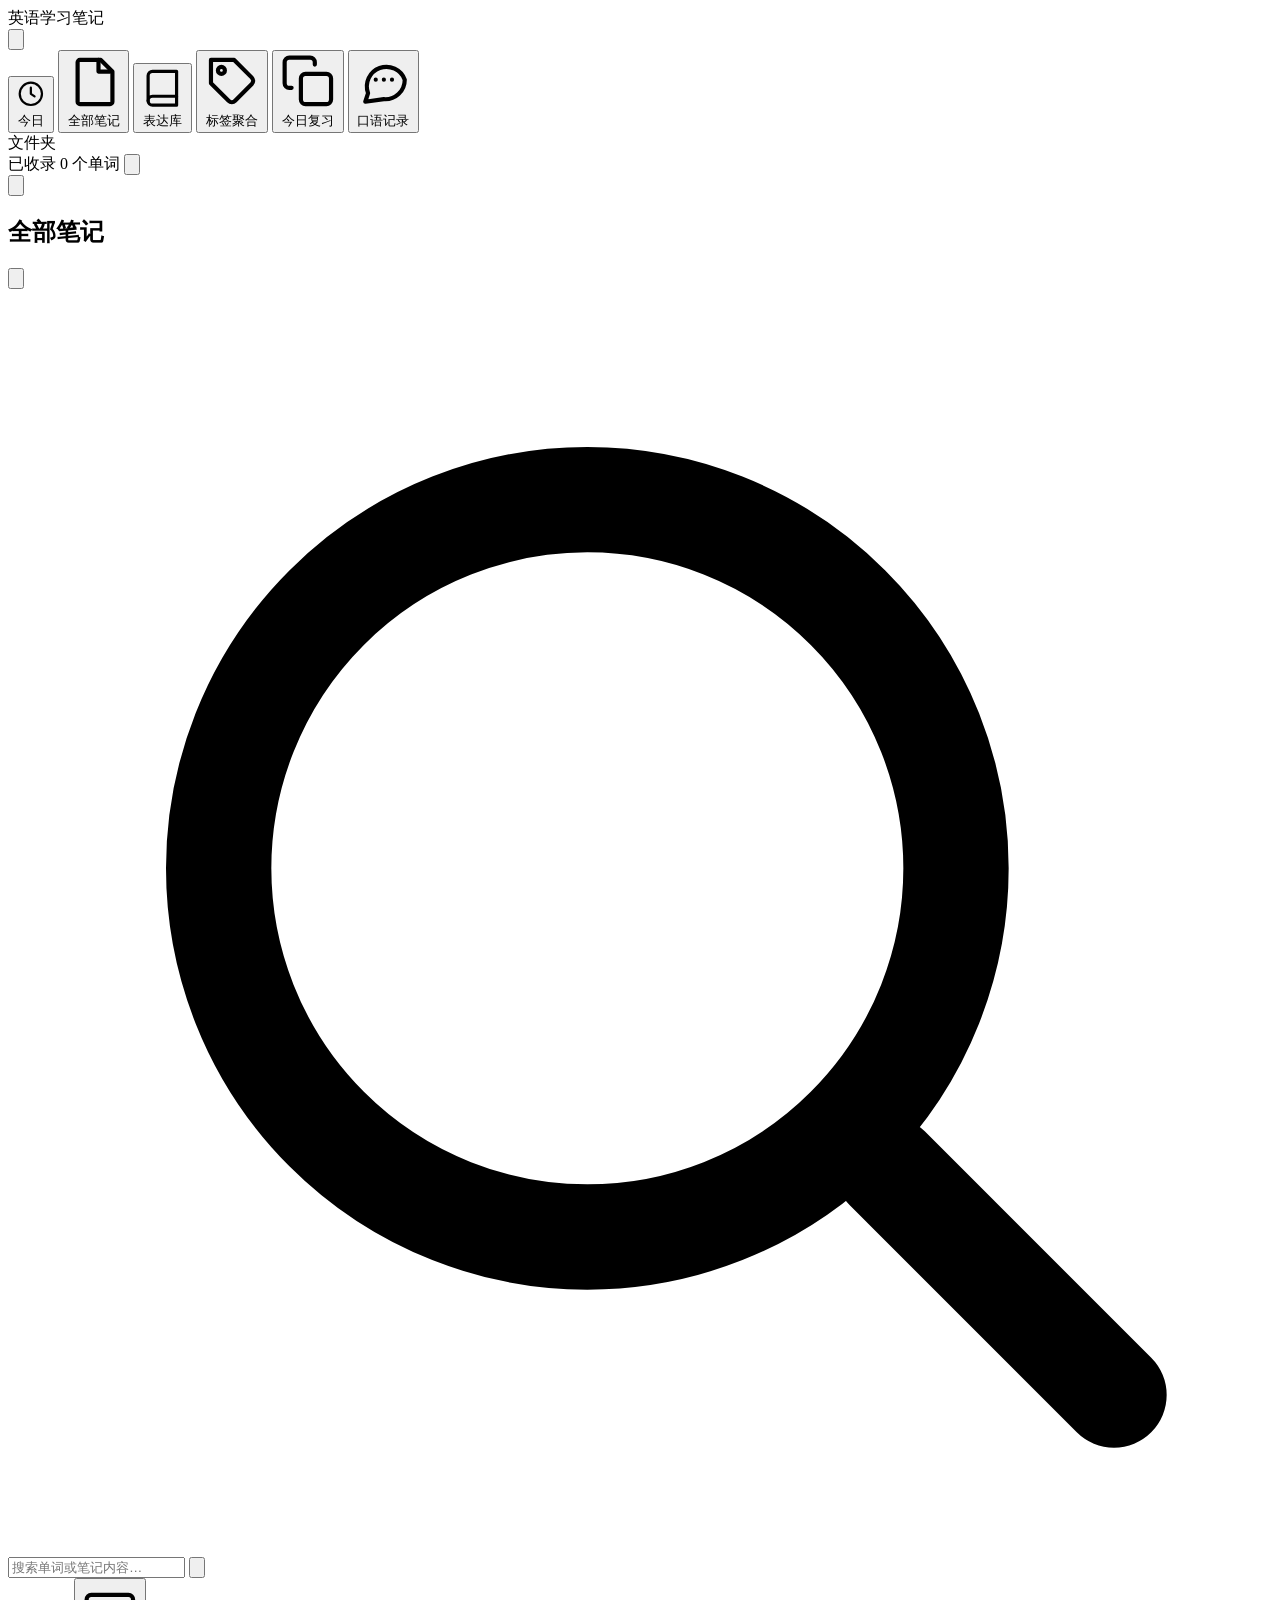
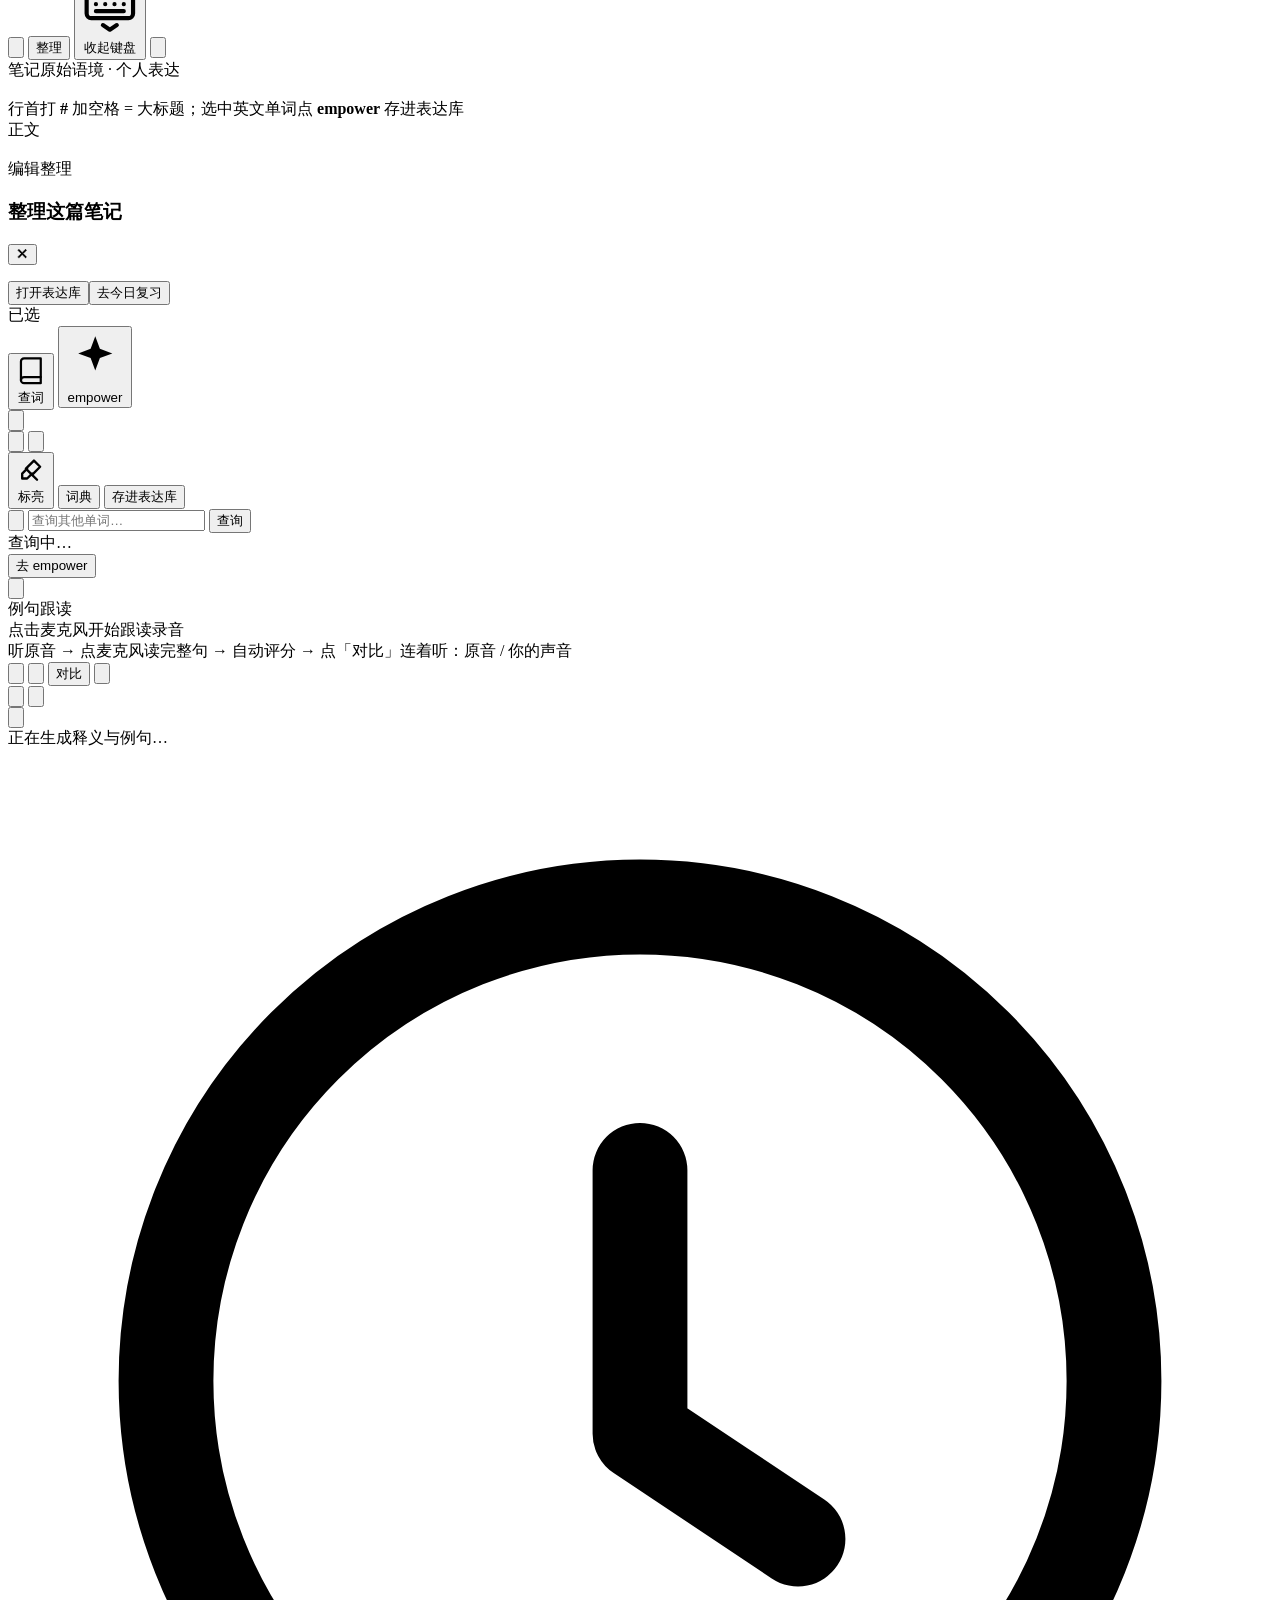
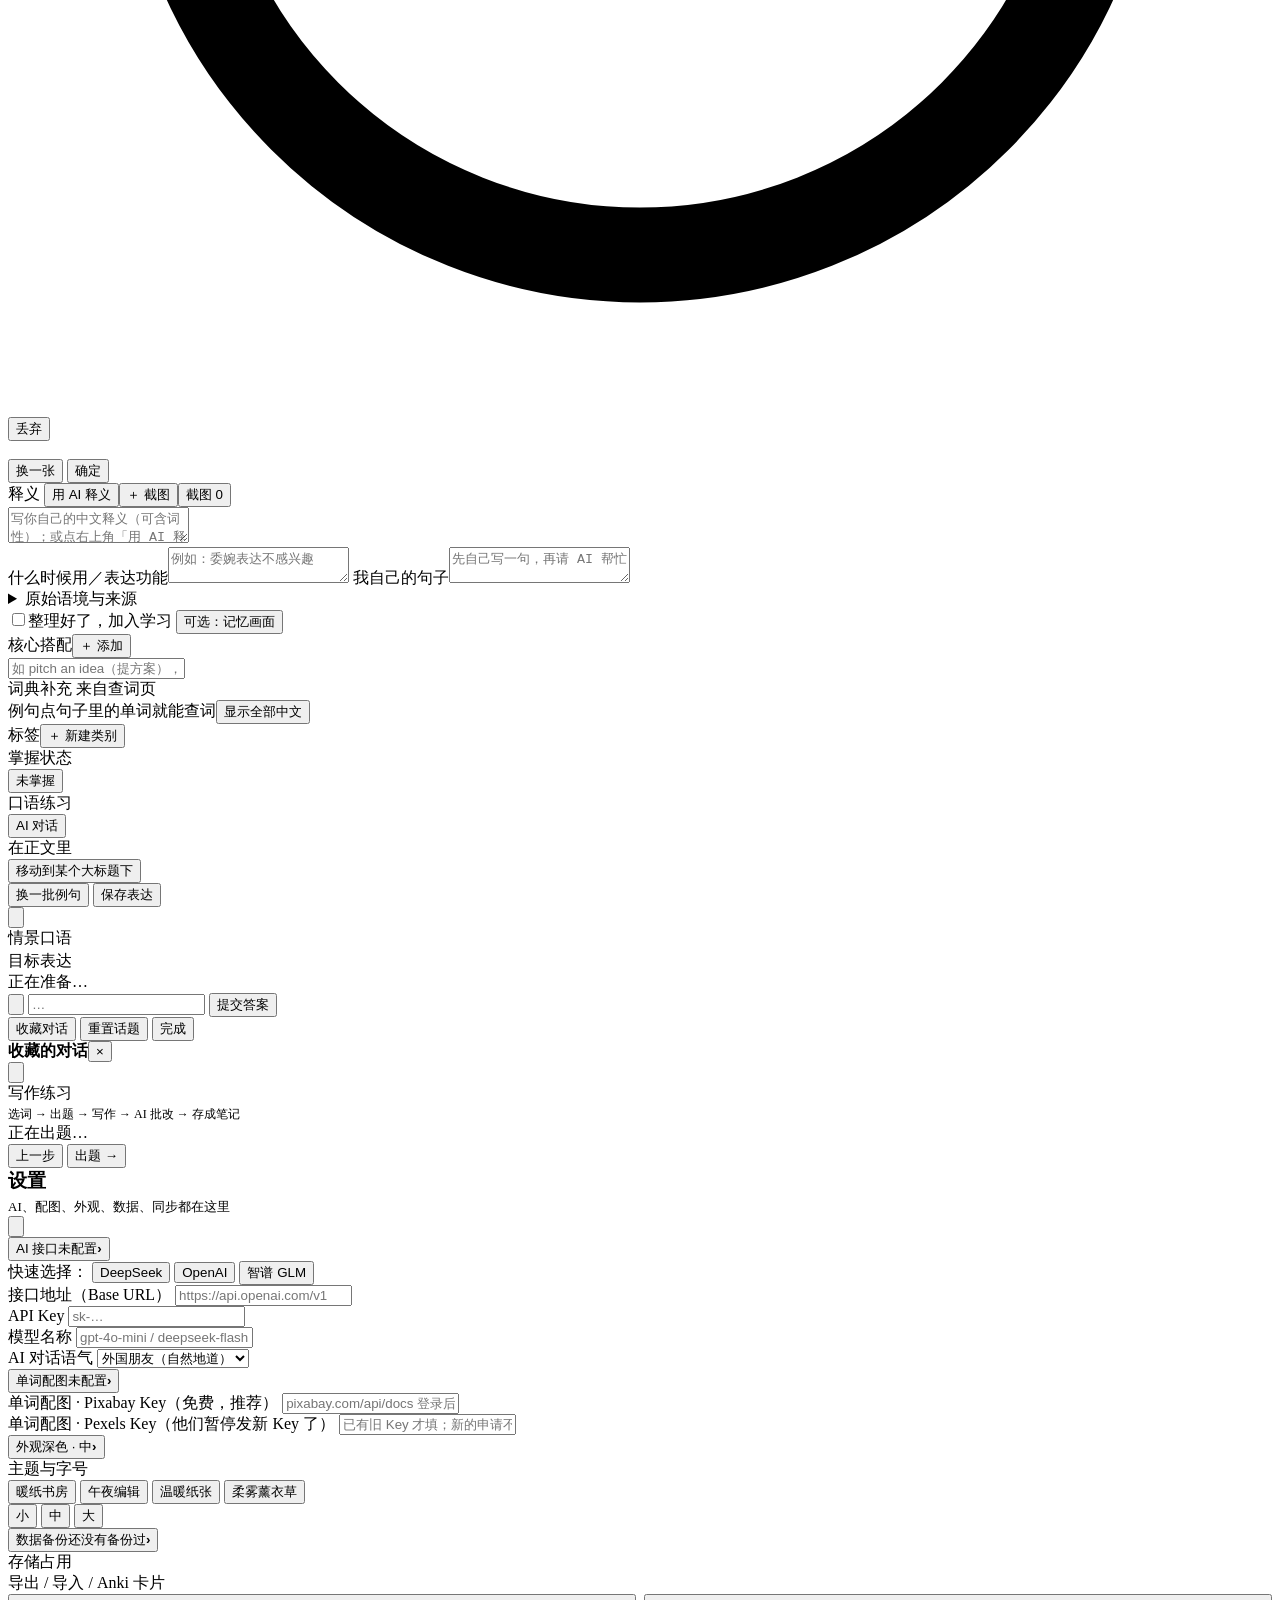
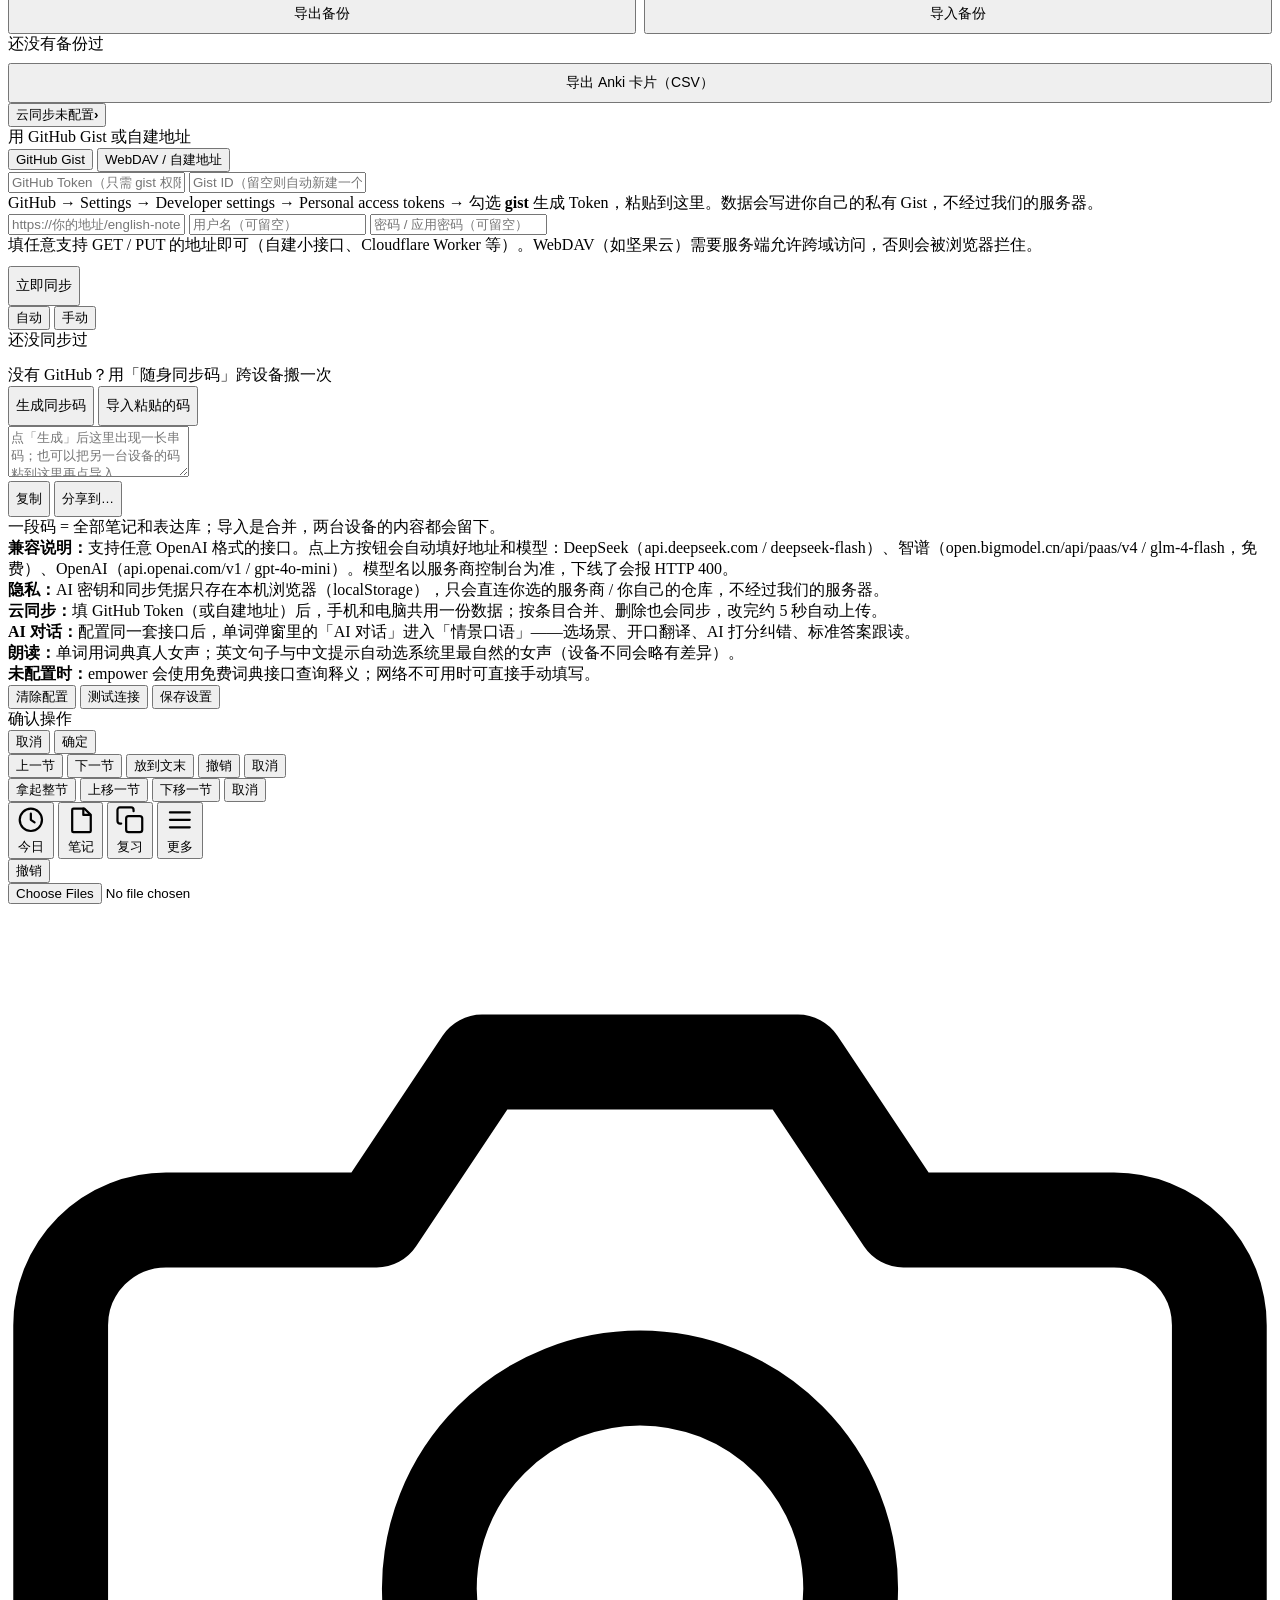
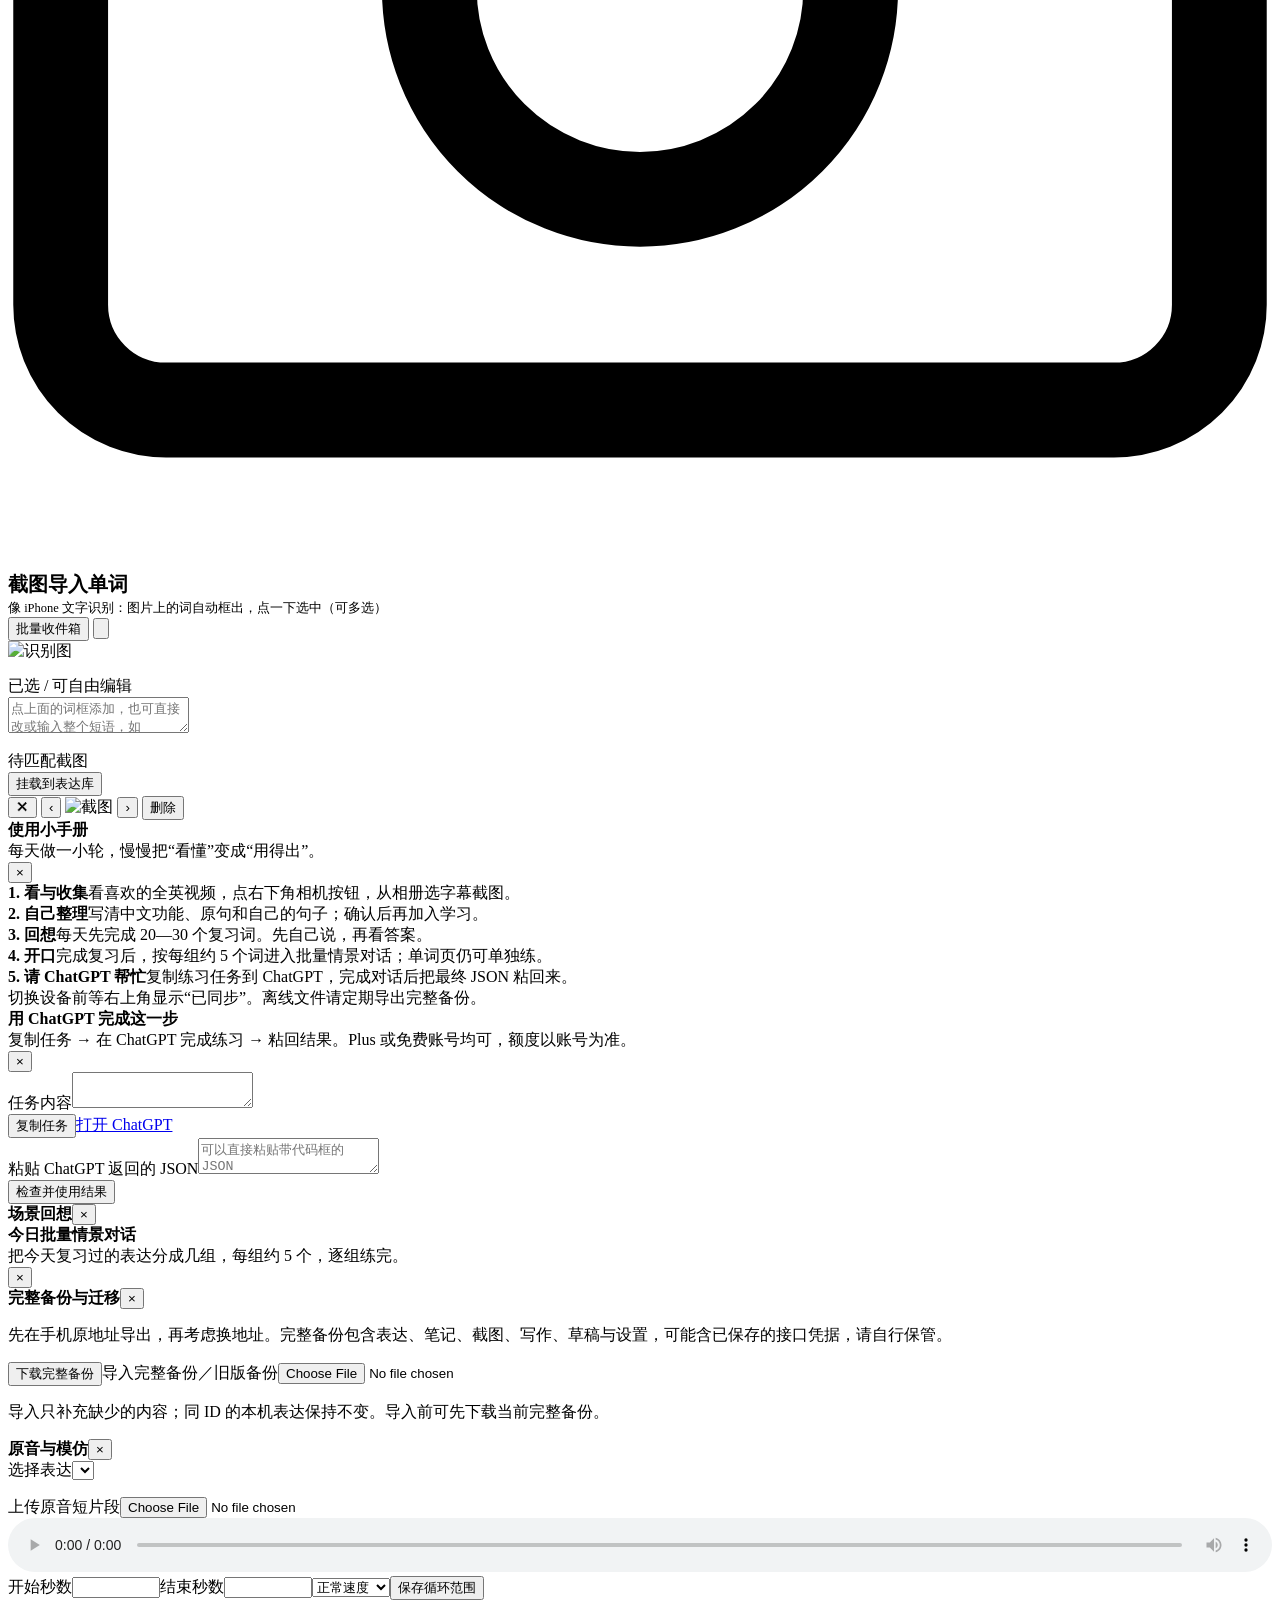
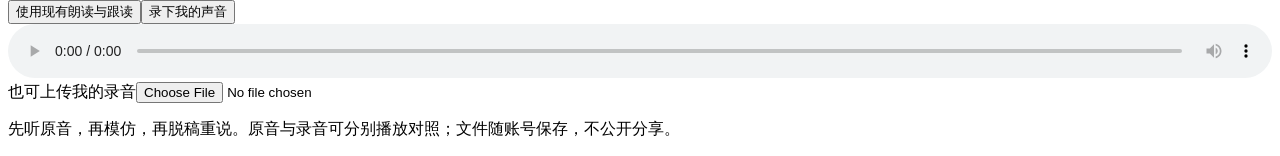
==== commit ec83d450: "refactor: 表达库弱化 - 底部去表达库(5→4项)，入口收进更多侧边栏" ====
--- a/src/index.html
+++ b/src/index.html
@@ -612,10 +612,6 @@
     <svg class="icon" viewBox="0 0 24 24" fill="none" stroke="currentColor" stroke-width="1.8" stroke-linecap="round" stroke-linejoin="round"><path d="M6 3h9l5 5v13a1 1 0 0 1-1 1H6a1 1 0 0 1-1-1V4a1 1 0 0 1 1-1z"/><path d="M14 3v5h5"/></svg>
     <span>笔记</span>
   </button>
-  <button class="tab-item" data-tab="words">
-    <svg class="icon" viewBox="0 0 24 24" fill="none" stroke="currentColor" stroke-width="1.8" stroke-linecap="round" stroke-linejoin="round"><path d="M4 19.5A2.5 2.5 0 0 1 6.5 17H20V3H6.5A2.5 2.5 0 0 0 4 5.5v14z"/><path d="M4 19.5A2.5 2.5 0 0 0 6.5 22H20v-5"/></svg>
-    <span>表达库</span>
-  </button>
   <button class="tab-item" data-tab="flash">
     <svg class="icon" viewBox="0 0 24 24" fill="none" stroke="currentColor" stroke-width="1.8" stroke-linecap="round" stroke-linejoin="round"><rect x="9" y="9" width="13" height="13" rx="2"/><path d="M5 15H4a2 2 0 0 1-2-2V4a2 2 0 0 1 2-2h9a2 2 0 0 1 2 2v1"/></svg>
     <span>复习</span><i class="tab-dot hidden" id="tabFlashDot"></i>
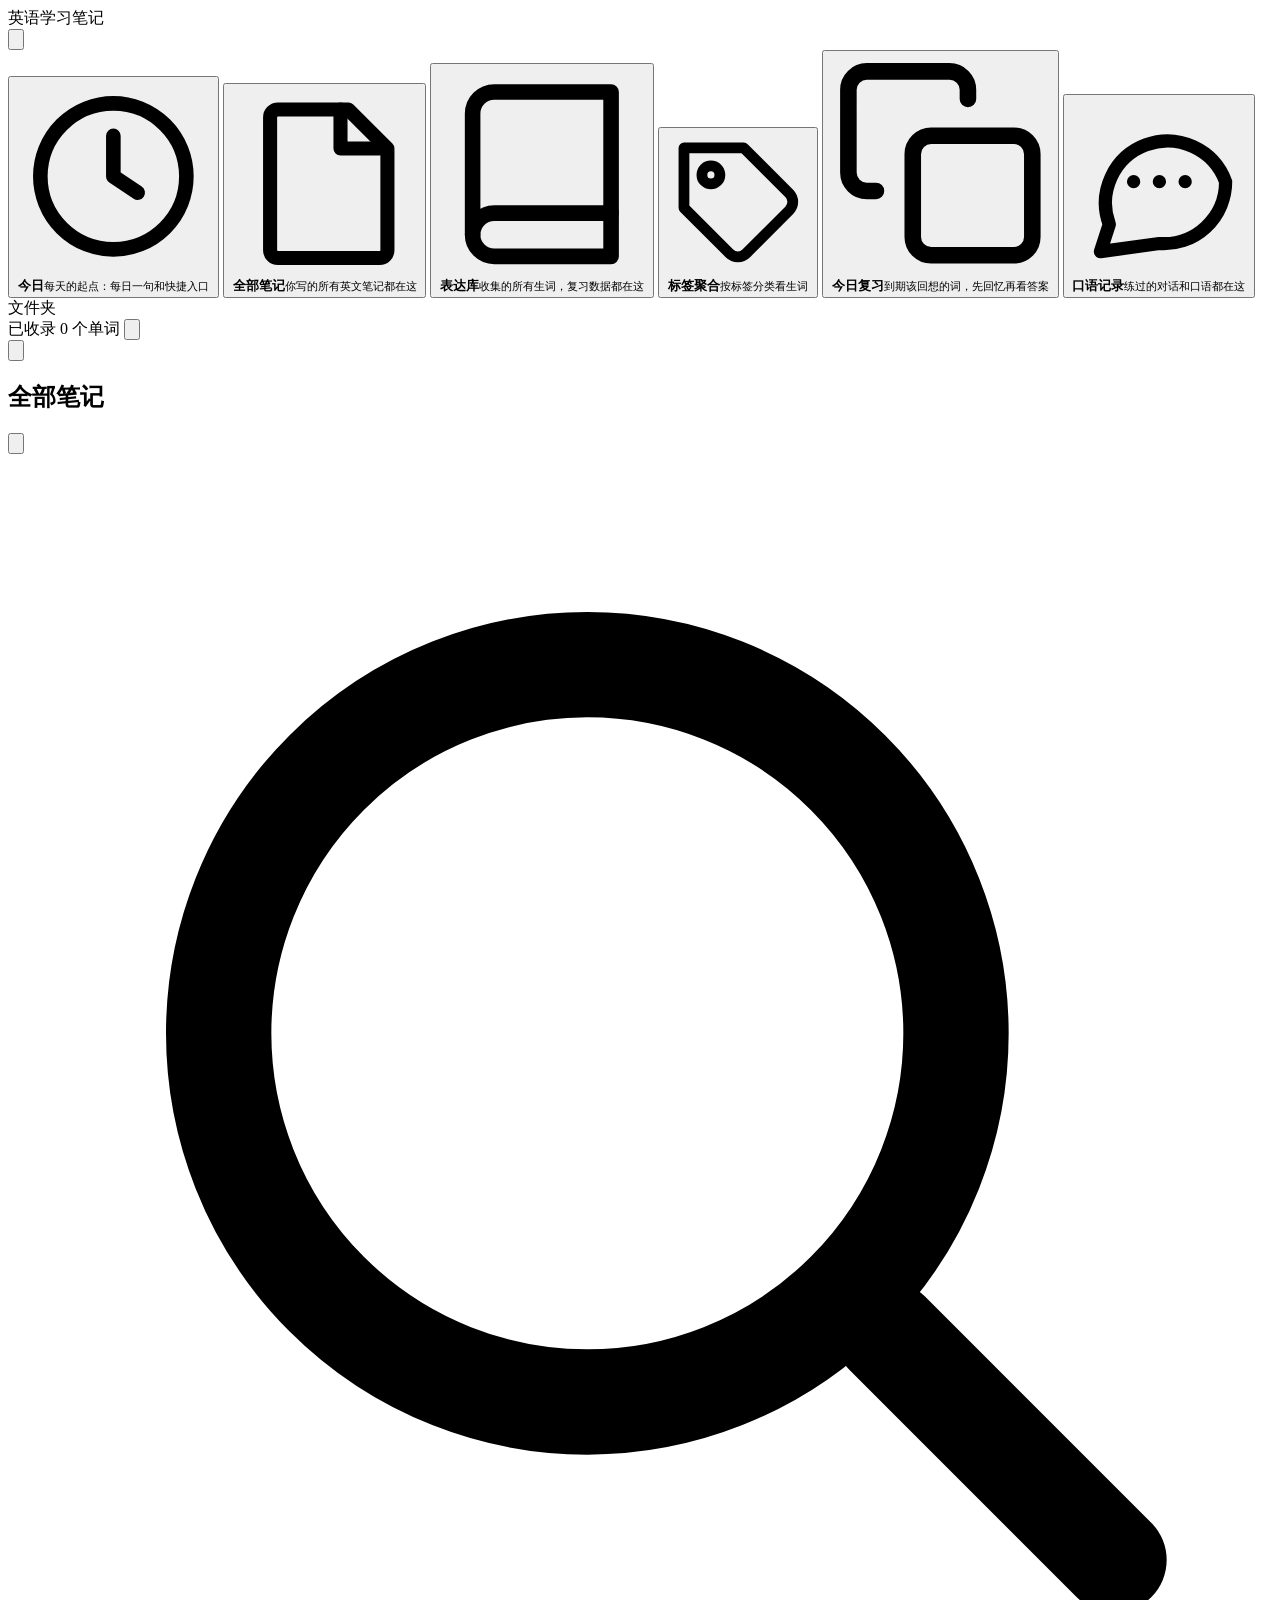
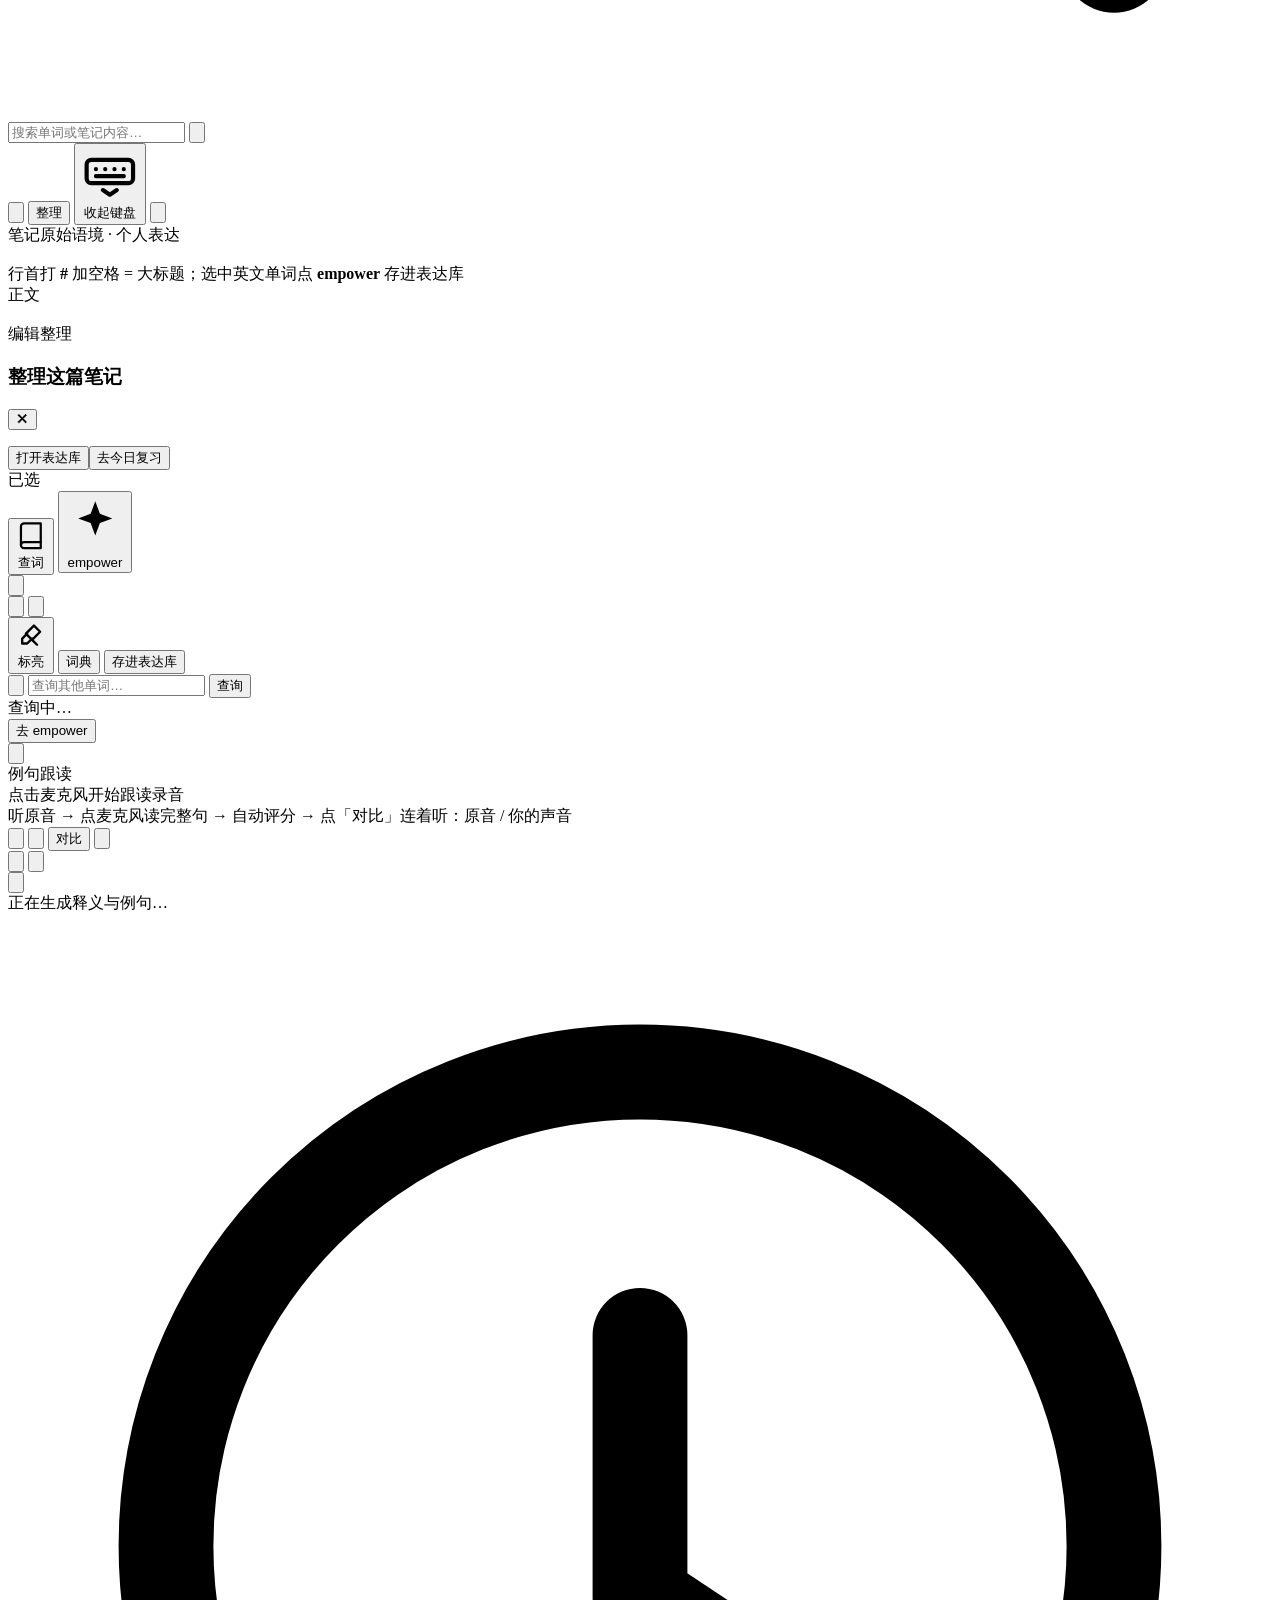
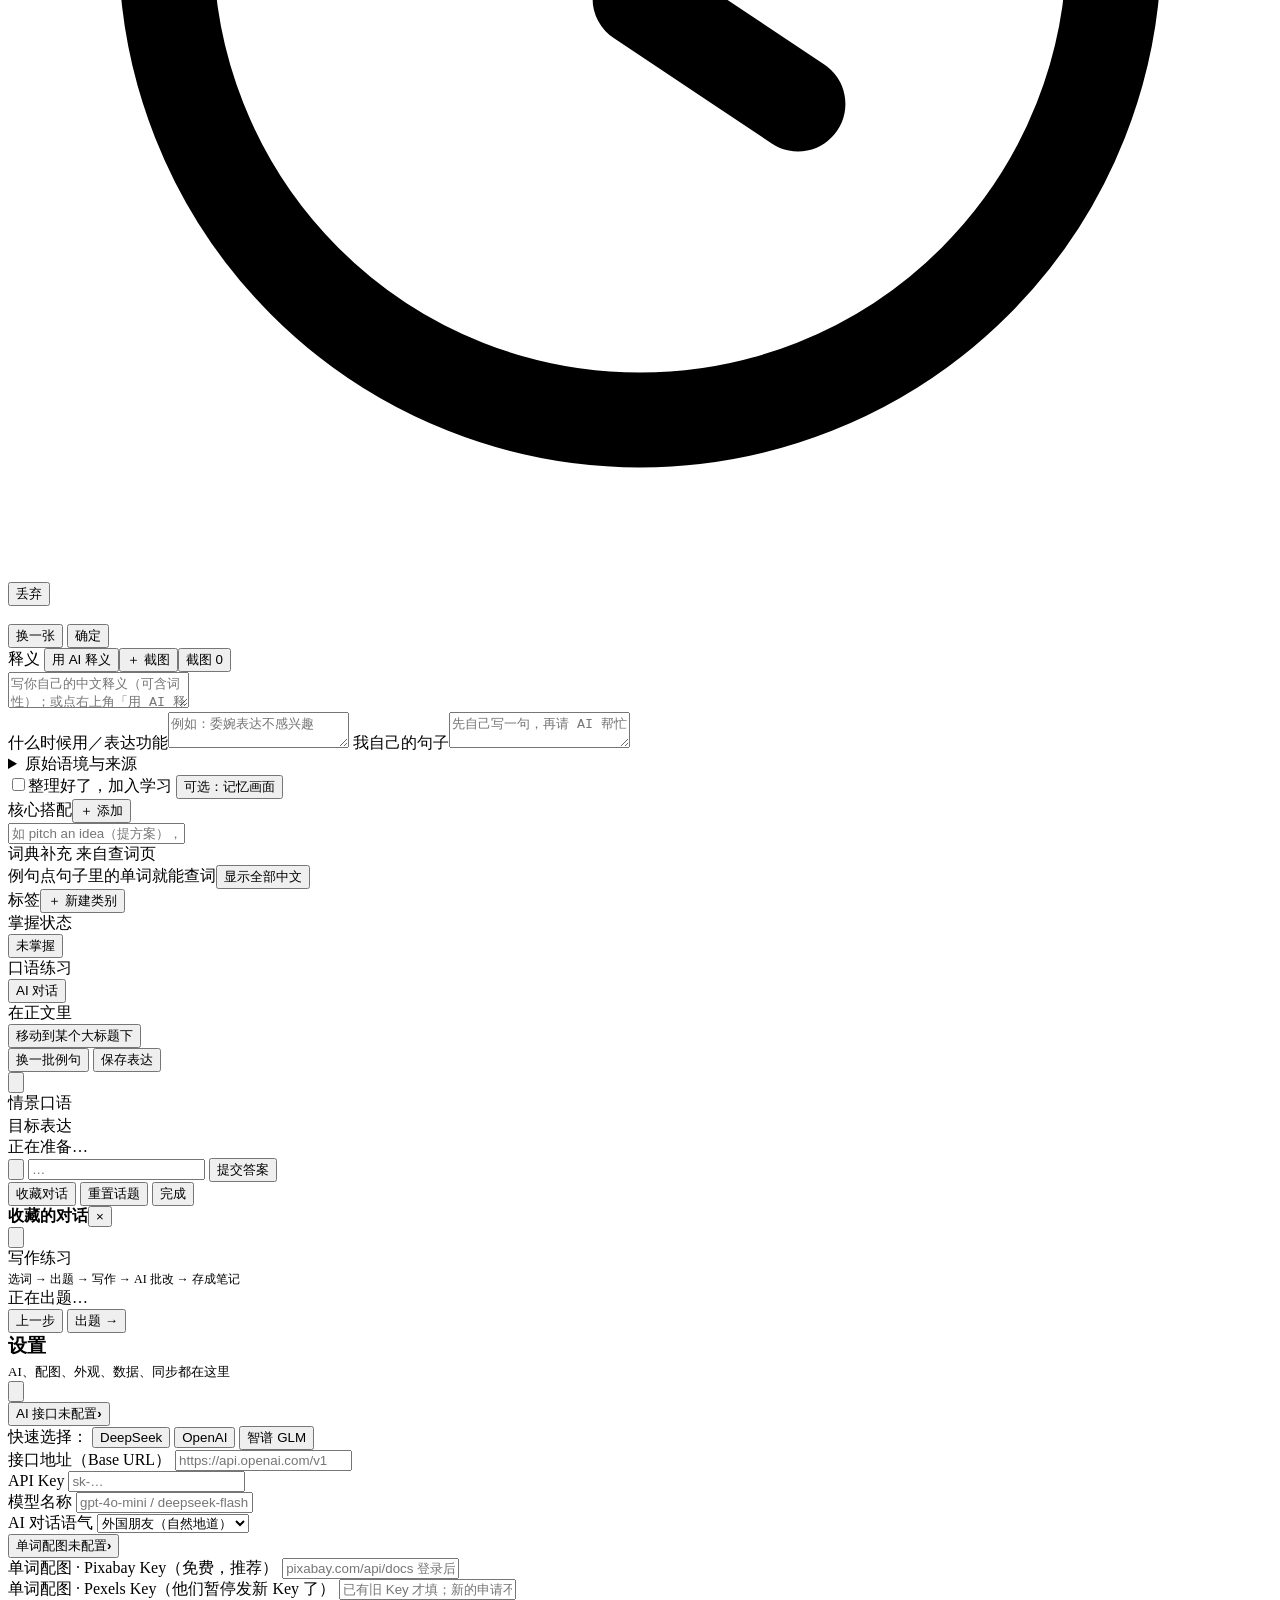
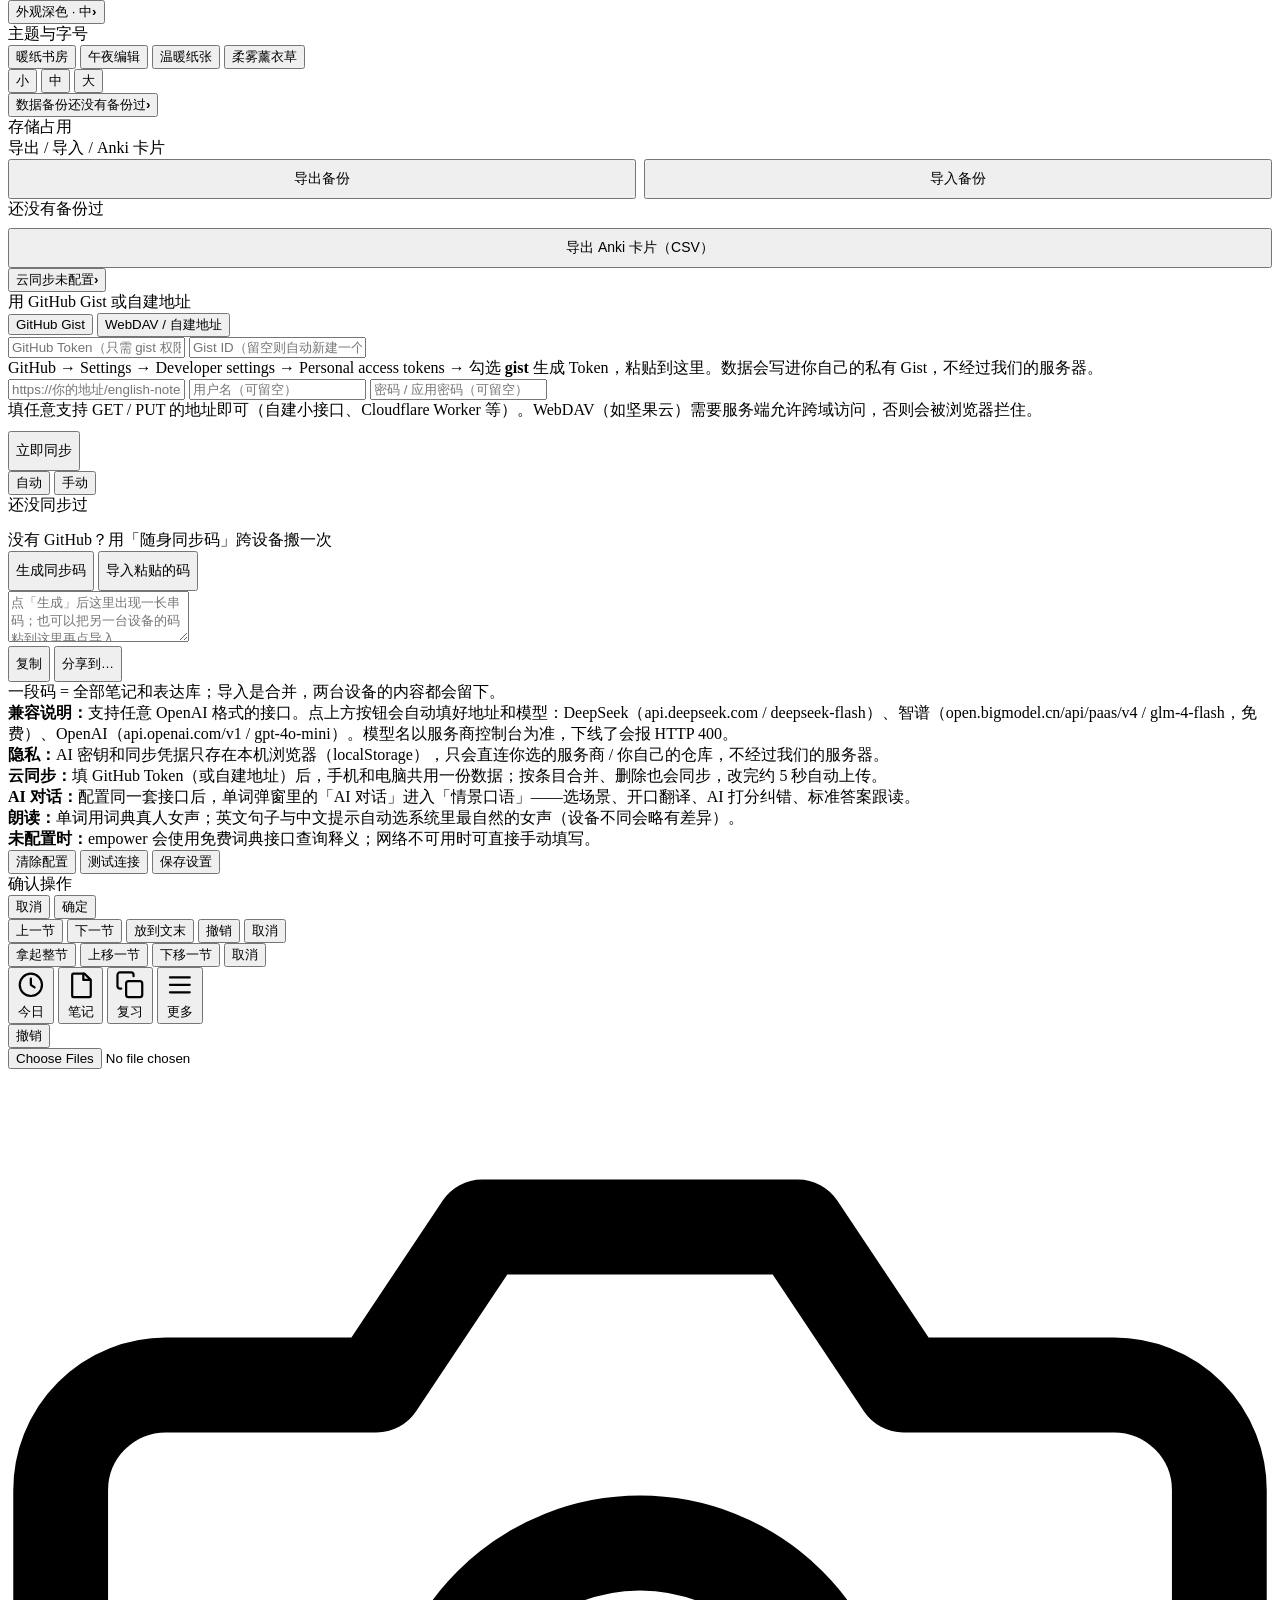
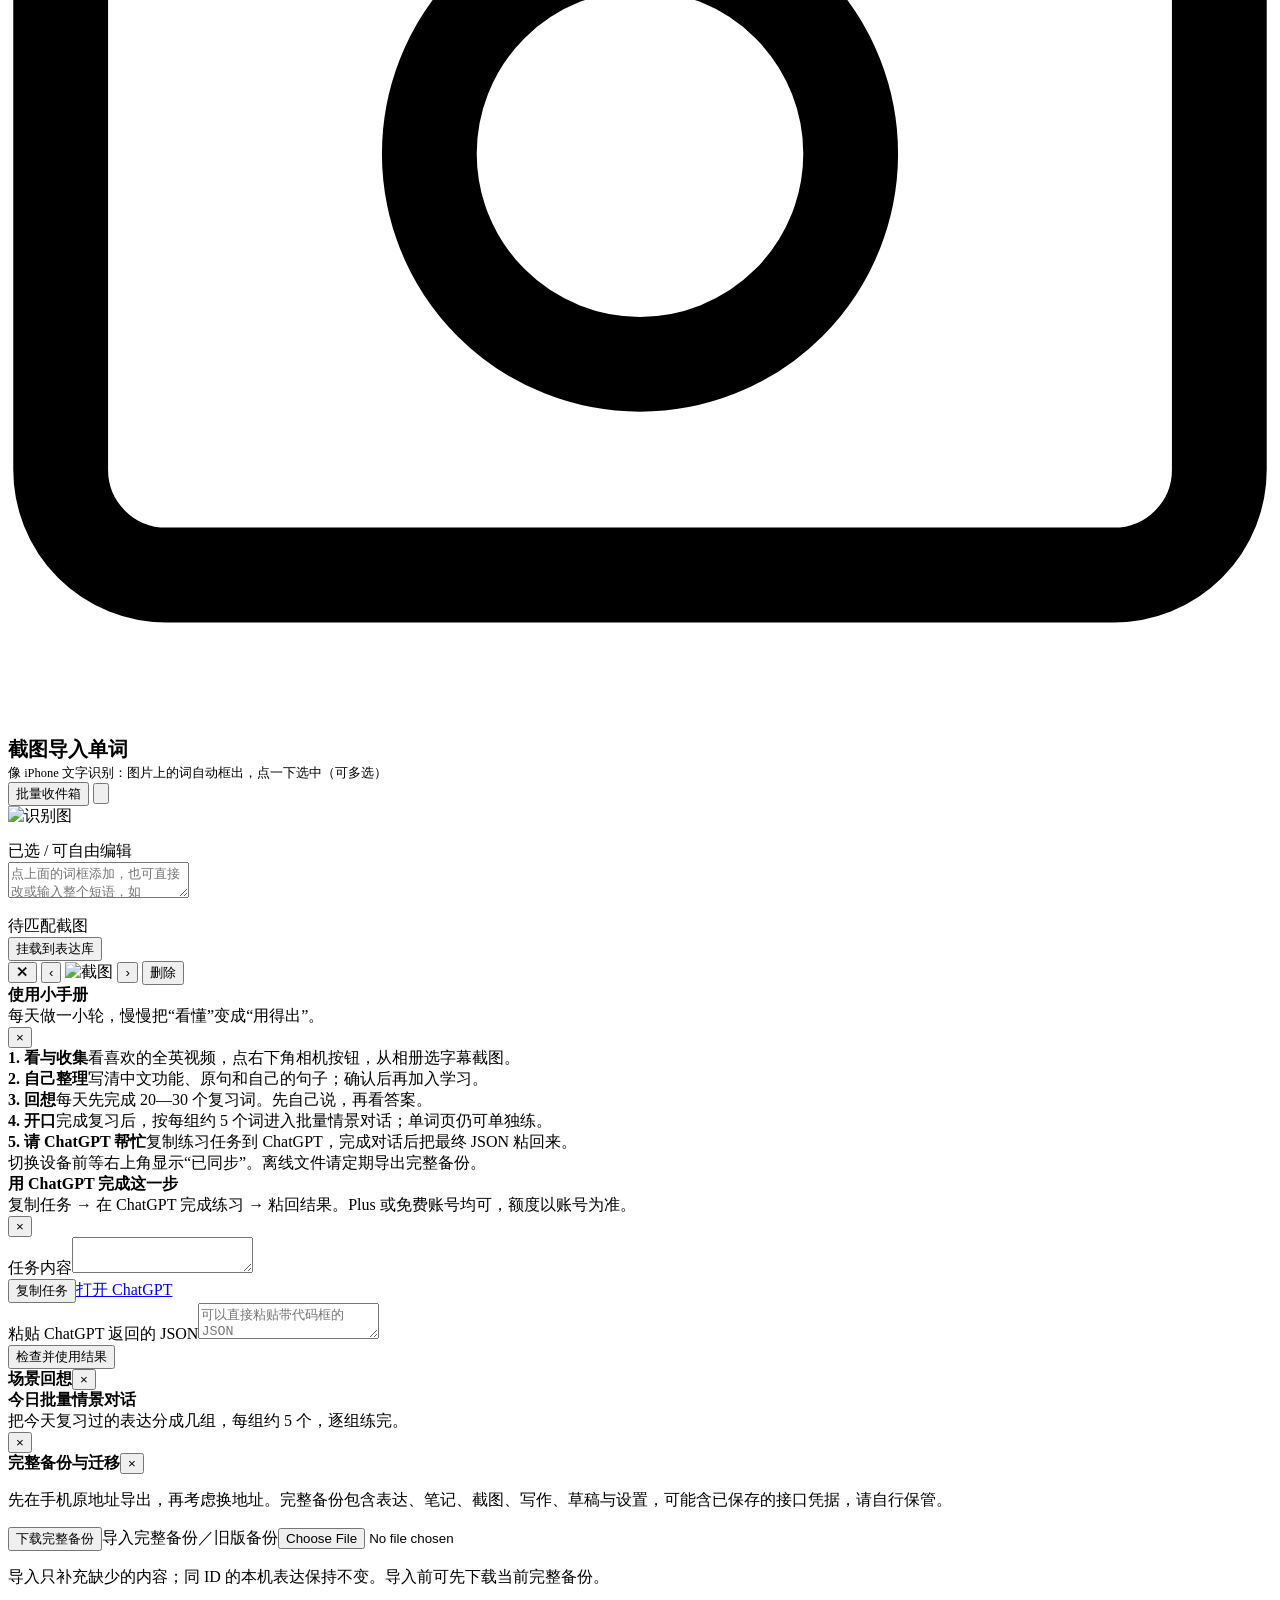
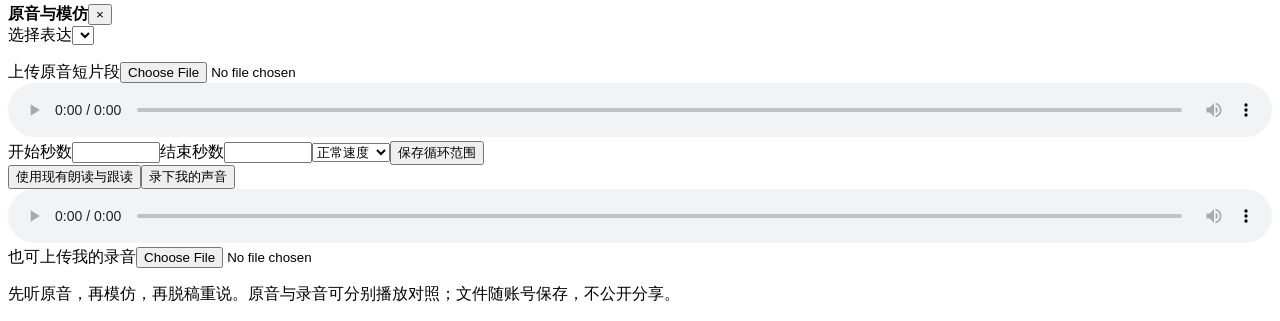
==== commit 70c84091: "feat: 更多页指引增强 - 导航加说明、小手册上移做醒目、空状态补下一步" ====
--- a/src/index.html
+++ b/src/index.html
@@ -28,27 +28,27 @@
     <nav id="sideNav">
       <button class="nav-item" data-nav="today">
         <svg class="icon" viewBox="0 0 24 24" fill="none" stroke="currentColor" stroke-width="1.8" stroke-linecap="round" stroke-linejoin="round"><circle cx="12" cy="12" r="9"/><path d="M12 7v5l3 2"/></svg>
-        <span>今日</span><span class="count" id="navTodayCount"></span>
+        <span class="nav-copy"><b class="nav-name">今日</b><small class="nav-desc">每天的起点：每日一句和快捷入口</small></span><span class="count" id="navTodayCount"></span>
       </button>
       <button class="nav-item" data-nav="all">
         <svg class="icon" viewBox="0 0 24 24" fill="none" stroke="currentColor" stroke-width="1.8" stroke-linecap="round" stroke-linejoin="round"><path d="M6 3h9l5 5v13a1 1 0 0 1-1 1H6a1 1 0 0 1-1-1V4a1 1 0 0 1 1-1z"/><path d="M14 3v5h5"/></svg>
-        <span>全部笔记</span><span class="count" id="navAllCount"></span>
+        <span class="nav-copy"><b class="nav-name">全部笔记</b><small class="nav-desc">你写的所有英文笔记都在这</small></span><span class="count" id="navAllCount"></span>
       </button>
       <button class="nav-item" data-nav="words">
         <svg class="icon" viewBox="0 0 24 24" fill="none" stroke="currentColor" stroke-width="1.8" stroke-linecap="round" stroke-linejoin="round"><path d="M4 19.5A2.5 2.5 0 0 1 6.5 17H20V3H6.5A2.5 2.5 0 0 0 4 5.5v14z"/><path d="M4 19.5A2.5 2.5 0 0 0 6.5 22H20v-5"/></svg>
-        <span>表达库</span><span class="count" id="navWordCount"></span>
+        <span class="nav-copy"><b class="nav-name">表达库</b><small class="nav-desc">收集的所有生词，复习数据都在这</small></span><span class="count" id="navWordCount"></span>
       </button>
       <button class="nav-item" data-nav="tags">
         <svg class="icon" viewBox="0 0 24 24" fill="none" stroke="currentColor" stroke-width="1.8" stroke-linecap="round" stroke-linejoin="round"><path d="M20.6 13.4l-7.2 7.2a2 2 0 0 1-2.8 0L3 13V3h10l7.6 7.6a2 2 0 0 1 0 2.8z"/><circle cx="7.5" cy="7.5" r="1.5"/></svg>
-        <span>标签聚合</span><span class="count" id="navTagCount"></span>
+        <span class="nav-copy"><b class="nav-name">标签聚合</b><small class="nav-desc">按标签分类看生词</small></span><span class="count" id="navTagCount"></span>
       </button>
       <button class="nav-item" data-nav="flash">
         <svg class="icon" viewBox="0 0 24 24" fill="none" stroke="currentColor" stroke-width="1.8" stroke-linecap="round" stroke-linejoin="round"><rect x="9" y="9" width="13" height="13" rx="2"/><path d="M5 15H4a2 2 0 0 1-2-2V4a2 2 0 0 1 2-2h9a2 2 0 0 1 2 2v1"/></svg>
-        <span>今日复习</span><span class="nav-dot hidden" id="navFlashDot"></span><span class="count" id="navFlashCount"></span>
+        <span class="nav-copy"><b class="nav-name">今日复习</b><small class="nav-desc">到期该回想的词，先回忆再看答案</small></span><span class="nav-dot hidden" id="navFlashDot"></span><span class="count" id="navFlashCount"></span>
       </button>
       <button class="nav-item" data-nav="speak">
         <svg class="icon" viewBox="0 0 24 24" fill="none" stroke="currentColor" stroke-width="1.8" stroke-linecap="round" stroke-linejoin="round"><path d="M21 11.5a8.4 8.4 0 0 1-9 8.4L4 21l1.2-3.7A8.4 8.4 0 1 1 21 11.5z"/><path d="M8.5 11.5h.01M12 11.5h.01M15.5 11.5h.01"/></svg>
-        <span>口语记录</span><span class="count" id="navSpeakCount"></span>
+        <span class="nav-copy"><b class="nav-name">口语记录</b><small class="nav-desc">练过的对话和口语都在这</small></span><span class="count" id="navSpeakCount"></span>
       </button>
       <div class="nav-divider">文件夹</div>
       <div id="folderList"></div>
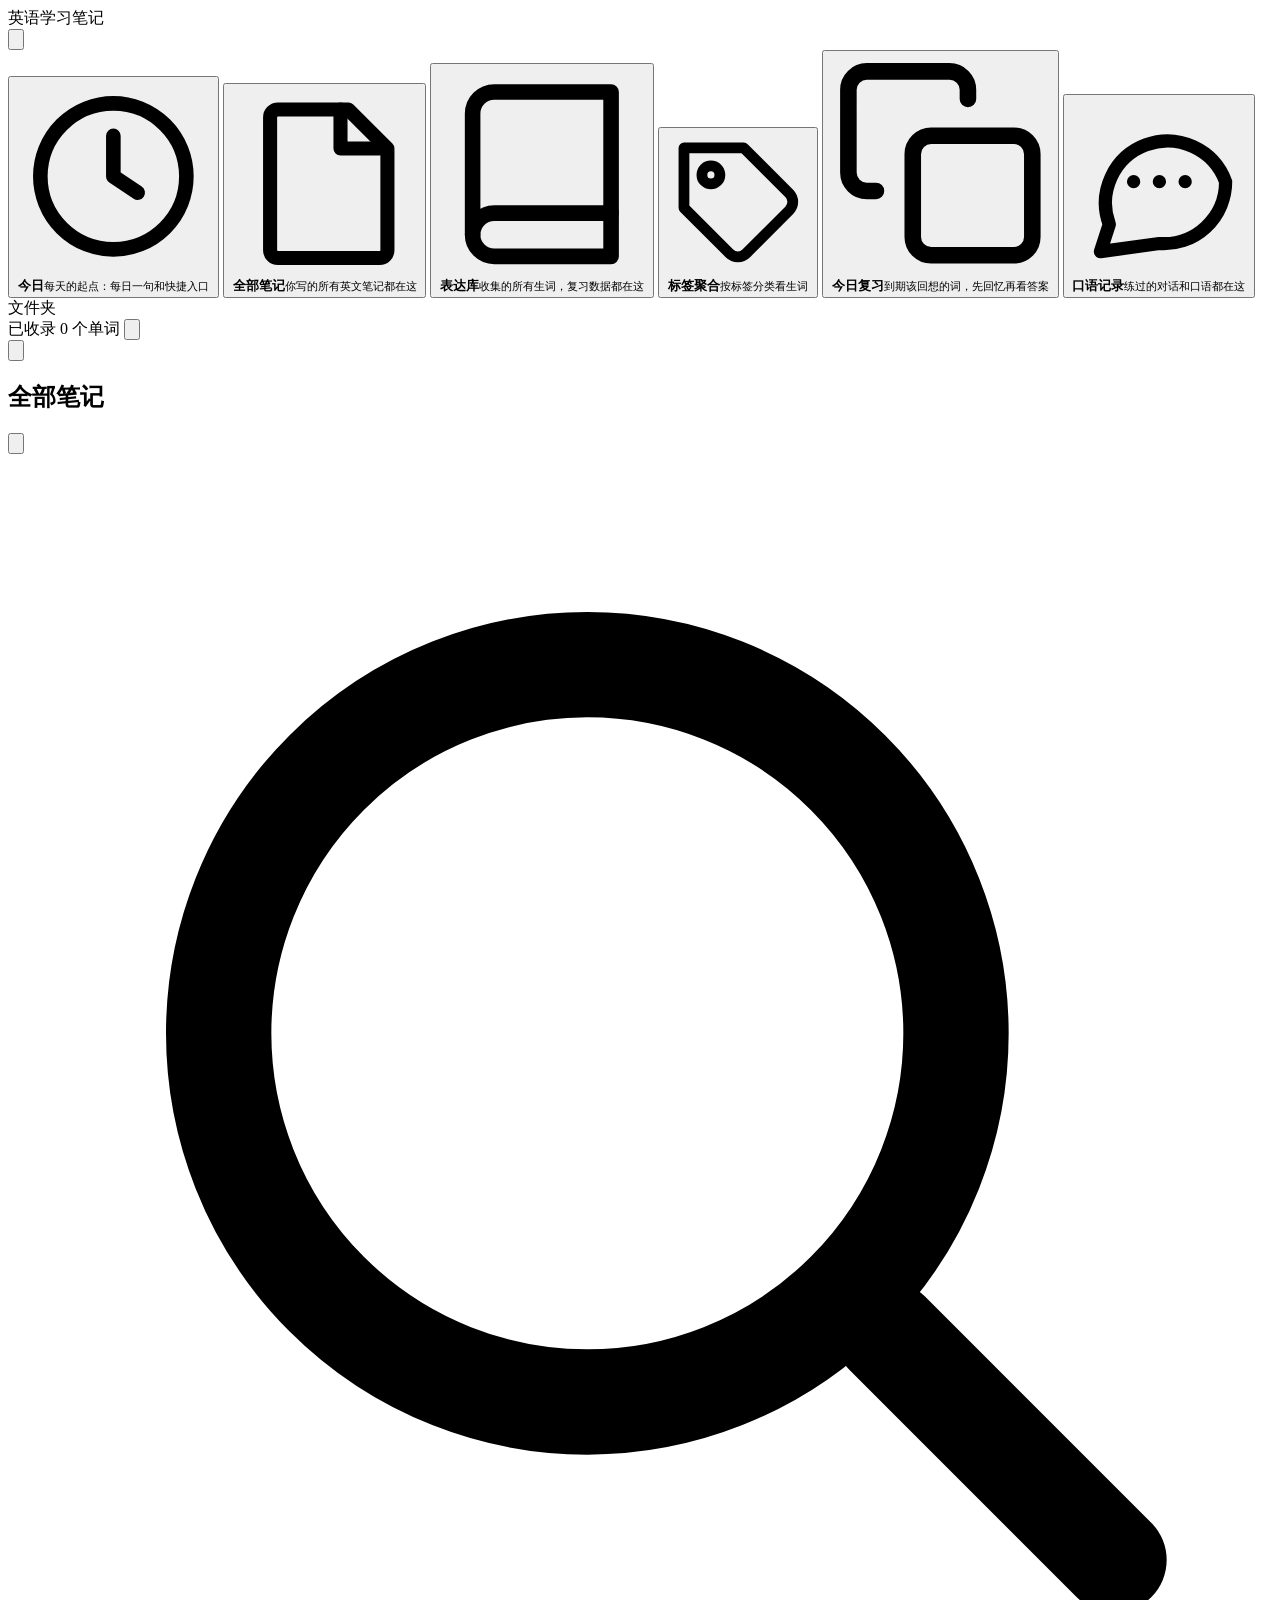
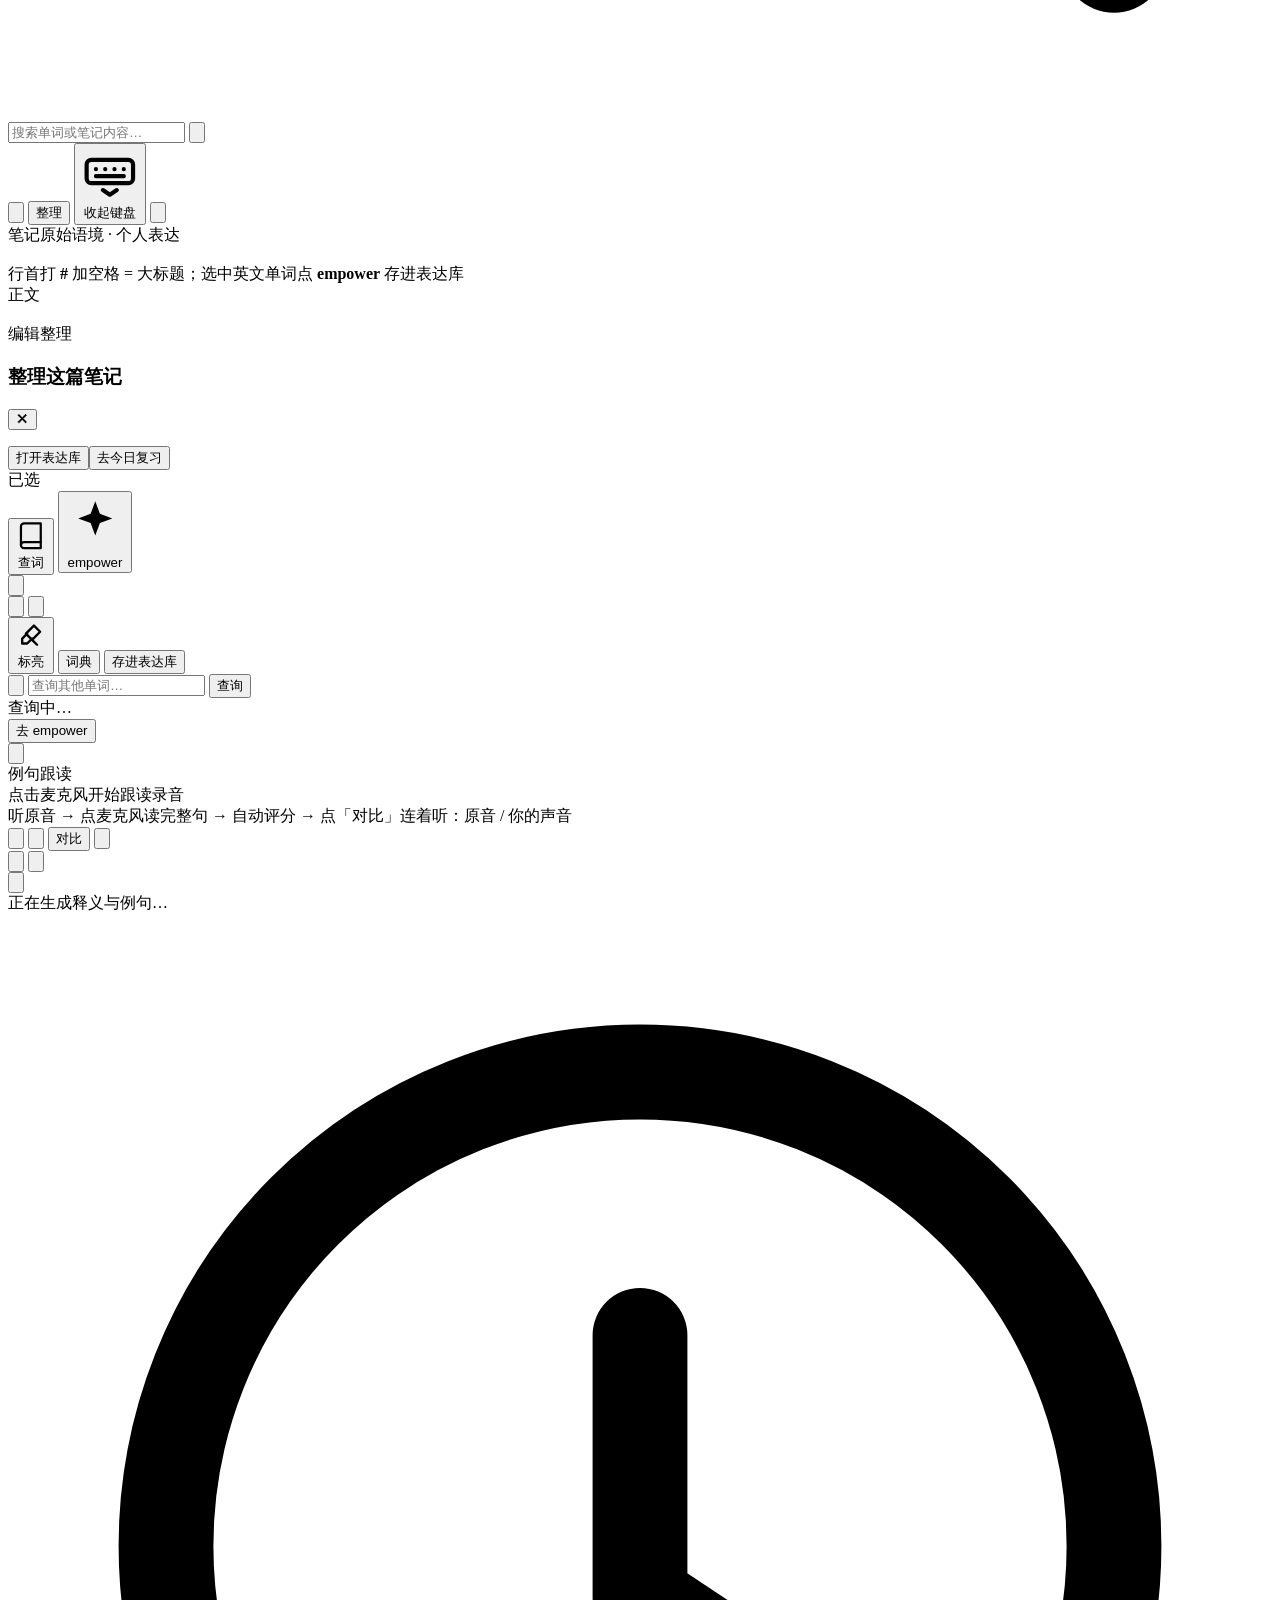
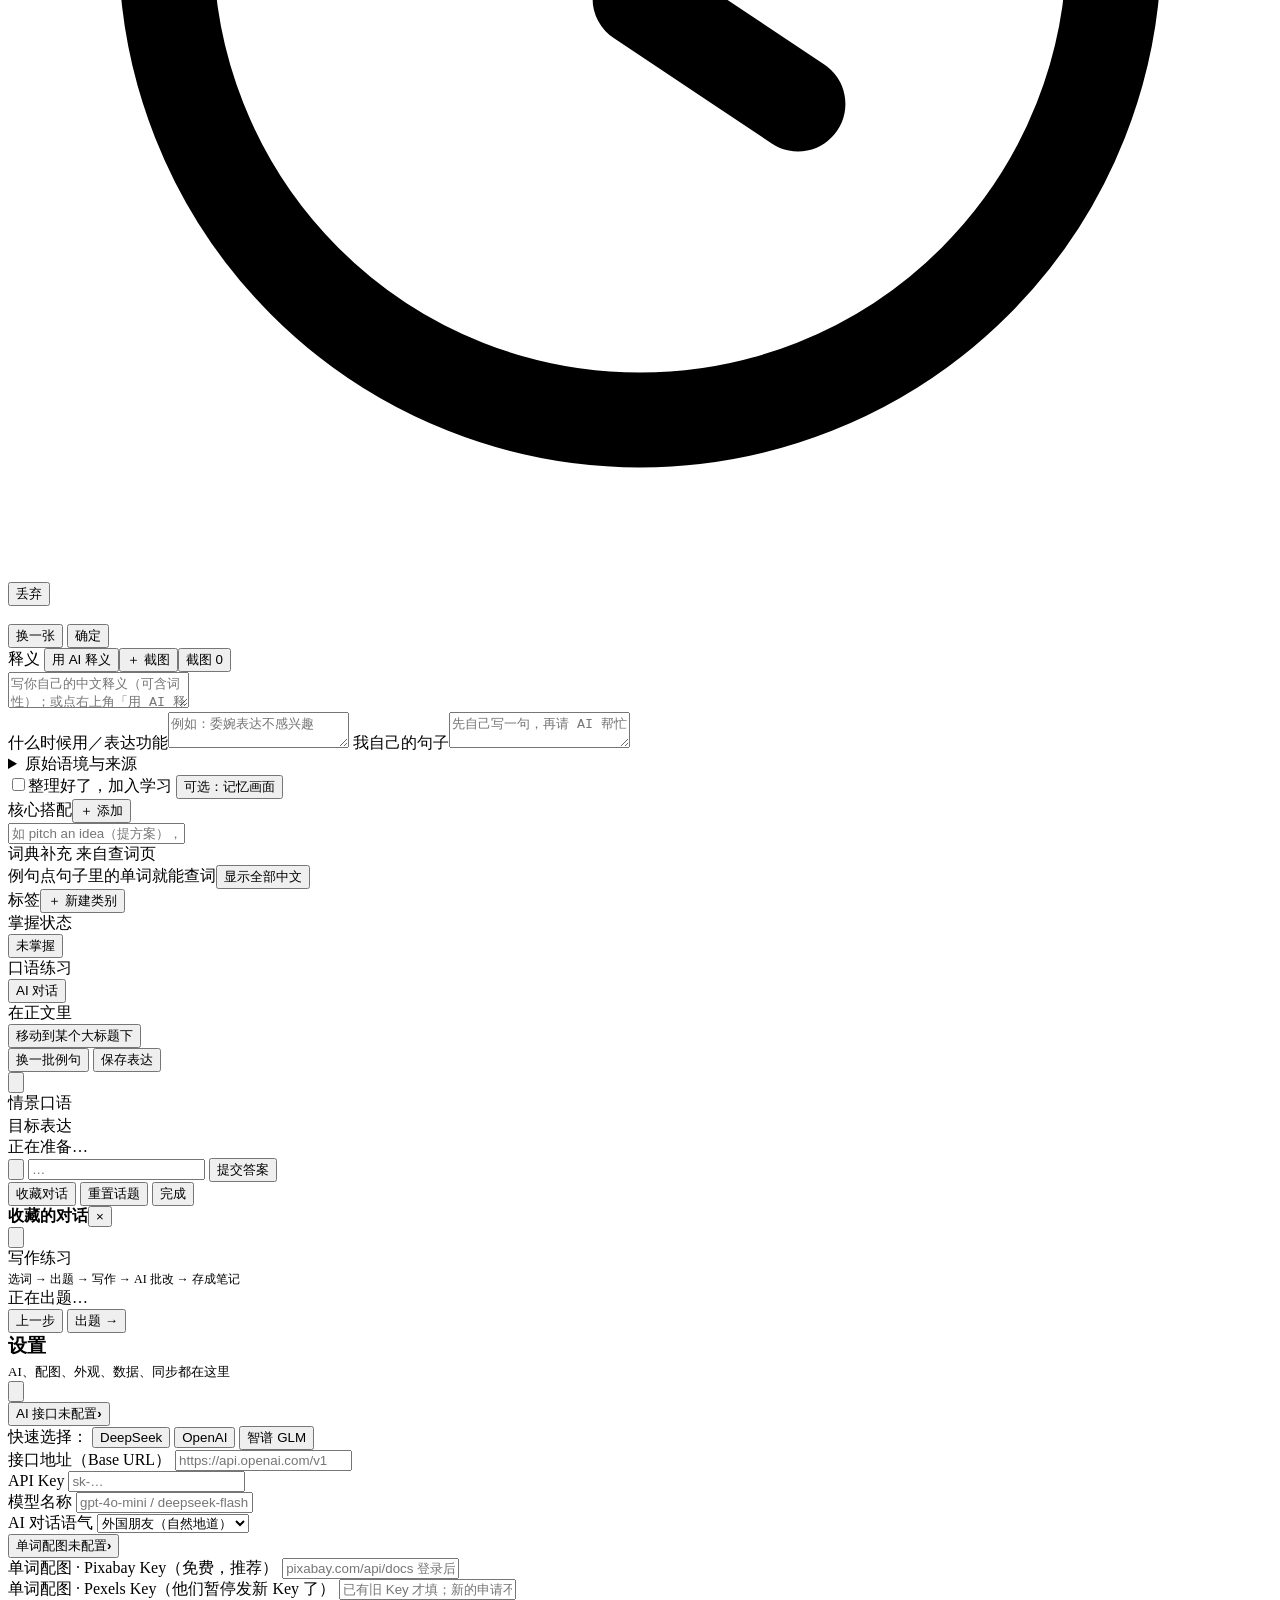
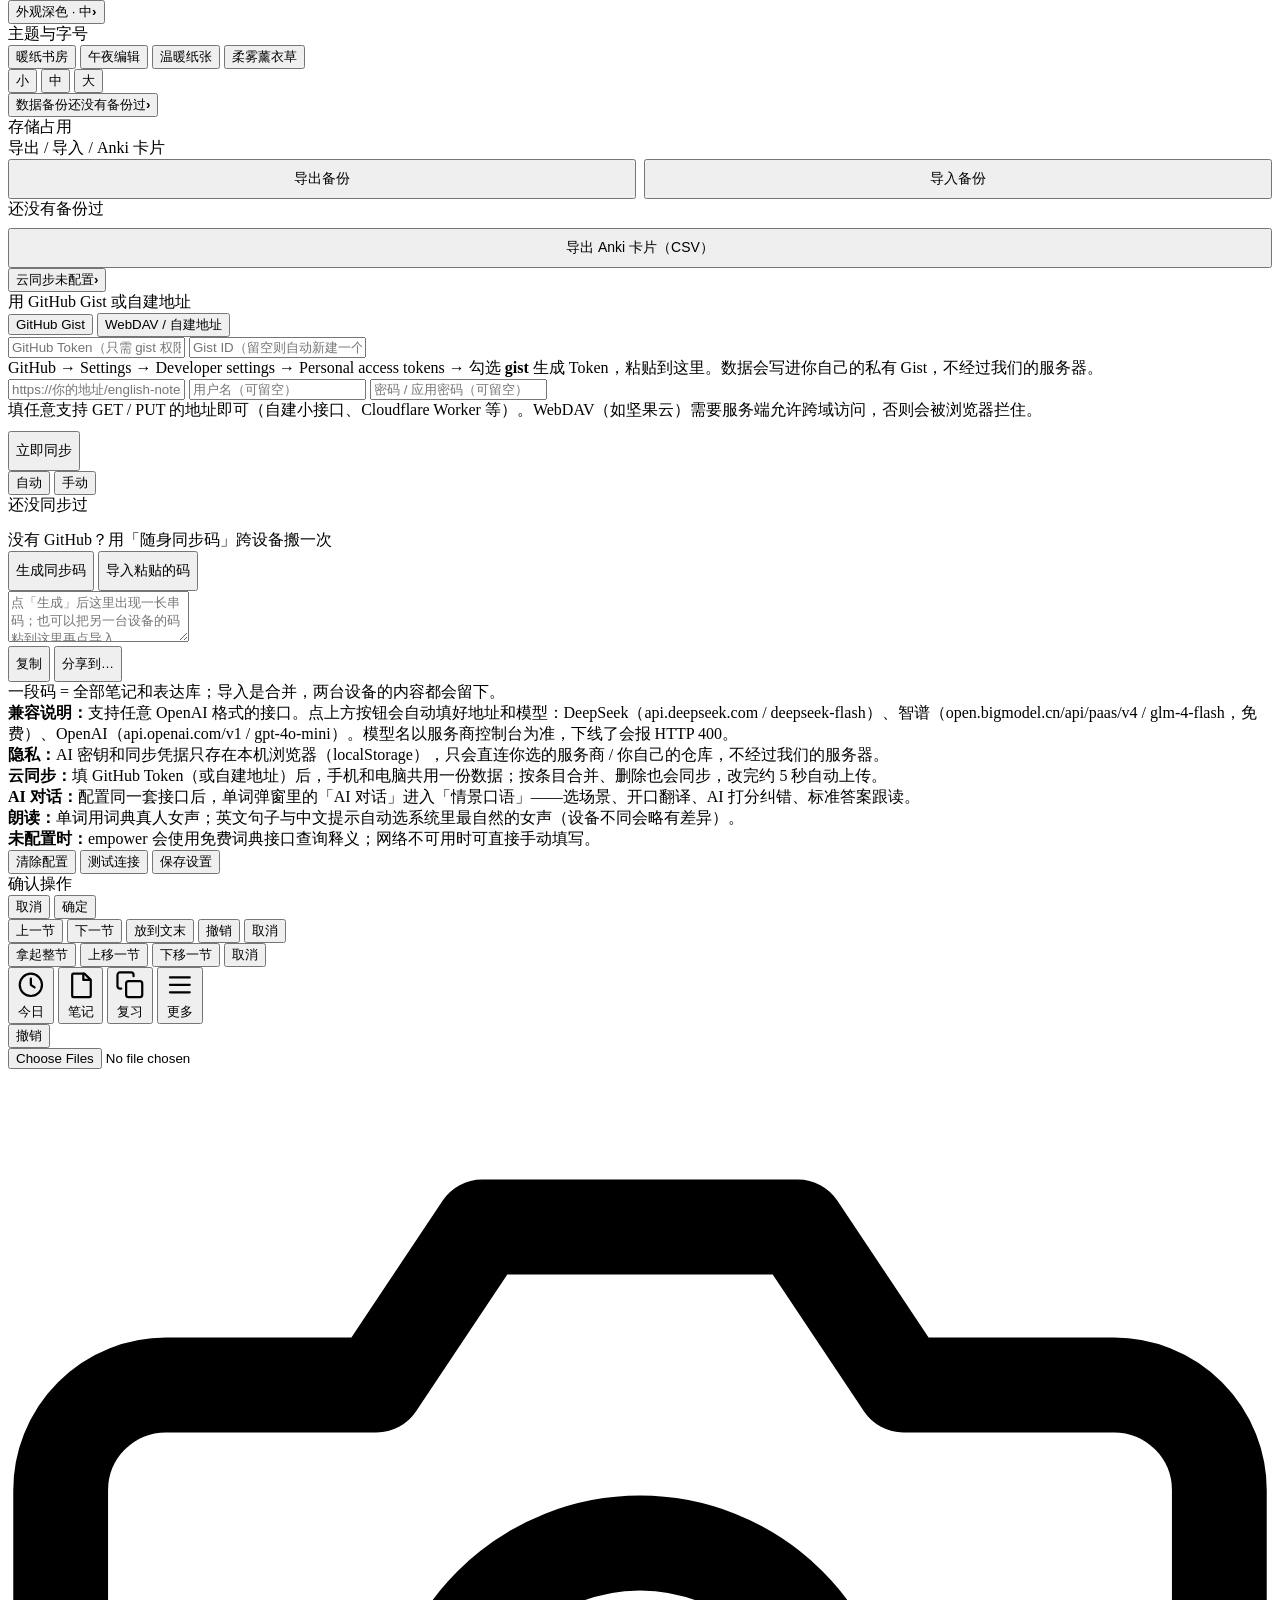
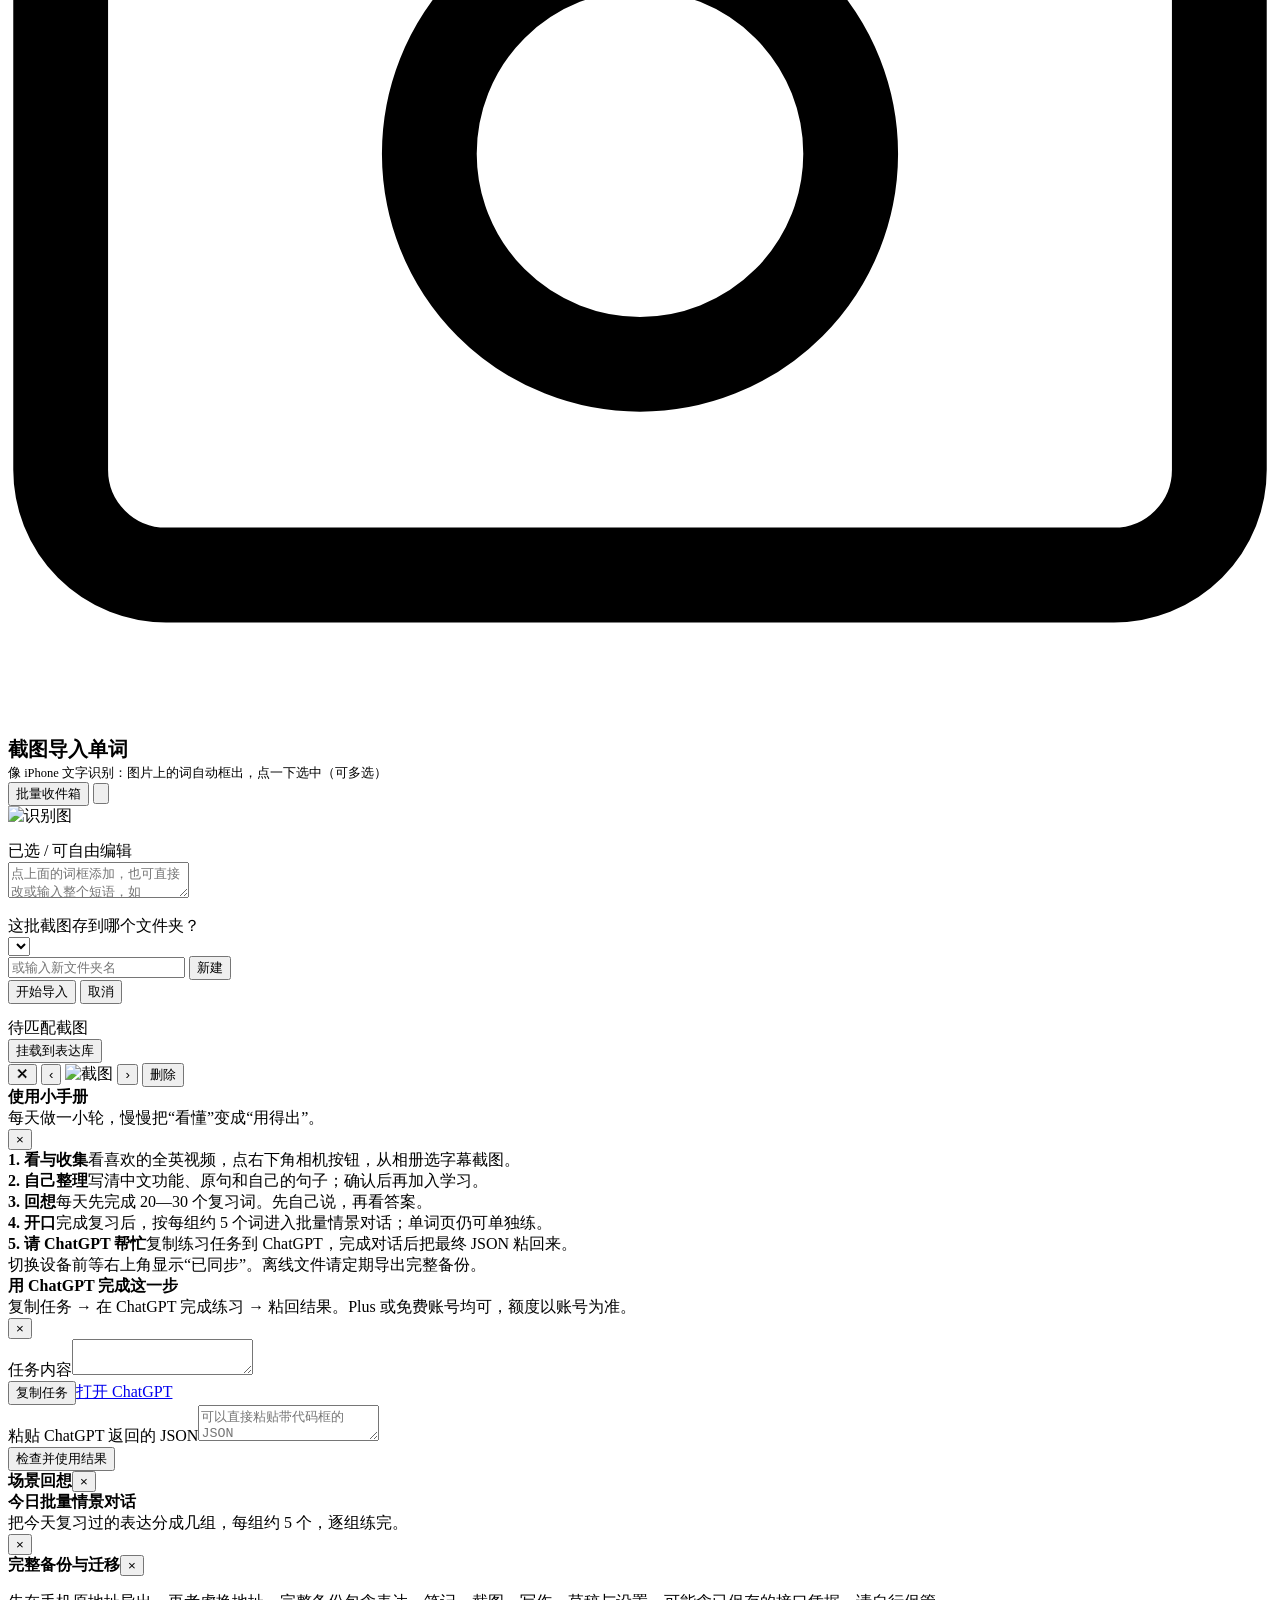
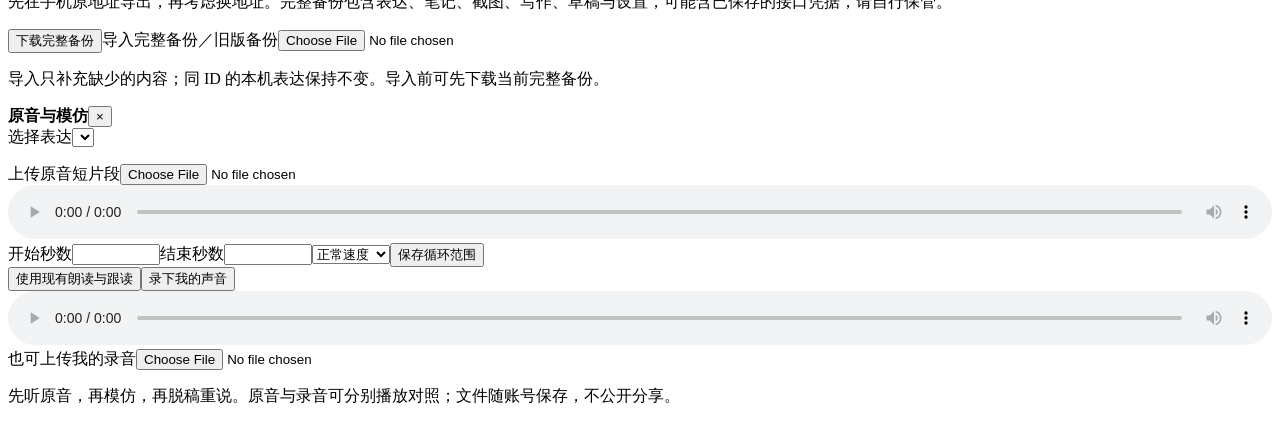
==== commit fb1f8fd1: "feat: 导入选文件夹整批存 - 新增folderId、收件箱按文件夹分组、支持新建" ====
--- a/src/index.html
+++ b/src/index.html
@@ -664,6 +664,18 @@
         <div class="wm-label" style="margin-top:14px">已选 / 可自由编辑</div>
         <textarea id="ocrEdit" placeholder="点上面的词框添加，也可直接改或输入整个短语，如 emergency event" rows="2"></textarea>
       </div>
+      <div id="ocrFolderPick" class="hidden">
+        <div class="wm-label" style="margin-top:14px">这批截图存到哪个文件夹？</div>
+        <select id="ocrFolderSelect"></select>
+        <div class="folder-new-row">
+          <input id="ocrFolderNewName" placeholder="或输入新文件夹名">
+          <button class="mini-btn" id="ocrFolderNewBtn" type="button">新建</button>
+        </div>
+        <div class="ocr-folder-actions">
+          <button class="btn primary" id="ocrFolderStart" type="button">开始导入</button>
+          <button class="btn" id="ocrFolderCancel" type="button">取消</button>
+        </div>
+      </div>
       <div id="ocrBatch" class="hidden">
         <div class="wm-label" style="margin-top:14px">待匹配截图</div>
         <div id="ocrBatchList"></div>
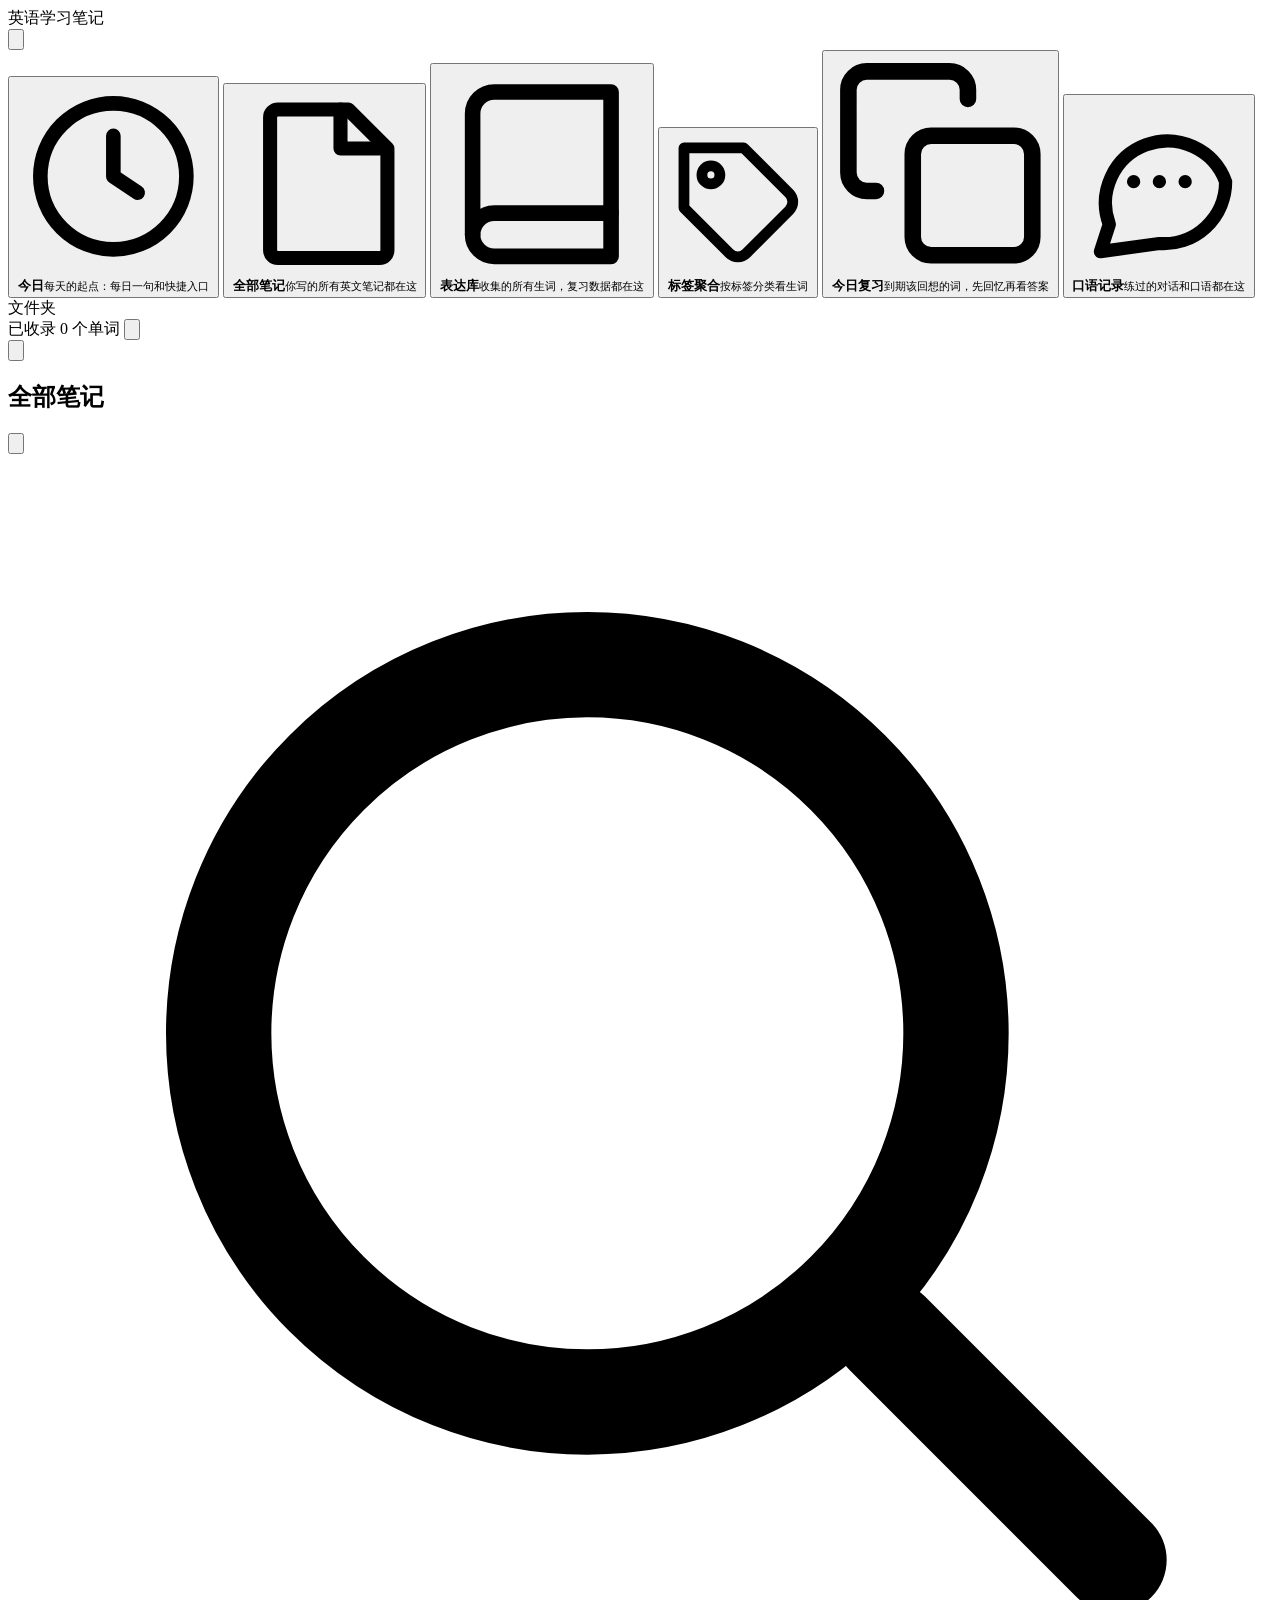
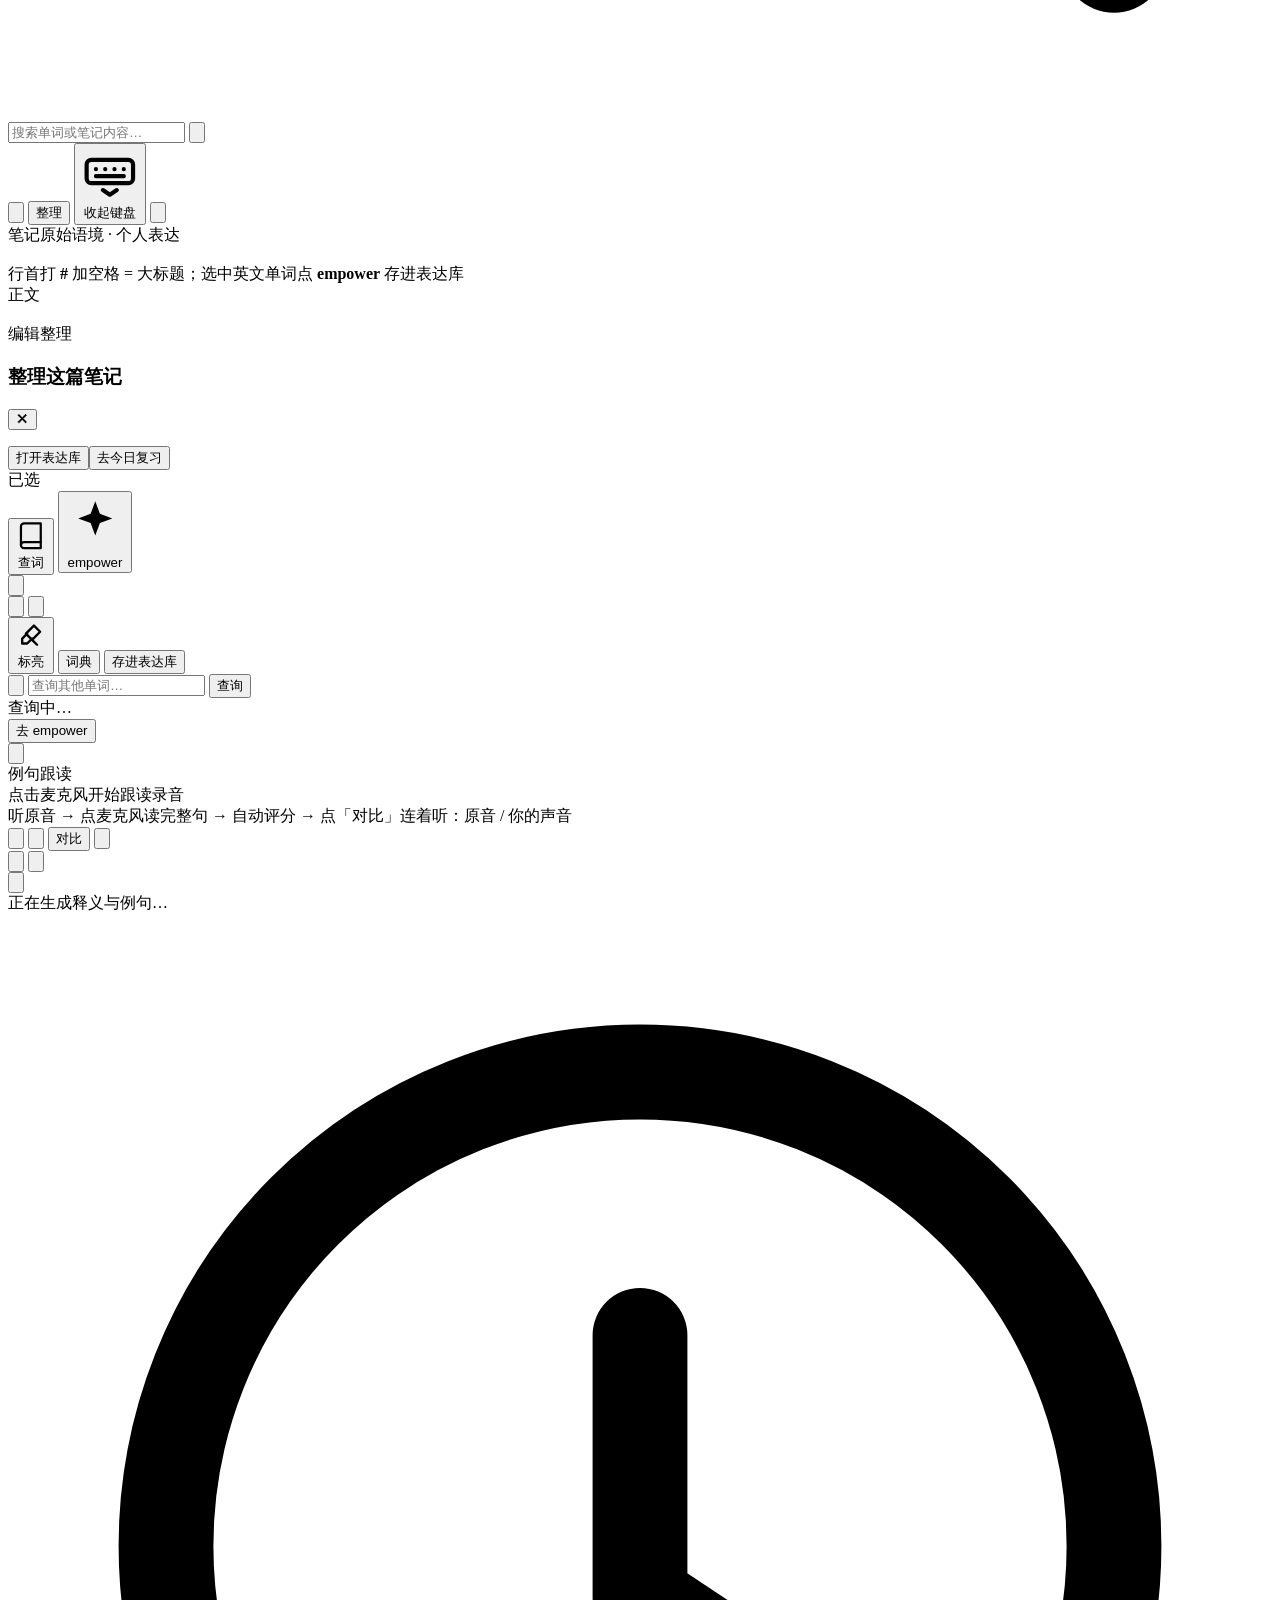
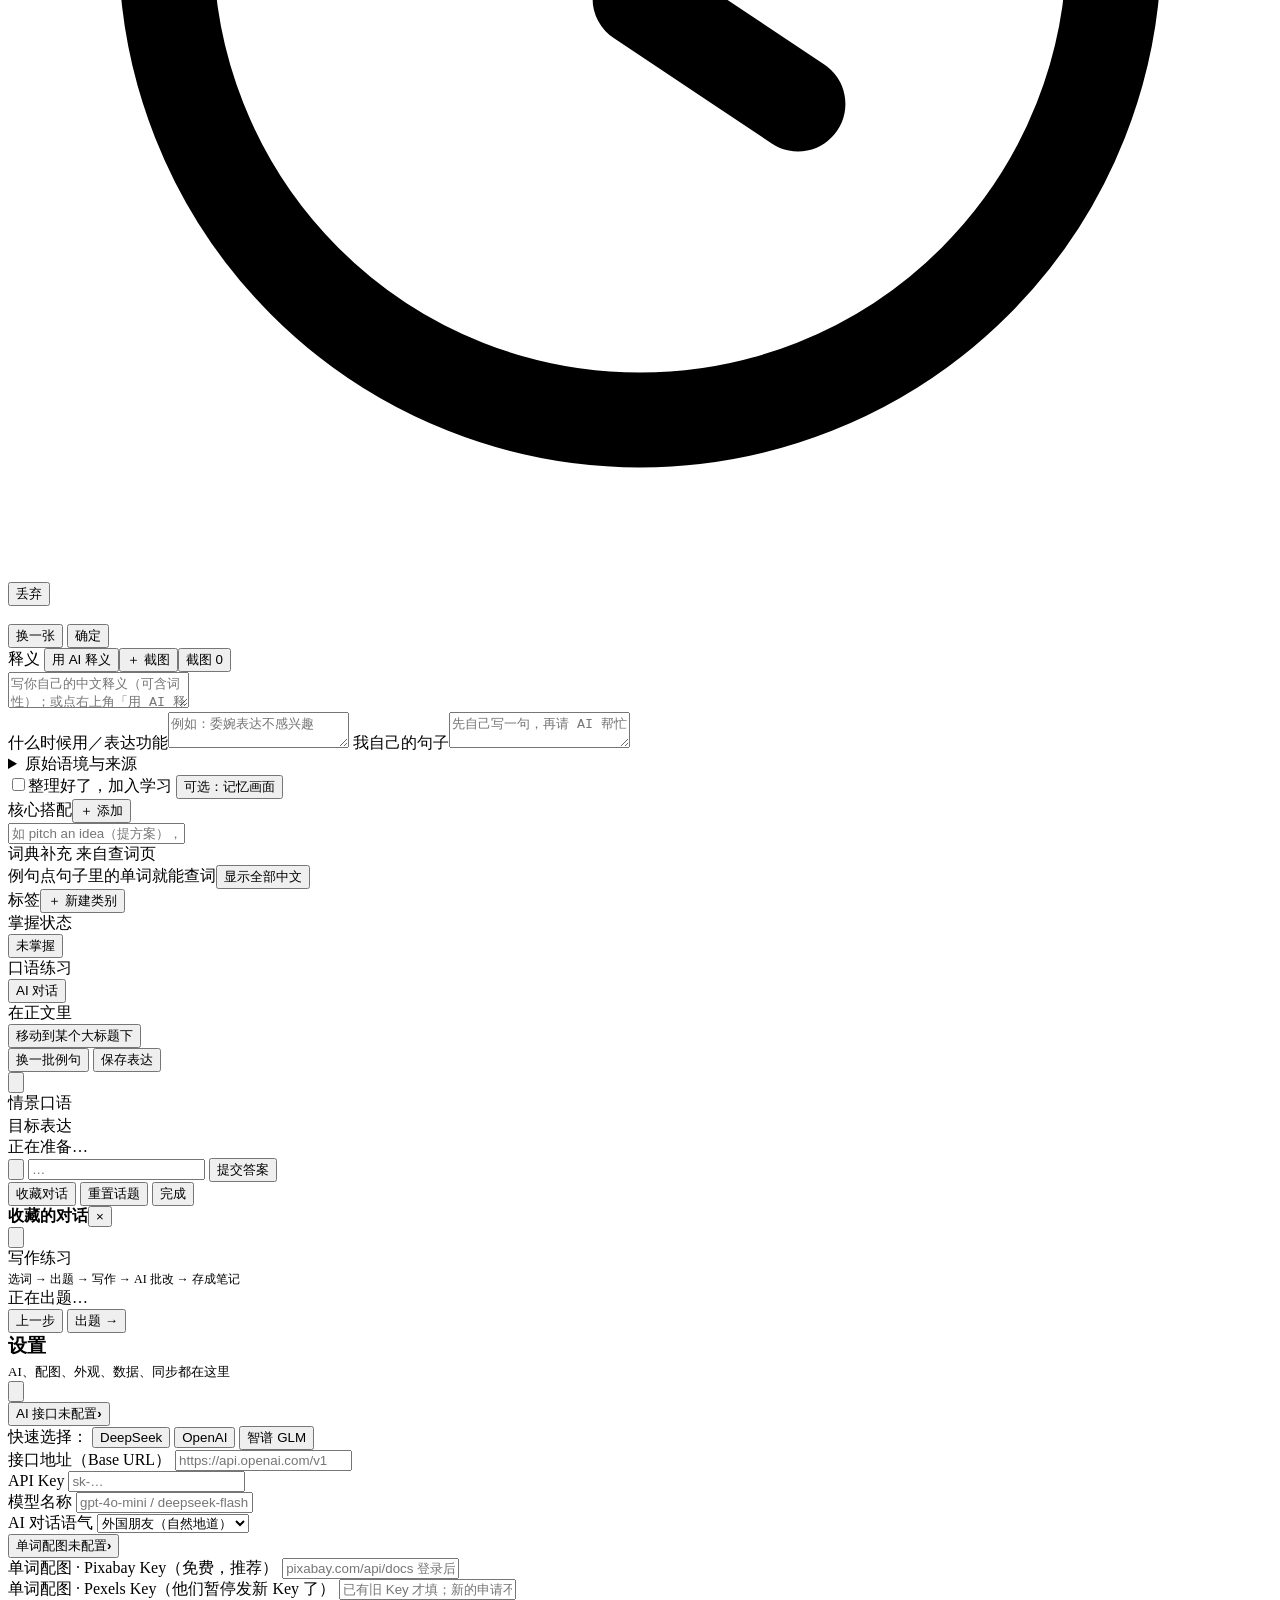
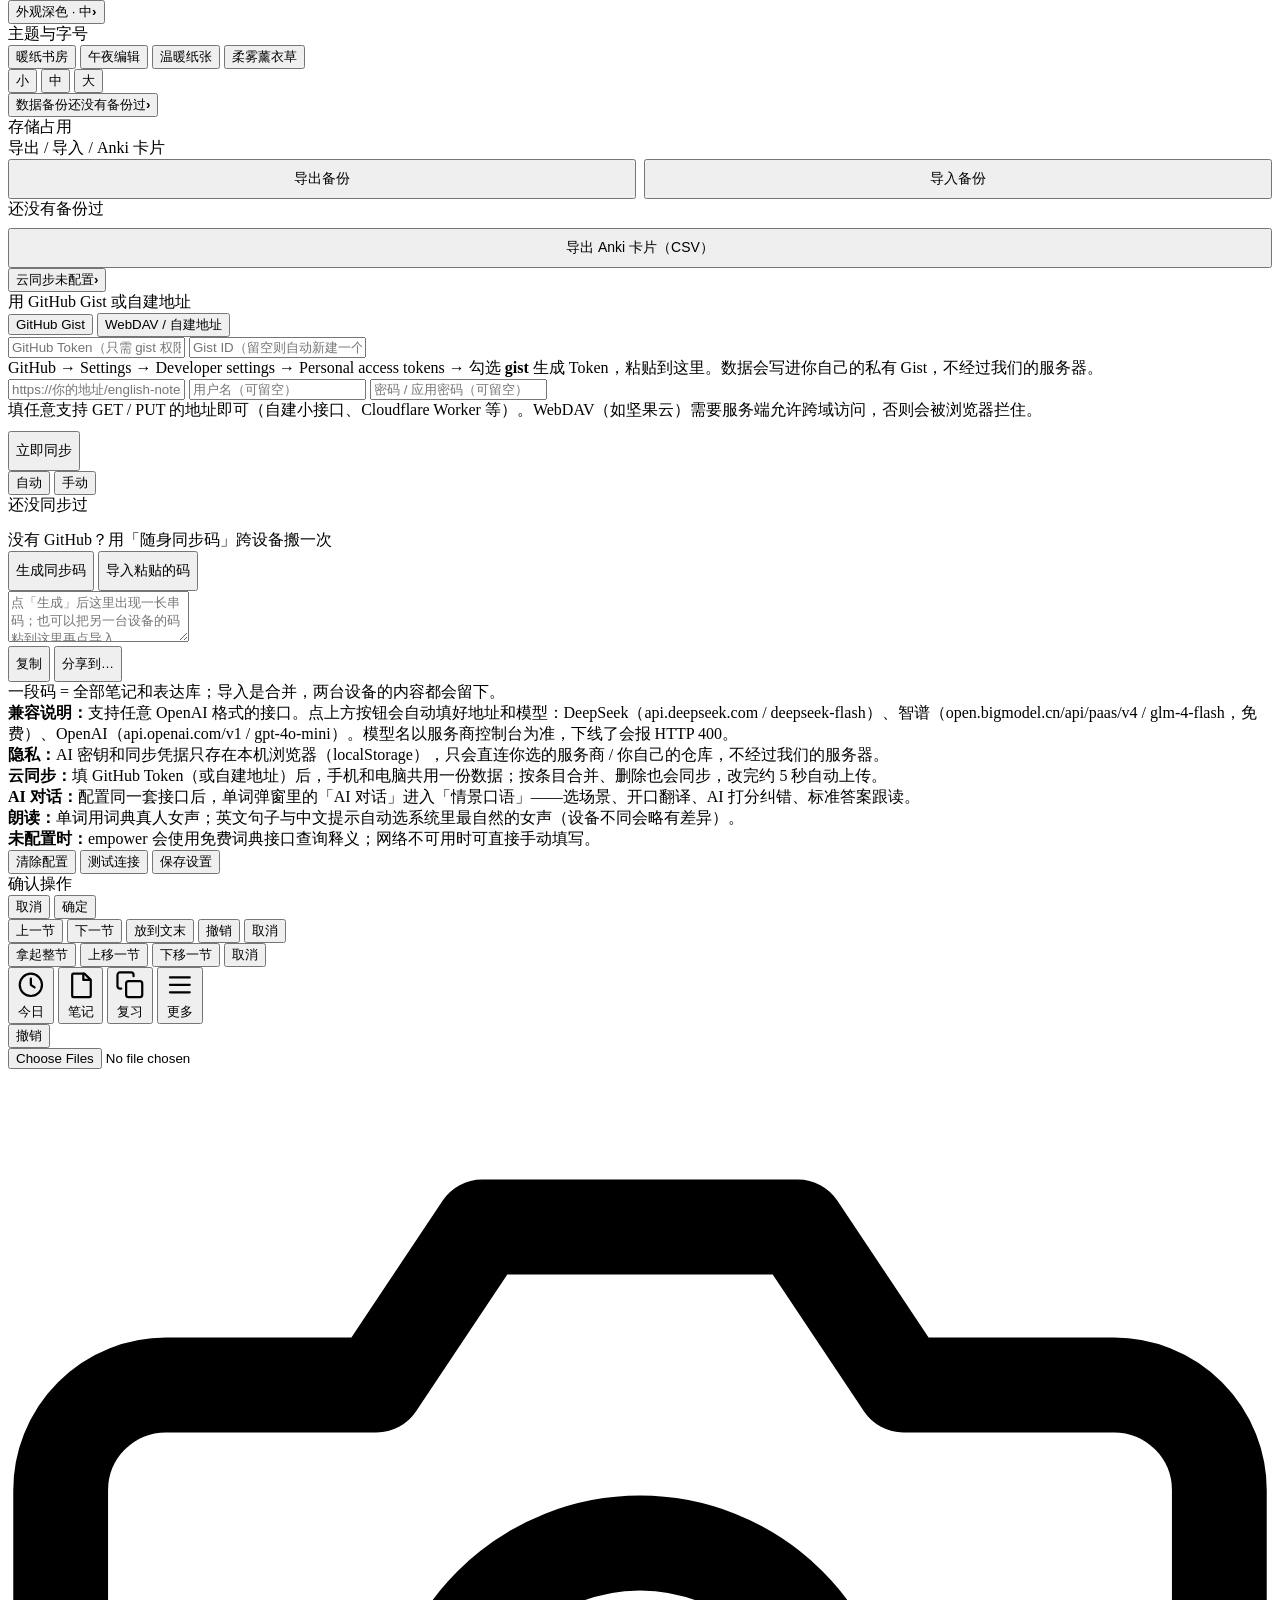
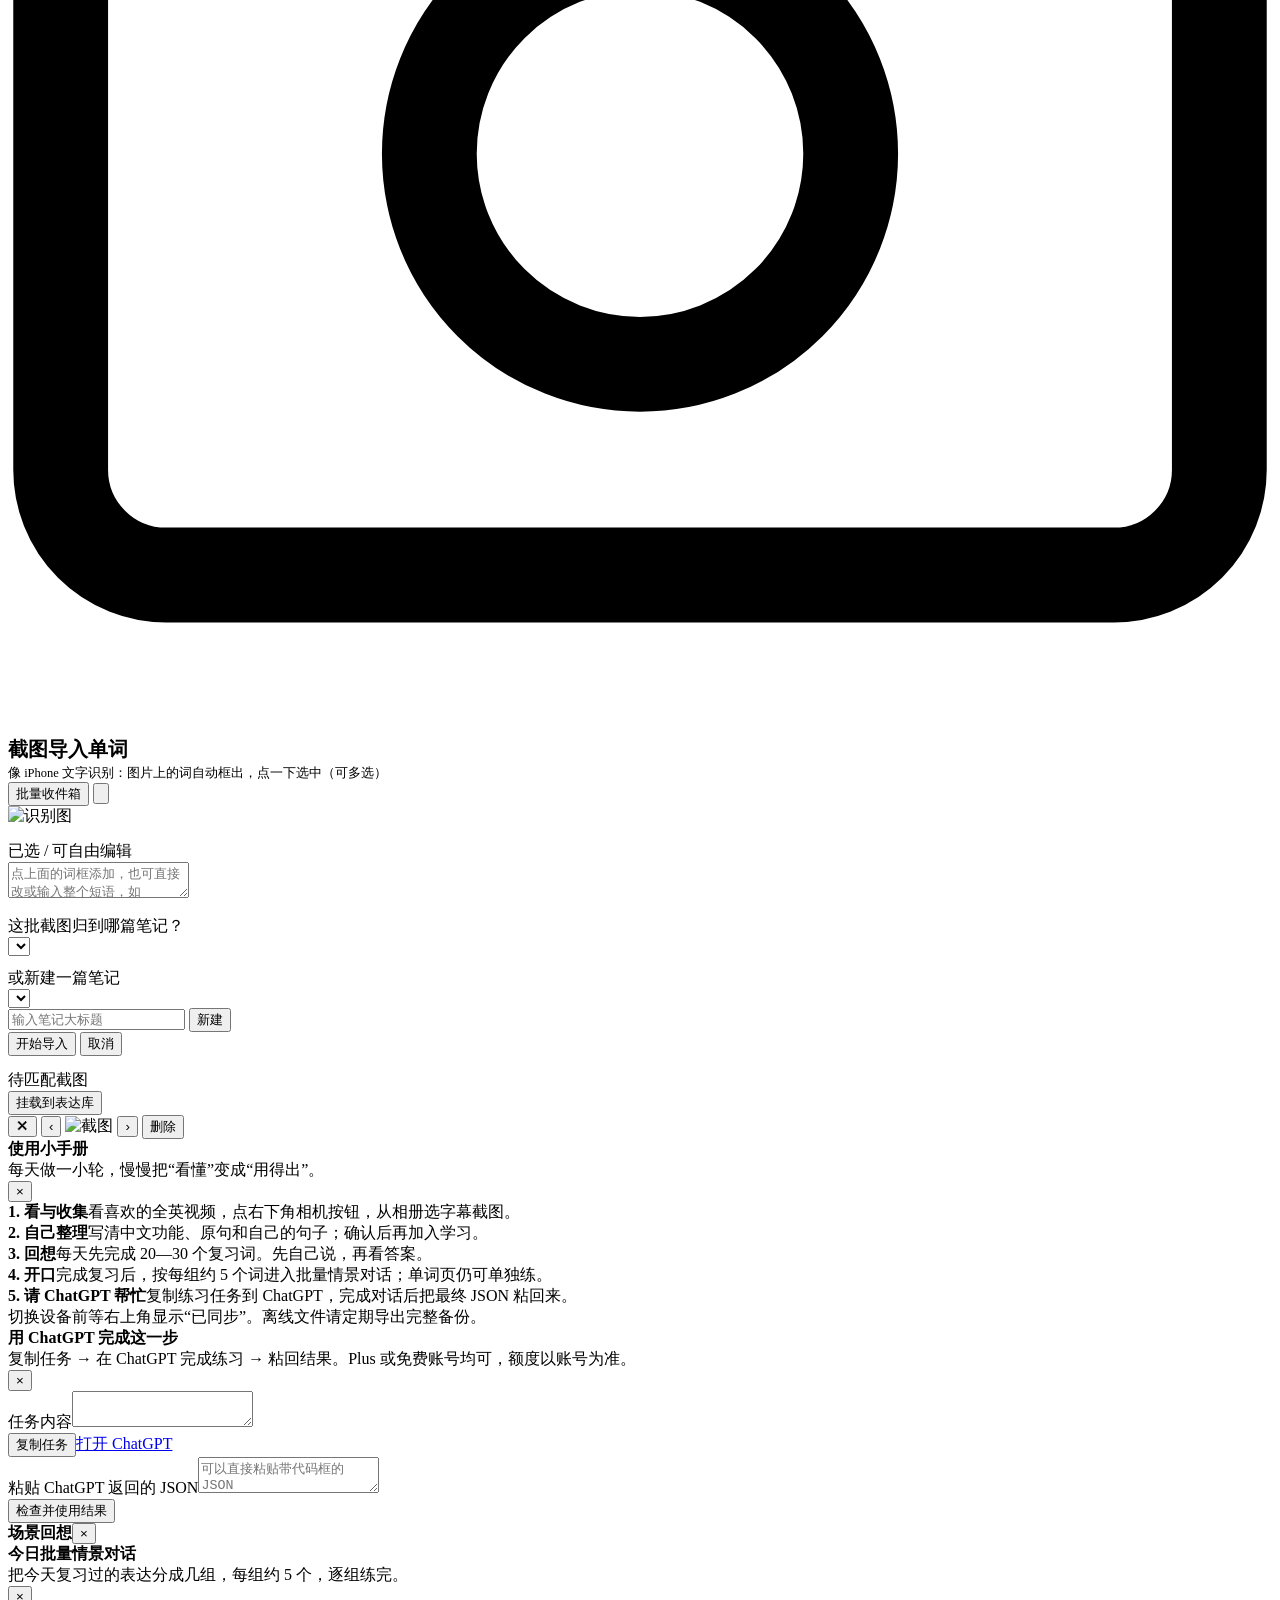
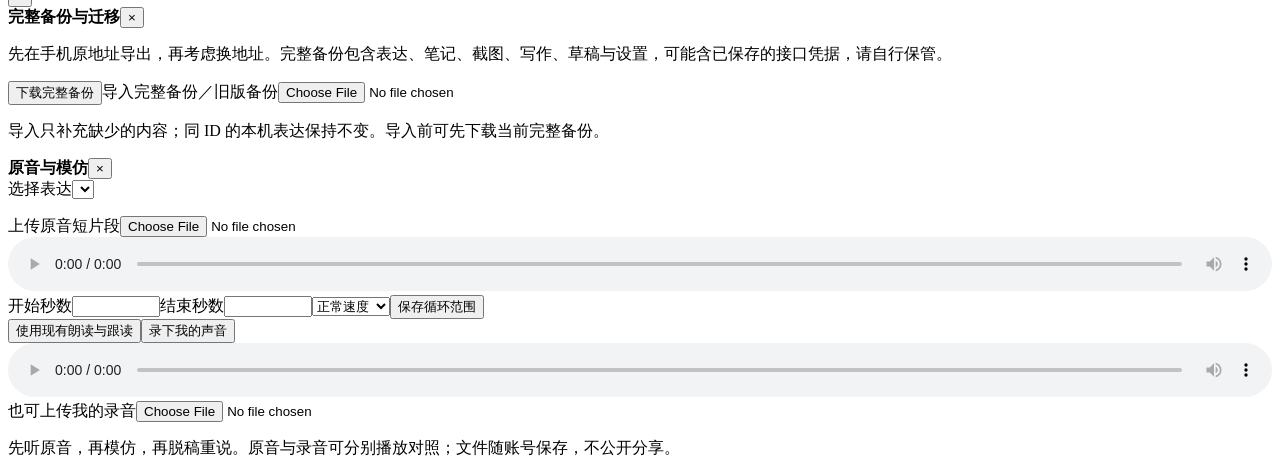
==== commit 90609b04: "fix: 截图归属改到笔记(大标题)，列表按文件夹分组选+支持新建；修复选图后弹窗未打开" ====
--- a/src/index.html
+++ b/src/index.html
@@ -665,11 +665,13 @@
         <textarea id="ocrEdit" placeholder="点上面的词框添加，也可直接改或输入整个短语，如 emergency event" rows="2"></textarea>
       </div>
       <div id="ocrFolderPick" class="hidden">
-        <div class="wm-label" style="margin-top:14px">这批截图存到哪个文件夹？</div>
-        <select id="ocrFolderSelect"></select>
+        <div class="wm-label" style="margin-top:14px">这批截图归到哪篇笔记？</div>
+        <select id="ocrNoteSelect"></select>
+        <div class="wm-label" style="margin-top:12px">或新建一篇笔记</div>
+        <select id="ocrNewNoteFolder"></select>
         <div class="folder-new-row">
-          <input id="ocrFolderNewName" placeholder="或输入新文件夹名">
-          <button class="mini-btn" id="ocrFolderNewBtn" type="button">新建</button>
+          <input id="ocrNewNoteName" placeholder="输入笔记大标题">
+          <button class="mini-btn" id="ocrNoteNewBtn" type="button">新建</button>
         </div>
         <div class="ocr-folder-actions">
           <button class="btn primary" id="ocrFolderStart" type="button">开始导入</button>
